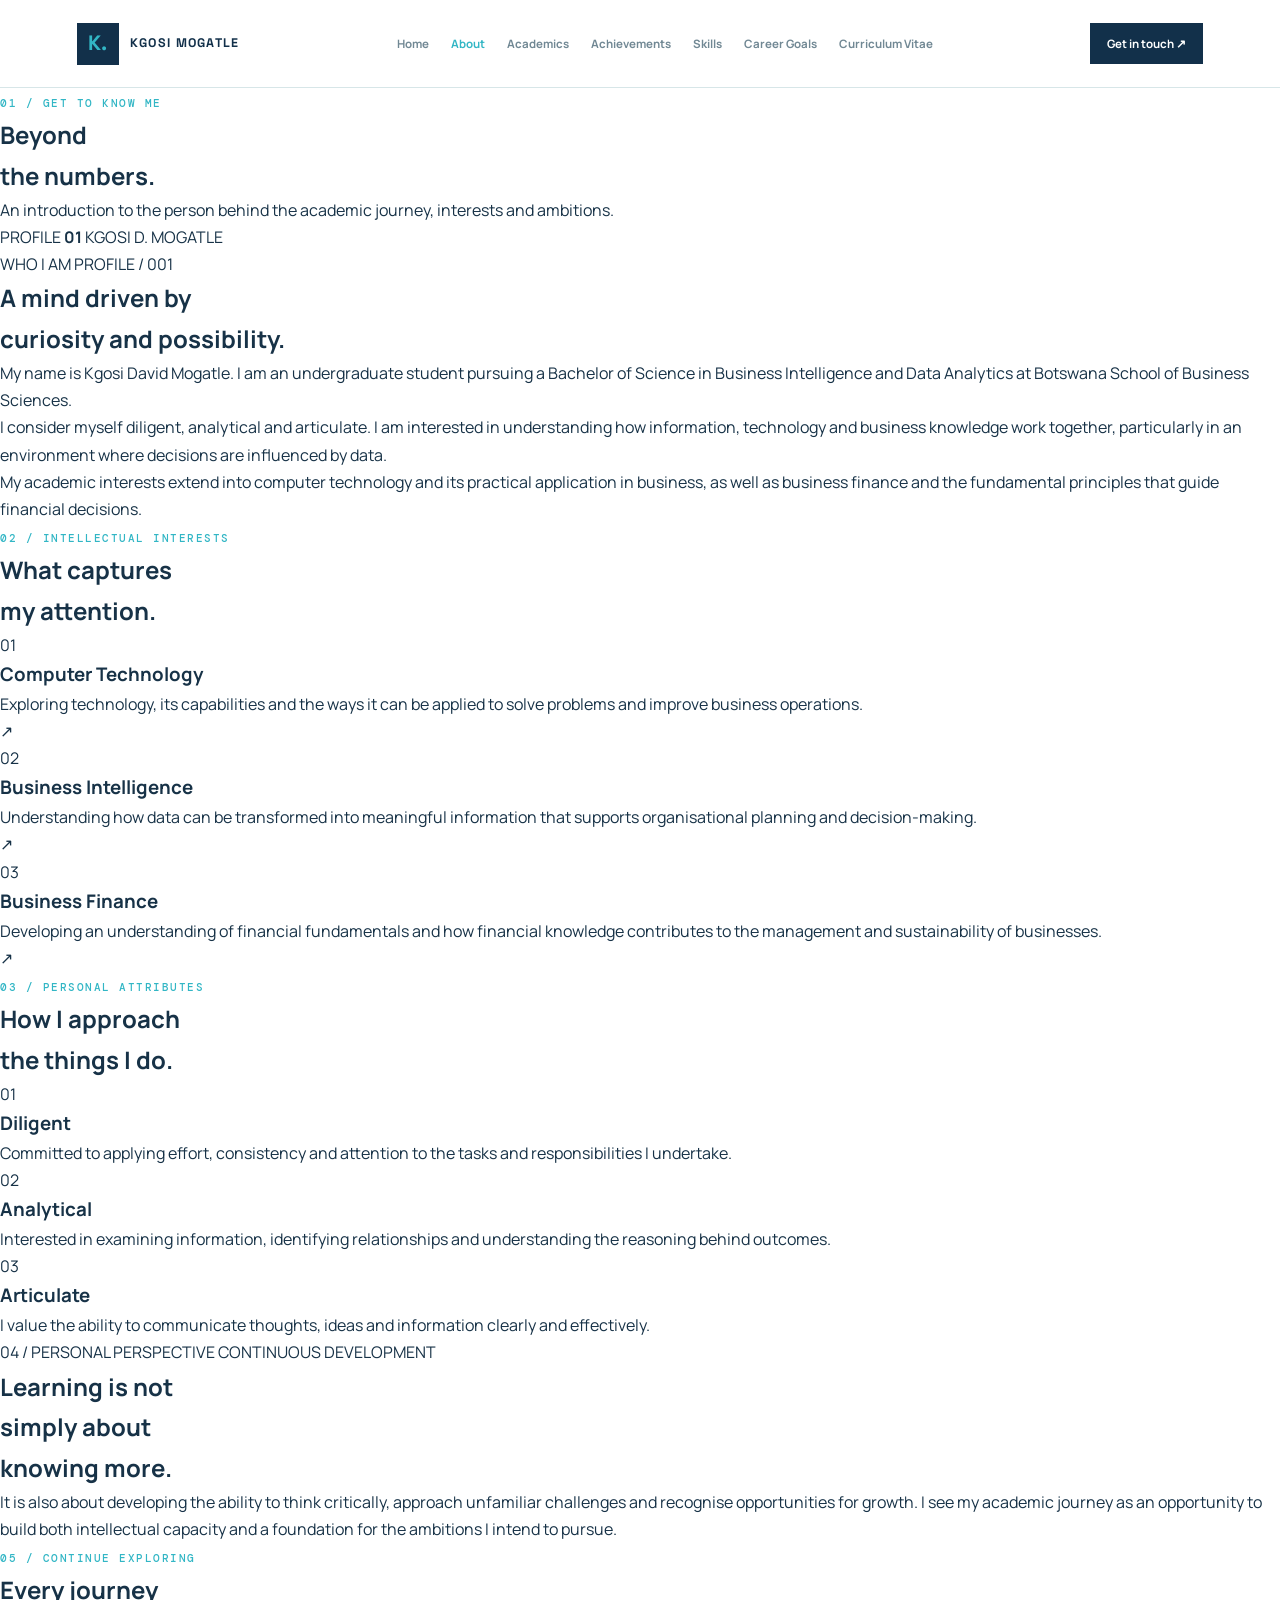
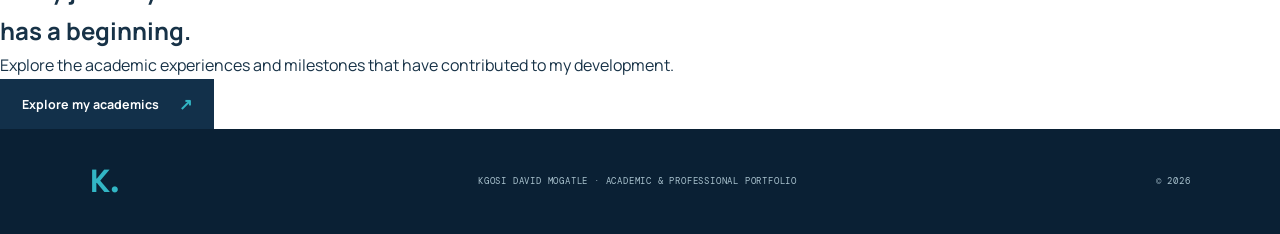
==== about.html @ 76deb5cb "Create about.html" ====
<!DOCTYPE html>
<html lang="en">
<head>
    <meta charset="UTF-8">
    <meta name="viewport" content="width=device-width, initial-scale=1.0">
    <meta name="description" content="Learn more about Kgosi David Mogatle, his interests, academic identity and ambitions.">
    <title>About Me | Kgosi David Mogatle</title>
    <link rel="stylesheet" href="style.css">
</head>

<body>

    <header class="site-header">
        <a href="index.html" class="brand">
            <span class="brand-symbol">K.</span>
            <span class="brand-name">KGOSI MOGATLE</span>
        </a>

        <nav class="main-navigation">
            <a href="index.html">Home</a>
            <a href="about.html" class="active">About</a>
            <a href="academic-journey.html">Academics</a>
            <a href="achievements.html">Achievements</a>
            <a href="skills-projects.html">Skills</a>
            <a href="career-goals.html">Career Goals</a>
            <a href="cv.html">Curriculum Vitae</a>
        </nav>

        <a href="contact.html" class="header-contact">Get in touch ↗</a>
    </header>


    <main>

        <section class="page-hero about-page-hero">

            <div class="page-hero-content">
                <span class="section-index">01 / GET TO KNOW ME</span>

                <h1>
                    Beyond<br>
                    the <span>numbers.</span>
                </h1>

                <p>
                    An introduction to the person behind the academic
                    journey, interests and ambitions.
                </p>
            </div>

            <div class="page-hero-number">
                <span>PROFILE</span>
                <strong>01</strong>
                <span>KGOSI D. MOGATLE</span>
            </div>

        </section>


        <section class="about-introduction">

            <div class="about-side-label">
                <span>WHO I AM</span>
                <span>PROFILE / 001</span>
            </div>

            <div class="about-main-content">

                <h2>
                    A mind driven by<br>
                    <span>curiosity and possibility.</span>
                </h2>

                <p>
                    My name is Kgosi David Mogatle. I am an undergraduate
                    student pursuing a Bachelor of Science in Business
                    Intelligence and Data Analytics at Botswana School of
                    Business Sciences.
                </p>

                <p>
                    I consider myself diligent, analytical and articulate.
                    I am interested in understanding how information,
                    technology and business knowledge work together,
                    particularly in an environment where decisions are
                    influenced by data.
                </p>

                <p>
                    My academic interests extend into computer technology
                    and its practical application in business, as well as
                    business finance and the fundamental principles that
                    guide financial decisions.
                </p>

            </div>

        </section>


        <section class="about-interests">

            <div class="interests-heading">
                <span class="section-index">02 / INTELLECTUAL INTERESTS</span>
                <h2>What captures<br>my attention.</h2>
            </div>

            <div class="interest-list">

                <article class="interest-item">
                    <span class="interest-number">01</span>

                    <div class="interest-content">
                        <h3>Computer Technology</h3>
                        <p>
                            Exploring technology, its capabilities and
                            the ways it can be applied to solve problems
                            and improve business operations.
                        </p>
                    </div>

                    <span class="interest-arrow">↗</span>
                </article>


                <article class="interest-item">
                    <span class="interest-number">02</span>

                    <div class="interest-content">
                        <h3>Business Intelligence</h3>
                        <p>
                            Understanding how data can be transformed
                            into meaningful information that supports
                            organisational planning and decision-making.
                        </p>
                    </div>

                    <span class="interest-arrow">↗</span>
                </article>


                <article class="interest-item">
                    <span class="interest-number">03</span>

                    <div class="interest-content">
                        <h3>Business Finance</h3>
                        <p>
                            Developing an understanding of financial
                            fundamentals and how financial knowledge
                            contributes to the management and sustainability
                            of businesses.
                        </p>
                    </div>

                    <span class="interest-arrow">↗</span>
                </article>

            </div>

        </section>


        <section class="personal-qualities">

            <div class="qualities-heading">
                <span class="section-index">03 / PERSONAL ATTRIBUTES</span>
                <h2>How I approach<br>the things I do.</h2>
            </div>

            <div class="qualities-grid">

                <article class="quality-card">
                    <span>01</span>
                    <h3>Diligent</h3>
                    <p>
                        Committed to applying effort, consistency and
                        attention to the tasks and responsibilities
                        I undertake.
                    </p>
                </article>

                <article class="quality-card">
                    <span>02</span>
                    <h3>Analytical</h3>
                    <p>
                        Interested in examining information, identifying
                        relationships and understanding the reasoning
                        behind outcomes.
                    </p>
                </article>

                <article class="quality-card">
                    <span>03</span>
                    <h3>Articulate</h3>
                    <p>
                        I value the ability to communicate thoughts,
                        ideas and information clearly and effectively.
                    </p>
                </article>

            </div>

        </section>


        <section class="about-perspective">

            <div class="perspective-label">
                <span>04 / PERSONAL PERSPECTIVE</span>
                <span>CONTINUOUS DEVELOPMENT</span>
            </div>

            <div class="perspective-content">
                <h2>
                    Learning is not<br>
                    simply about<br>
                    <span>knowing more.</span>
                </h2>

                <p>
                    It is also about developing the ability to think
                    critically, approach unfamiliar challenges and
                    recognise opportunities for growth. I see my
                    academic journey as an opportunity to build both
                    intellectual capacity and a foundation for the
                    ambitions I intend to pursue.
                </p>
            </div>

        </section>


        <section class="about-next">
            <span class="section-index">05 / CONTINUE EXPLORING</span>
            <h2>Every journey<br>has a beginning.</h2>
            <p>
                Explore the academic experiences and milestones
                that have contributed to my development.
            </p>
            <a href="academic-journey.html" class="button-primary">
                Explore my academics <span>↗</span>
            </a>
        </section>

    </main>


    <footer class="site-footer">
        <a href="index.html" class="footer-brand">K.</a>
        <p>KGOSI DAVID MOGATLE · ACADEMIC & PROFESSIONAL PORTFOLIO</p>
        <span>© 2026</span>
    </footer>

</body>
</html>
---- style.css ----
/* =====================================================
   KGOSI DAVID MOGATLE
   PORTFOLIO — OCEAN & CYAN
   Visual Identity: Contemporary Digital Editorial
===================================================== */


/* =========================
   01. ROOT & RESET
========================= */

@import url('https://fonts.googleapis.com/css2?family=DM+Mono:wght@400;500&family=Manrope:wght@400;500;600;700;800&family=Space+Grotesk:wght@400;500;600;700&display=swap');

:root {
    --ocean: #12304A;
    --ocean-deep: #0A2034;
    --cyan: #32B6C5;
    --cyan-light: #8ADCE3;
    --ice: #EAF5F5;
    --white: #FFFFFF;
    --text: #173247;
    --muted: #718894;
    --border: #D7E6E8;
    --surface: #F5FAFA;

    --font-main: 'Manrope', sans-serif;
    --font-display: 'Space Grotesk', sans-serif;
    --font-code: 'DM Mono', monospace;

    --container: 1200px;
}

* {
    margin: 0;
    padding: 0;
    box-sizing: border-box;
}

html {
    scroll-behavior: smooth;
}

body {
    background: var(--white);
    color: var(--text);
    font-family: var(--font-main);
    line-height: 1.7;
    overflow-x: hidden;
}

a {
    color: inherit;
    text-decoration: none;
}

button,
a {
    -webkit-tap-highlight-color: transparent;
}


/* =========================
   02. HEADER & NAVIGATION
========================= */

.site-header {
    width: 100%;
    min-height: 88px;
    padding: 18px 6%;
    display: flex;
    align-items: center;
    justify-content: space-between;
    gap: 25px;
    background: var(--white);
    border-bottom: 1px solid var(--border);
    position: relative;
    z-index: 10;
}

.brand {
    display: flex;
    align-items: center;
    gap: 11px;
    flex-shrink: 0;
}

.brand-symbol {
    width: 42px;
    height: 42px;
    display: grid;
    place-items: center;
    background: var(--ocean);
    color: var(--cyan);
    font-family: var(--font-display);
    font-size: 1.3rem;
    font-weight: 700;
}

.brand-name {
    color: var(--ocean);
    font-family: var(--font-display);
    font-size: 0.78rem;
    font-weight: 700;
    letter-spacing: 1.3px;
}

.main-navigation {
    display: flex;
    align-items: center;
    justify-content: center;
    flex-wrap: wrap;
    gap: 22px;
}

.main-navigation a {
    color: var(--muted);
    font-size: 0.72rem;
    font-weight: 700;
    transition: color 0.3s ease;
}

.main-navigation a:hover,
.main-navigation a.active {
    color: var(--cyan);
}

.header-contact {
    padding: 11px 17px;
    background: var(--ocean);
    color: var(--white);
    font-size: 0.72rem;
    font-weight: 700;
    white-space: nowrap;
    transition: background 0.3s ease;
}

.header-contact:hover {
    background: #1C536F;
}


/* =========================
   03. HOMEPAGE HERO
========================= */

.hero-section {
    width: 100%;
    min-height: 650px;
    padding: 85px 8% 80px;
    display: grid;
    grid-template-columns: 1.05fr 0.95fr;
    align-items: center;
    gap: 65px;
    background: var(--ice);
    position: relative;
    overflow: hidden;
}

.hero-content {
    max-width: 610px;
    position: relative;
    z-index: 2;
}

.hero-label {
    display: inline-flex;
    align-items: center;
    gap: 10px;
    margin-bottom: 35px;
    color: var(--ocean);
    font-family: var(--font-code);
    font-size: 0.65rem;
    letter-spacing: 1.2px;
}

.status-dot {
    width: 8px;
    height: 8px;
    background: var(--cyan);
    border-radius: 50%;
    box-shadow: 0 0 0 5px rgba(50, 182, 197, 0.13);
}

.hero-introduction {
    margin-bottom: 17px;
    color: var(--muted);
    font-family: var(--font-code);
    font-size: 0.72rem;
    letter-spacing: 1.5px;
}

.hero-content h1 {
    color: var(--ocean);
    font-family: var(--font-display);
    font-size: clamp(4rem, 8vw, 7.3rem);
    font-weight: 700;
    line-height: 0.91;
    letter-spacing: -6px;
}

.hero-content h1 span {
    color: var(--cyan);
}

.hero-description {
    max-width: 490px;
    margin-top: 30px;
    color: #59717E;
    font-size: 0.96rem;
    line-height: 1.9;
}

.hero-actions {
    margin-top: 35px;
    display: flex;
    align-items: center;
    flex-wrap: wrap;
    gap: 28px;
}

.button-primary {
    min-height: 50px;
    padding: 0 22px;
    display: inline-flex;
    align-items: center;
    justify-content: center;
    gap: 20px;
    background: var(--ocean);
    color: var(--white);
    font-size: 0.78rem;
    font-weight: 700;
    transition: background 0.3s ease, transform 0.3s ease;
}

.button-primary:hover {
    background: #1C536F;
    transform: translateY(-3px);
}

.button-primary span {
    color: var(--cyan);
    font-size: 1rem;
}

.button-text {
    color: var(--ocean);
    font-size: 0.78rem;
    font-weight: 800;
    border-bottom: 1px solid var(--cyan);
    padding-bottom: 5px;
}


/* =========================
   04. HERO VISUAL
========================= */

.hero-visual {
    width: 100%;
    max-width: 490px;
    margin-left: auto;
    position: relative;
    z-index: 1;
}

.visual-topline,
.visual-bottomline {
    display: flex;
    justify-content: space-between;
    gap: 15px;
    color: var(--muted);
    font-family: var(--font-code);
    font-size: 0.58rem;
    letter-spacing: 1px;
}

.visual-main {
    min-height: 430px;
    margin: 17px 0;
    padding: 45px;
    background: var(--ocean);
    color: var(--white);
    position: relative;
    overflow: hidden;
    display: flex;
    align-items: flex-end;
}

.visual-circle {
    position: absolute;
    border: 1px solid rgba(138, 220, 227, 0.35);
    border-radius: 50%;
    pointer-events: none;
}

.circle-one {
    width: 330px;
    height: 330px;
    top: -100px;
    right: -90px;
}

.circle-two {
    width: 230px;
    height: 230px;
    top: -50px;
    right: -40px;
}

.visual-number {
    position: absolute;
    top: 22px;
    left: 30px;
    color: rgba(255, 255, 255, 0.12);
    font-family: var(--font-display);
    font-size: 8rem;
    font-weight: 700;
    line-height: 1;
}

.visual-message {
    position: relative;
    z-index: 2;
}

.visual-message > span {
    color: var(--cyan);
    font-family: var(--font-code);
    font-size: 0.65rem;
    letter-spacing: 2px;
}

.visual-message h2 {
    margin-top: 15px;
    color: var(--white);
    font-family: var(--font-display);
    font-size: clamp(2.8rem, 5vw, 4.5rem);
    line-height: 0.98;
    letter-spacing: -2px;
}

.visual-coordinate {
    position: absolute;
    top: 35px;
    right: 28px;
    display: flex;
    flex-direction: column;
    gap: 9px;
    color: var(--cyan-light);
    font-family: var(--font-code);
    font-size: 0.52rem;
    letter-spacing: 1px;
    text-align: right;
}


/* =========================
   05. INTRODUCTION STRIP
========================= */

.intro-strip {
    min-height: 95px;
    padding: 20px 8%;
    display: grid;
    grid-template-columns: repeat(3, 1fr);
    align-items: center;
    gap: 25px;
    background: var(--ocean-deep);
    color: var(--white);
}

.strip-item {
    display: flex;
    align-items: center;
    gap: 14px;
    font-family: var(--font-code);
    font-size: 0.65rem;
    letter-spacing: 1px;
}

.strip-number {
    color: var(--cyan);
    font-size: 0.85rem;
}


/* =========================
   06. HOME OVERVIEW
========================= */

.home-overview {
    padding: 125px 10%;
    display: grid;
    grid-template-columns: 1fr 1fr;
    gap: 100px;
    align-items: start;
}

.section-index {
    color: var(--cyan);
    font-family: var(--font-code);
    font-size: 0.66rem;
    font-weight: 500;
    letter-spacing: 1.5px;
}

.section-heading h2,
.direction-heading h2 {
    margin-top: 25px;
    color: var(--ocean);
    font-family: var(--font-display);
    font-size: clamp(2.7rem, 5vw, 4.5rem);
    font-weight: 600;
    line-height: 1.05;
    letter-spacing: -2.5px;
}

.section-heading h2 span,
.direction-heading h2 span {
    color: var(--cyan);
}

.overview-content p {
    margin-bottom: 22px;
    color: #607783;
    font-size: 0.92rem;
    line-height: 2;
}

.text-link {
    margin-top: 15px;
    display: inline-flex;
    align-items: center;
    gap: 15px;
    color: var(--ocean);
    font-size: 0.8rem;
    font-weight: 800;
    border-bottom: 1px solid var(--cyan);
    padding-bottom: 7px;
}

.text-link span {
    color: var(--cyan);
}


/* =========================
   07. CAREER DIRECTIONS
========================= */

.direction-section {
    padding: 110px 10%;
    background: var(--surface);
}

.direction-heading {
    margin-bottom: 55px;
}

.direction-grid {
    display: grid;
    grid-template-columns: 1fr 1fr;
    gap: 25px;
}

.direction-card {
    min-height: 390px;
    padding: 38px;
    background: var(--white);
    border: 1px solid var(--border);
    position: relative;
    display: flex;
    flex-direction: column;
    align-items: flex-start;
    transition: transform 0.3s ease, box-shadow 0.3s ease;
}

.direction-card:hover {
    transform: translateY(-7px);
    box-shadow: 0 18px 40px rgba(18, 48, 74, 0.08);
}

.direction-card-accent {
    background: var(--ocean);
    border-color: var(--ocean);
    color: var(--white);
}

.card-number {
    color: var(--cyan);
    font-family: var(--font-code);
    font-size: 0.8rem;
}

.card-category {
    margin-top: 35px;
    color: var(--muted);
    font-family: var(--font-code);
    font-size: 0.59rem;
    letter-spacing: 1px;
}

.direction-card-accent .card-category {
    color: var(--cyan-light);
}

.direction-card h3 {
    margin-top: 18px;
    color: var(--ocean);
    font-family: var(--font-display);
    font-size: 3.5rem;
    line-height: 0.95;
    letter-spacing: -2px;
}

.direction-card-accent h3 {
    color: var(--white);
}

.direction-card p {
    max-width: 360px;
    margin-top: 20px;
    color: var(--muted);
    font-size: 0.83rem;
    line-height: 1.8;
}

.direction-card-accent p {
    color: #C4D9E1;
}

.direction-card a {
    margin-top: auto;
    padding-top: 25px;
    color: var(--cyan);
    font-size: 0.72rem;
    font-weight: 800;
}


/* =========================
   08. CLOSING SECTION
========================= */

.home-closing {
    padding: 120px 10%;
    background: var(--ice);
    text-align: center;
}

.home-closing h2 {
    margin-top: 25px;
    color: var(--ocean);
    font-family: var(--font-display);
    font-size: clamp(3rem, 6vw, 5.5rem);
    line-height: 1;
    letter-spacing: -3px;
}

.home-closing p {
    max-width: 520px;
    margin: 25px auto 30px;
    color: var(--muted);
    font-size: 0.9rem;
    line-height: 1.9;
}


/* =========================
   09. FOOTER
========================= */

.site-footer {
    min-height: 100px;
    padding: 25px 7%;
    display: flex;
    align-items: center;
    justify-content: space-between;
    gap: 20px;
    background: var(--ocean-deep);
    color: #A9C2CE;
}

.footer-brand {
    color: var(--cyan);
    font-family: var(--font-display);
    font-size: 2rem;
    font-weight: 700;
}

.site-footer p,
.site-footer > span {
    font-family: var(--font-code);
    font-size: 0.58rem;
    letter-spacing: 0.8px;
}


/* =========================
   10. RESPONSIVE DESIGN
========================= */

@media (max-width: 1100px) {

    .site-header {
        flex-wrap: wrap;
    }

    .main-navigation {
        order: 3;
        width: 100%;
        justify-content: flex-start;
        padding-top: 12px;
    }

    .hero-section {
        padding-left: 6%;
        padding-right: 6%;
        gap: 35px;
    }

    .hero-content h1 {
        font-size: clamp(4rem, 9vw, 6rem);
    }

    .home-overview {
        gap: 55px;
    }

}


@media (max-width: 800px) {

    .hero-section {
        grid-template-columns: 1fr;
        padding-top: 75px;
        padding-bottom: 70px;
    }

    .hero-content {
        max-width: 700px;
    }

    .hero-visual {
        max-width: 550px;
        margin: 20px auto 0;
    }

    .visual-main {
        min-height: 370px;
    }

    .home-overview {
        grid-template-columns: 1fr;
        gap: 35px;
        padding-top: 85px;
        padding-bottom: 85px;
    }

    .direction-section {
        padding: 85px 7%;
    }

}


@media (max-width: 600px) {

    .site-header {
        padding: 16px 5%;
        gap: 15px;
    }

    .brand-name {
        font-size: 0.7rem;
    }

    .header-contact {
        padding: 9px 12px;
        font-size: 0.65rem;
    }

    .main-navigation {
        gap: 15px;
        overflow-x: auto;
        flex-wrap: nowrap;
        padding-bottom: 8px;
    }

    .main-navigation a {
        white-space: nowrap;
        font-size: 0.66rem;
    }

    .hero-section {
        padding: 65px 6% 60px;
    }

    .hero-label {
        font-size: 0.55rem;
        margin-bottom: 25px;
    }

    .hero-content h1 {
        font-size: clamp(3.5rem, 15vw, 5.5rem);
        letter-spacing: -3px;
    }

    .hero-description {
        font-size: 0.85rem;
    }

    .hero-actions {
        gap: 20px;
    }

    .visual-main {
        min-height: 330px;
        padding: 30px;
    }

    .visual-message h2 {
        font-size: 3.2rem;
    }

    .visual-number {
        font-size: 6rem;
    }

    .intro-strip {
        grid-template-columns: 1fr;
        gap: 18px;
        padding: 27px 7%;
    }

    .strip-item {
        font-size: 0.6rem;
    }

    .home-overview {
        padding: 75px 7%;
    }

    .section-heading h2,
    .direction-heading h2 {
        font-size: 3rem;
    }

    .direction-grid {
        grid-template-columns: 1fr;
    }

    .direction-card {
        min-height: 350px;
        padding: 30px;
    }

    .direction-card h3 {
        font-size: 3.2rem;
    }

    .home-closing {
        padding: 85px 7%;
    }

    .home-closing h2 {
        font-size: 3.5rem;
    }

    .site-footer {
        flex-direction: column;
        text-align: center;
        padding: 30px 6%;
    }

    .site-footer p {
        line-height: 1.8;
    }

}
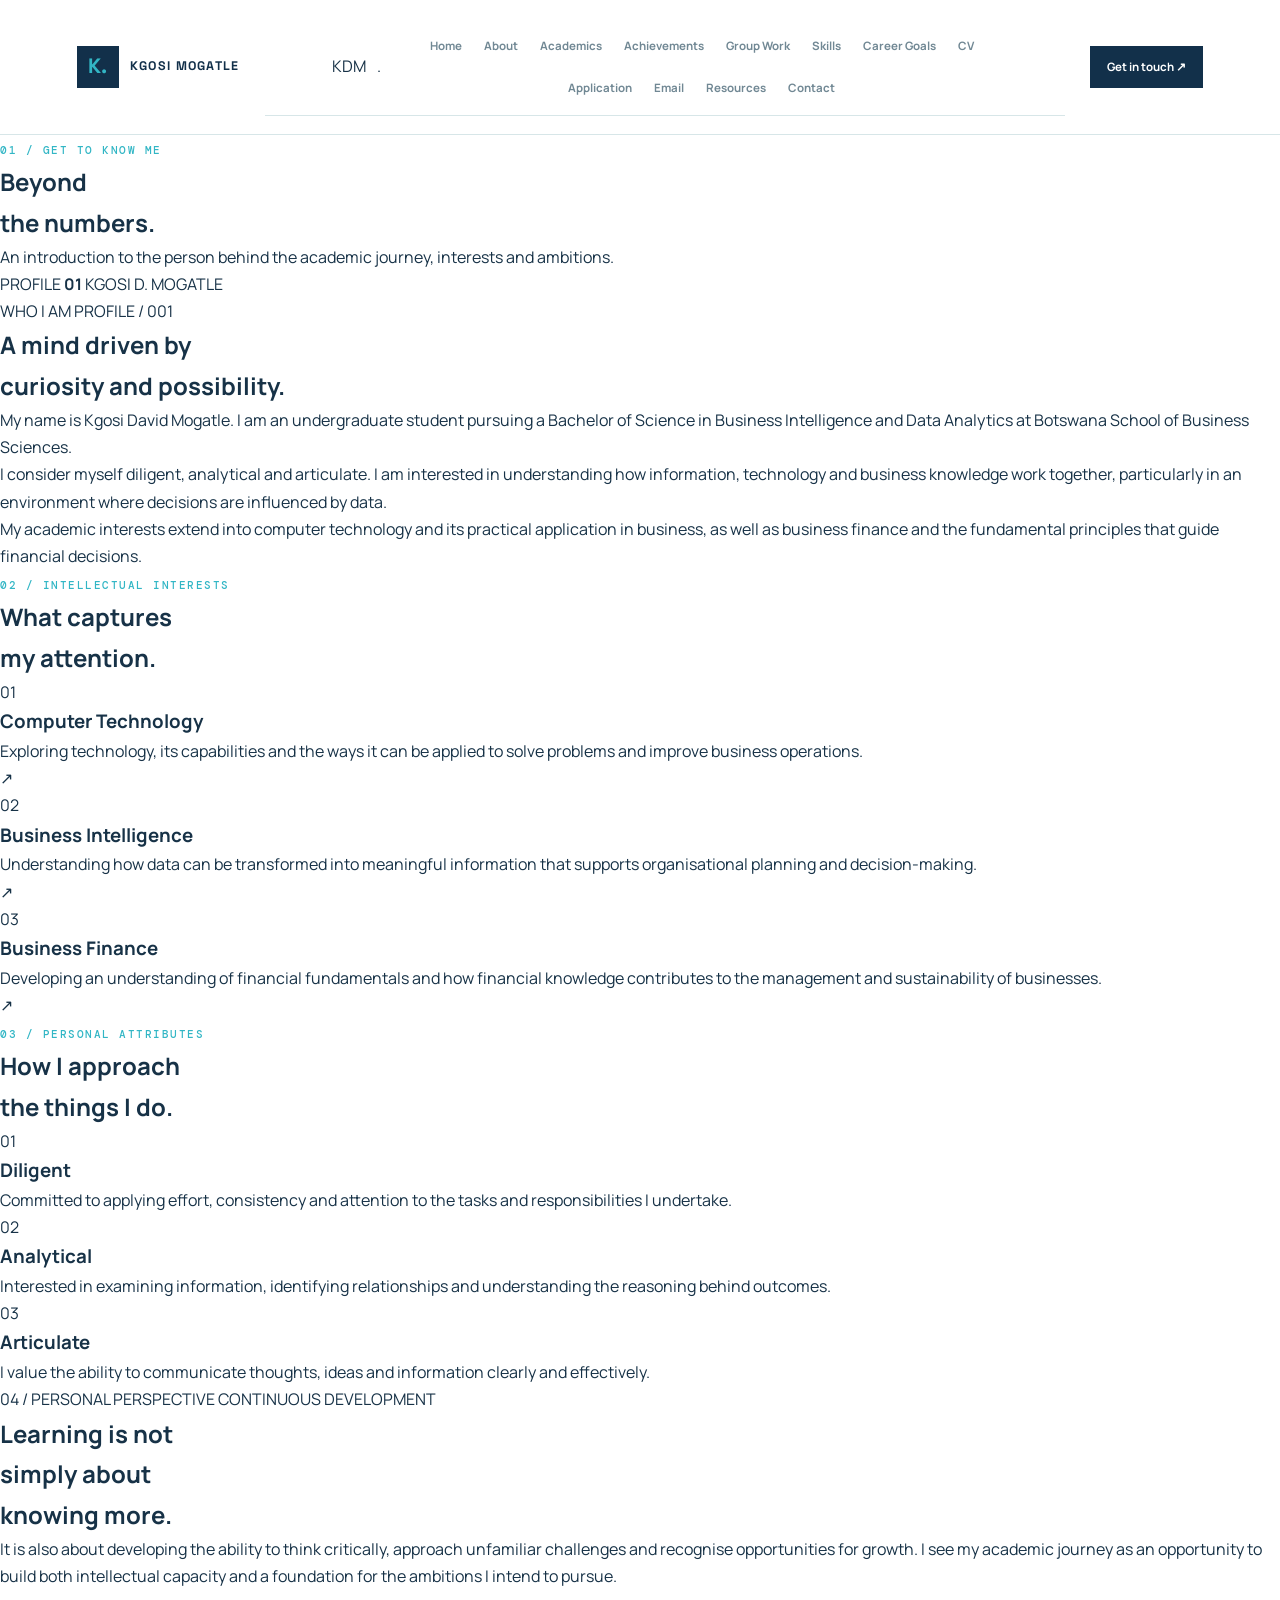
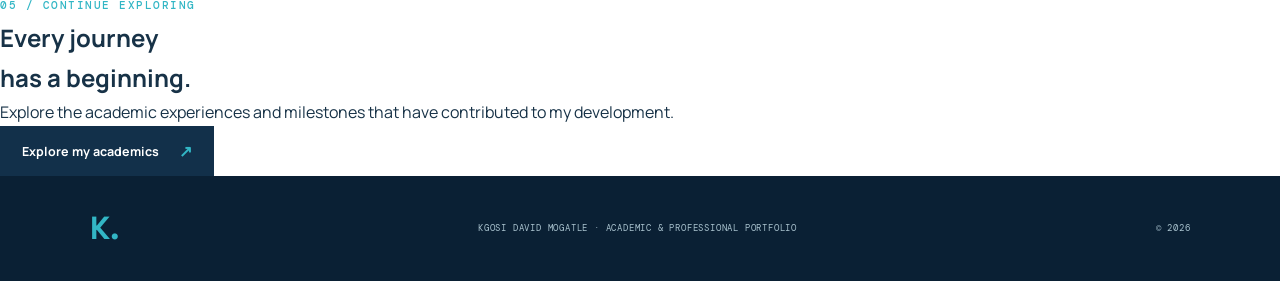
==== commit 13617bc2: "Update about.html" ====
--- a/about.html
+++ b/about.html
@@ -17,15 +17,24 @@
             <span class="brand-name">KGOSI MOGATLE</span>
         </a>
 
-        <nav class="main-navigation">
-            <a href="index.html">Home</a>
-            <a href="about.html" class="active">About</a>
-            <a href="academic-journey.html">Academics</a>
-            <a href="achievements.html">Achievements</a>
-            <a href="skills-projects.html">Skills</a>
-            <a href="career-goals.html">Career Goals</a>
-            <a href="cv.html">Curriculum Vitae</a>
-        </nav>
+       <header class="site-header">
+    <a href="index.html" class="brand">KDM<span>.</span></a>
+
+    <nav class="main-navigation">
+        <a href="index.html">Home</a>
+        <a href="about.html">About</a>
+        <a href="academic-journey.html">Academics</a>
+        <a href="achievements.html">Achievements</a>
+        <a href="group-work.html">Group Work</a>
+        <a href="skills-projects.html">Skills</a>
+        <a href="career-goals.html">Career Goals</a>
+        <a href="cv.html">CV</a>
+        <a href="application-letter.html">Application</a>
+        <a href="email-template.html">Email</a>
+        <a href="study-resources.html">Resources</a>
+        <a href="contact.html">Contact</a>
+    </nav>
+       </header> 
 
         <a href="contact.html" class="header-contact">Get in touch ↗</a>
     </header>
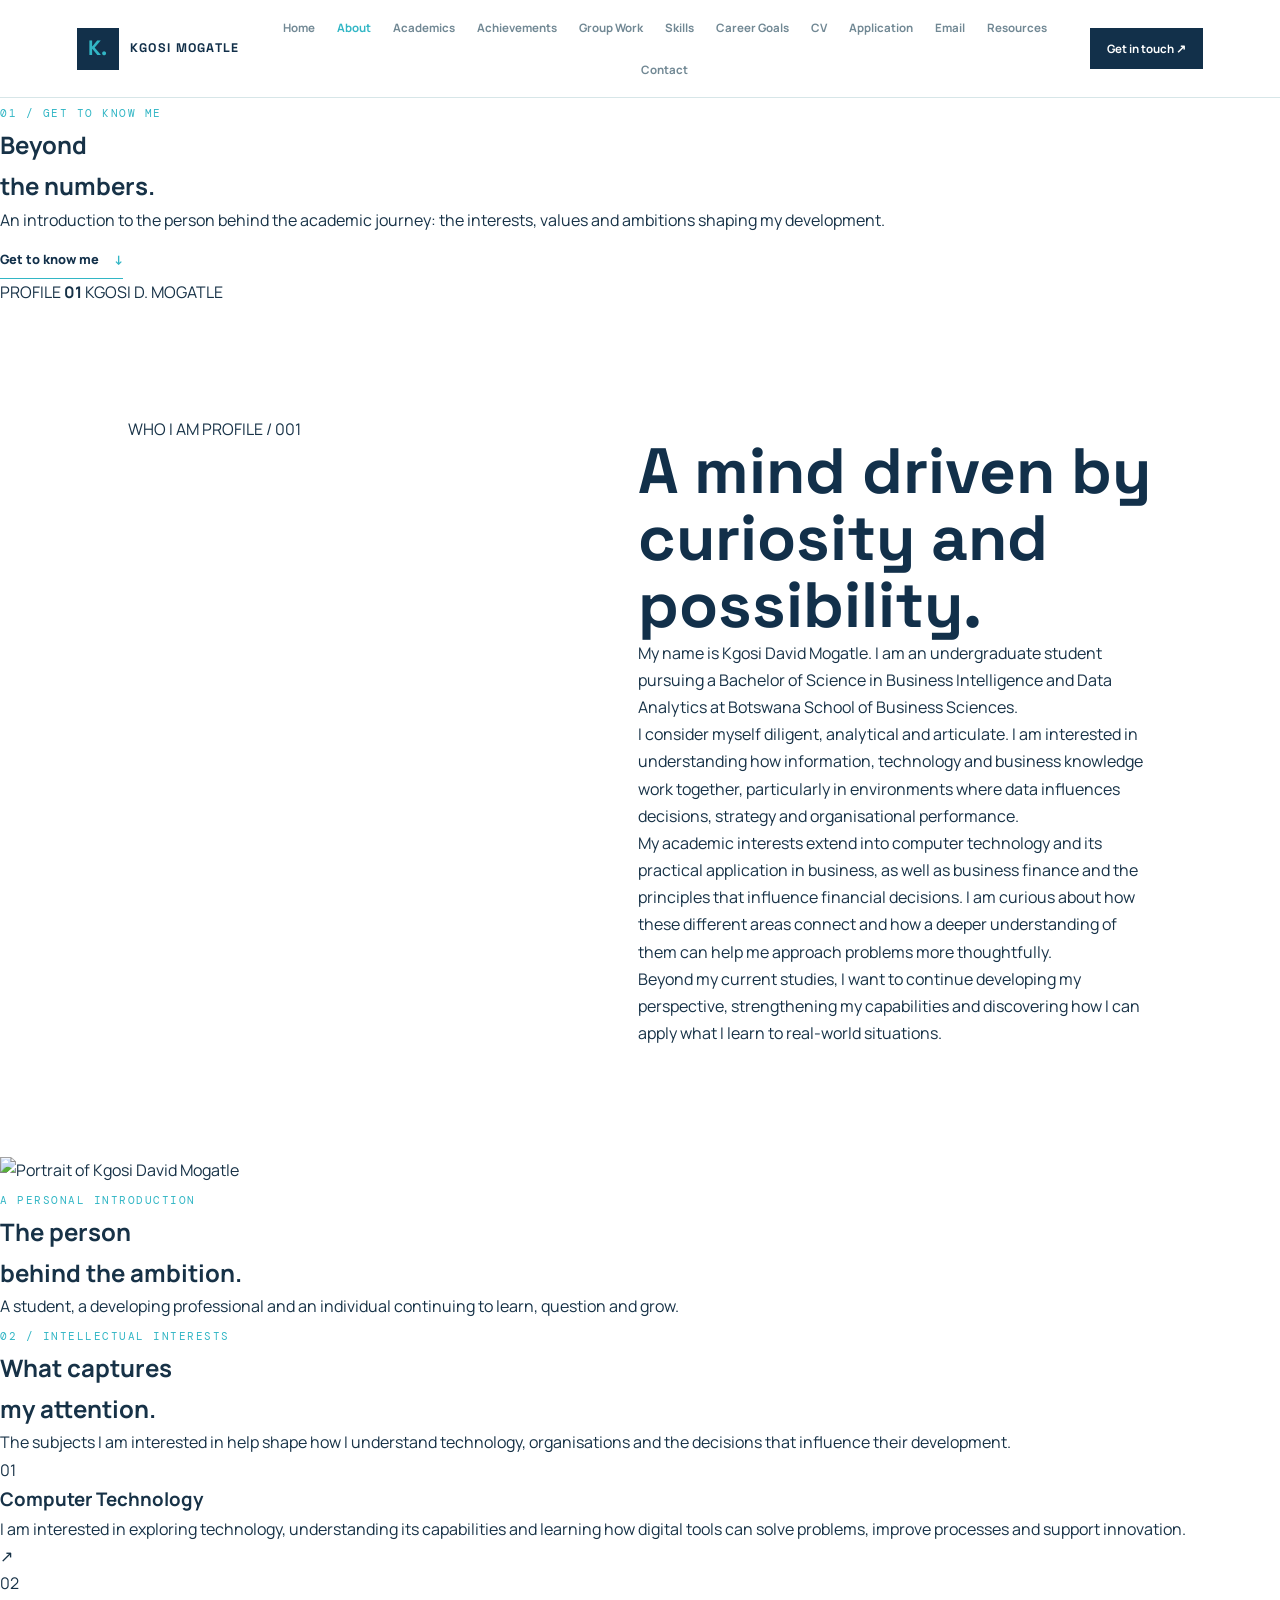
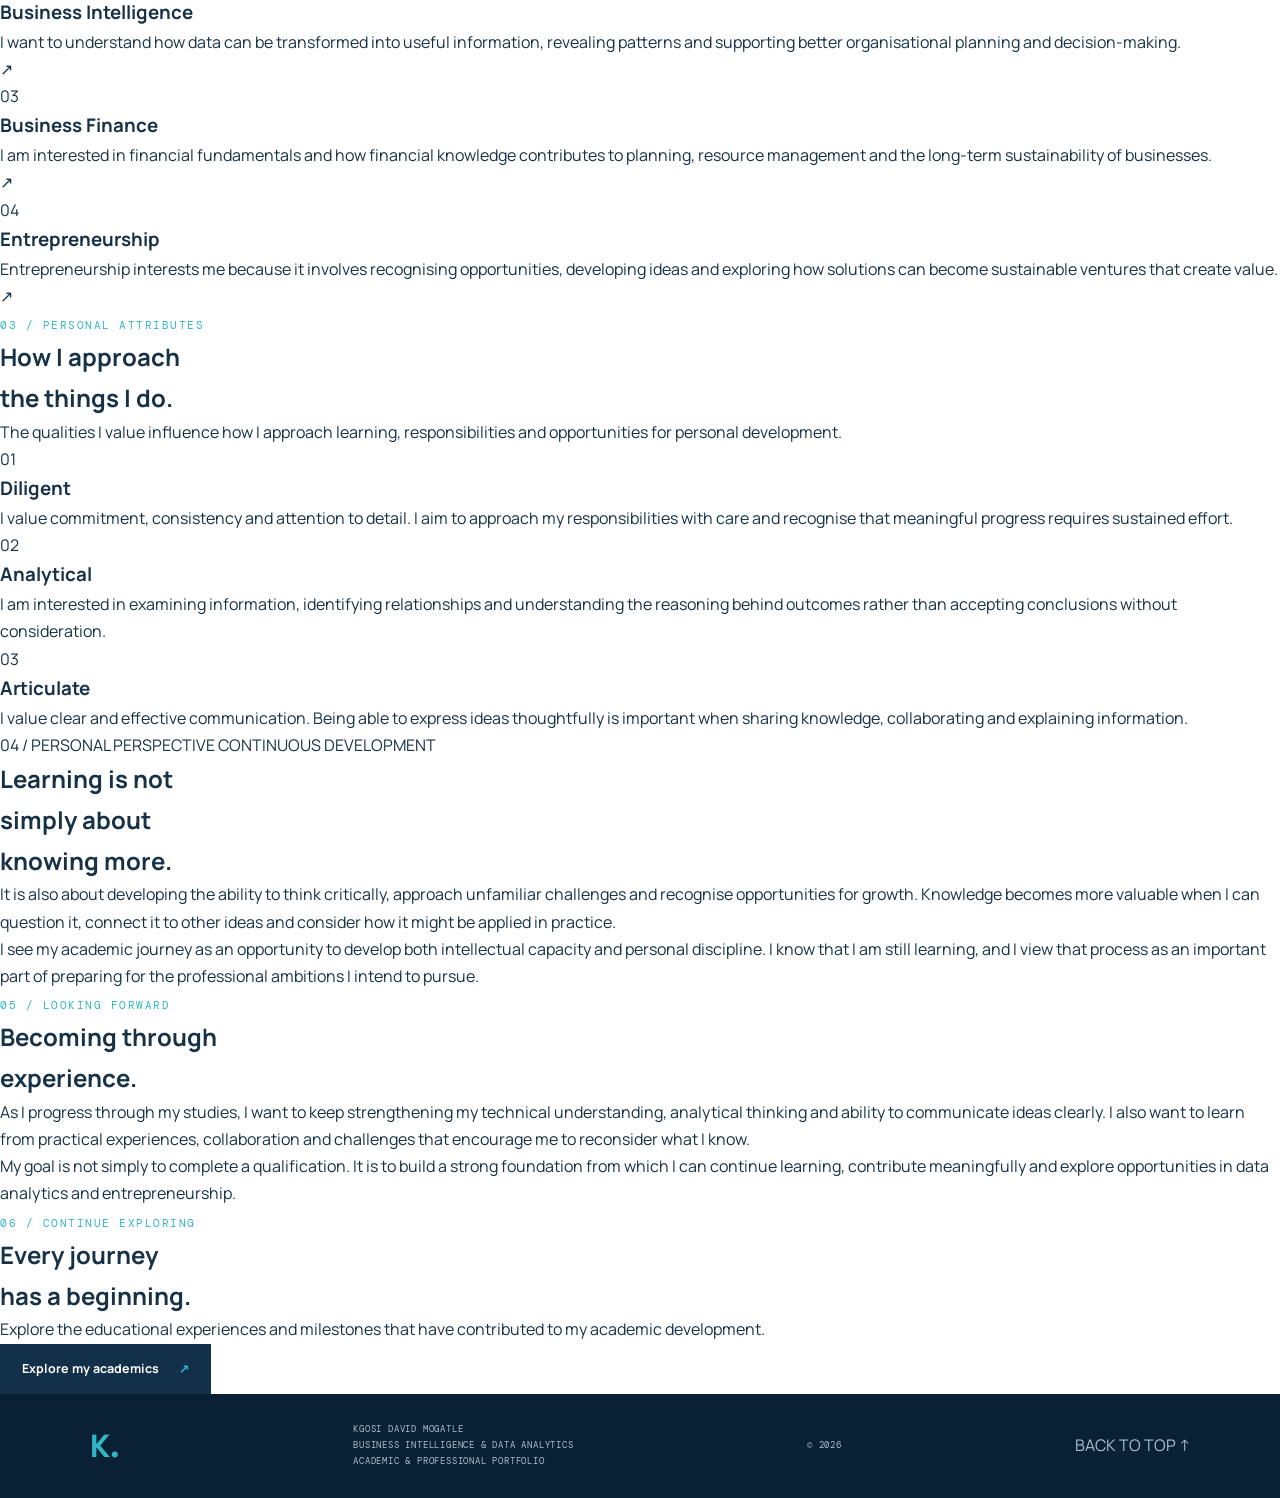
==== commit db014784: "Update about.html" ====
--- a/about.html
+++ b/about.html
@@ -4,58 +4,88 @@
 <head>
     <meta charset="UTF-8">
     <meta name="viewport" content="width=device-width, initial-scale=1.0">
-    <meta name="description" content="Learn more about Kgosi David Mogatle, his interests, academic identity and ambitions.">
+
+    <meta name="description"
+          content="Meet Kgosi David Mogatle, a Business Intelligence and Data Analytics student exploring technology, business finance, personal development and entrepreneurship.">
+
+    <meta name="theme-color" content="#071b2c">
+
     <title>About Me | Kgosi David Mogatle</title>
+
     <link rel="stylesheet" href="style.css">
 </head>
 
-<body>
-
+<body id="top">
+
+    <!-- ================= HEADER ================= -->
     <header class="site-header">
-        <a href="index.html" class="brand">
+
+        <a href="index.html"
+           class="brand"
+           aria-label="Kgosi David Mogatle — Home">
+
             <span class="brand-symbol">K.</span>
             <span class="brand-name">KGOSI MOGATLE</span>
+
         </a>
 
-       <header class="site-header">
-    <a href="index.html" class="brand">KDM<span>.</span></a>
-
-    <nav class="main-navigation">
-        <a href="index.html">Home</a>
-        <a href="about.html">About</a>
-        <a href="academic-journey.html">Academics</a>
-        <a href="achievements.html">Achievements</a>
-        <a href="group-work.html">Group Work</a>
-        <a href="skills-projects.html">Skills</a>
-        <a href="career-goals.html">Career Goals</a>
-        <a href="cv.html">CV</a>
-        <a href="application-letter.html">Application</a>
-        <a href="email-template.html">Email</a>
-        <a href="study-resources.html">Resources</a>
-        <a href="contact.html">Contact</a>
-    </nav>
-       </header> 
-
-        <a href="contact.html" class="header-contact">Get in touch ↗</a>
+        <nav class="main-navigation" aria-label="Main navigation">
+
+            <a href="index.html">Home</a>
+
+            <a href="about.html"
+               class="active"
+               aria-current="page">About</a>
+
+            <a href="academic-journey.html">Academics</a>
+            <a href="achievements.html">Achievements</a>
+            <a href="group-work.html">Group Work</a>
+            <a href="skills-projects.html">Skills</a>
+            <a href="career-goals.html">Career Goals</a>
+            <a href="cv.html">CV</a>
+            <a href="application-letter.html">Application</a>
+            <a href="email-template.html">Email</a>
+            <a href="study-resources.html">Resources</a>
+            <a href="contact.html">Contact</a>
+
+        </nav>
+
+        <a href="contact.html" class="header-contact">
+            Get in touch <span aria-hidden="true">↗</span>
+        </a>
+
     </header>
 
 
+    <!-- ================= MAIN CONTENT ================= -->
     <main>
 
-        <section class="page-hero about-page-hero">
+        <!-- ================= PAGE HERO ================= -->
+        <section class="page-hero about-page-hero"
+                 aria-labelledby="about-hero-title">
 
             <div class="page-hero-content">
-                <span class="section-index">01 / GET TO KNOW ME</span>
-
-                <h1>
+
+                <span class="section-index">
+                    01 / GET TO KNOW ME
+                </span>
+
+                <h1 id="about-hero-title">
                     Beyond<br>
                     the <span>numbers.</span>
                 </h1>
 
                 <p>
                     An introduction to the person behind the academic
-                    journey, interests and ambitions.
-                </p>
+                    journey: the interests, values and ambitions
+                    shaping my development.
+                </p>
+
+                <a href="#who-i-am" class="text-link">
+                    Get to know me
+                    <span aria-hidden="true">↓</span>
+                </a>
+
             </div>
 
             <div class="page-hero-number">
@@ -67,7 +97,8 @@
         </section>
 
 
-        <section class="about-introduction">
+        <!-- ================= PERSONAL INTRODUCTION ================= -->
+        <section class="about-introduction" id="who-i-am">
 
             <div class="about-side-label">
                 <span>WHO I AM</span>
@@ -84,144 +115,296 @@
                 <p>
                     My name is Kgosi David Mogatle. I am an undergraduate
                     student pursuing a Bachelor of Science in Business
-                    Intelligence and Data Analytics at Botswana School of
-                    Business Sciences.
+                    Intelligence and Data Analytics at Botswana School
+                    of Business Sciences.
                 </p>
 
                 <p>
                     I consider myself diligent, analytical and articulate.
                     I am interested in understanding how information,
                     technology and business knowledge work together,
-                    particularly in an environment where decisions are
-                    influenced by data.
+                    particularly in environments where data influences
+                    decisions, strategy and organisational performance.
                 </p>
 
                 <p>
                     My academic interests extend into computer technology
                     and its practical application in business, as well as
-                    business finance and the fundamental principles that
-                    guide financial decisions.
-                </p>
-
-            </div>
-
-        </section>
-
-
-        <section class="about-interests">
+                    business finance and the principles that influence
+                    financial decisions. I am curious about how these
+                    different areas connect and how a deeper understanding
+                    of them can help me approach problems more thoughtfully.
+                </p>
+
+                <p>
+                    Beyond my current studies, I want to continue developing
+                    my perspective, strengthening my capabilities and
+                    discovering how I can apply what I learn to real-world
+                    situations.
+                </p>
+
+            </div>
+
+        </section>
+
+
+        <!-- ================= PROFILE PHOTOGRAPH ================= -->
+        <section class="about-profile-section"
+                 aria-labelledby="profile-photo-title">
+
+            <div class="about-profile-image-wrapper">
+
+                <!--
+                    Save Kgosi's photograph as:
+                    images/kgosi.jpg
+
+                    Use the same filename as the homepage image.
+                    Change the path if your actual filename differs.
+                -->
+
+                <img
+                    src="images/kgosi2.jpg"
+                    alt="Portrait of Kgosi David Mogatle"
+                    class="about-profile-image"
+                    loading="lazy"
+                >
+
+            </div>
+
+            <div class="about-profile-caption">
+
+                <span class="section-index">
+                    A PERSONAL INTRODUCTION
+                </span>
+
+                <h2 id="profile-photo-title">
+                    The person<br>
+                    behind the <span>ambition.</span>
+                </h2>
+
+                <p>
+                    A student, a developing professional and an individual
+                    continuing to learn, question and grow.
+                </p>
+
+            </div>
+
+        </section>
+
+
+        <!-- ================= INTELLECTUAL INTERESTS ================= -->
+        <section class="about-interests"
+                 aria-labelledby="interests-title">
 
             <div class="interests-heading">
-                <span class="section-index">02 / INTELLECTUAL INTERESTS</span>
-                <h2>What captures<br>my attention.</h2>
+
+                <span class="section-index">
+                    02 / INTELLECTUAL INTERESTS
+                </span>
+
+                <h2 id="interests-title">
+                    What captures<br>
+                    my attention.
+                </h2>
+
+                <p>
+                    The subjects I am interested in help shape how
+                    I understand technology, organisations and the
+                    decisions that influence their development.
+                </p>
+
             </div>
 
             <div class="interest-list">
 
                 <article class="interest-item">
+
                     <span class="interest-number">01</span>
 
                     <div class="interest-content">
+
                         <h3>Computer Technology</h3>
+
                         <p>
-                            Exploring technology, its capabilities and
-                            the ways it can be applied to solve problems
-                            and improve business operations.
+                            I am interested in exploring technology,
+                            understanding its capabilities and learning
+                            how digital tools can solve problems,
+                            improve processes and support innovation.
                         </p>
+
                     </div>
 
-                    <span class="interest-arrow">↗</span>
+                    <span class="interest-arrow"
+                          aria-hidden="true">↗</span>
+
                 </article>
 
 
                 <article class="interest-item">
+
                     <span class="interest-number">02</span>
 
                     <div class="interest-content">
+
                         <h3>Business Intelligence</h3>
+
                         <p>
-                            Understanding how data can be transformed
-                            into meaningful information that supports
+                            I want to understand how data can be
+                            transformed into useful information,
+                            revealing patterns and supporting better
                             organisational planning and decision-making.
                         </p>
+
                     </div>
 
-                    <span class="interest-arrow">↗</span>
+                    <span class="interest-arrow"
+                          aria-hidden="true">↗</span>
+
                 </article>
 
 
                 <article class="interest-item">
+
                     <span class="interest-number">03</span>
 
                     <div class="interest-content">
+
                         <h3>Business Finance</h3>
+
                         <p>
-                            Developing an understanding of financial
-                            fundamentals and how financial knowledge
-                            contributes to the management and sustainability
-                            of businesses.
+                            I am interested in financial fundamentals
+                            and how financial knowledge contributes
+                            to planning, resource management and
+                            the long-term sustainability of businesses.
                         </p>
+
                     </div>
 
-                    <span class="interest-arrow">↗</span>
-                </article>
-
-            </div>
-
-        </section>
-
-
-        <section class="personal-qualities">
+                    <span class="interest-arrow"
+                          aria-hidden="true">↗</span>
+
+                </article>
+
+
+                <article class="interest-item">
+
+                    <span class="interest-number">04</span>
+
+                    <div class="interest-content">
+
+                        <h3>Entrepreneurship</h3>
+
+                        <p>
+                            Entrepreneurship interests me because it
+                            involves recognising opportunities, developing
+                            ideas and exploring how solutions can become
+                            sustainable ventures that create value.
+                        </p>
+
+                    </div>
+
+                    <span class="interest-arrow"
+                          aria-hidden="true">↗</span>
+
+                </article>
+
+            </div>
+
+        </section>
+
+
+        <!-- ================= PERSONAL ATTRIBUTES ================= -->
+        <section class="personal-qualities"
+                 aria-labelledby="qualities-title">
 
             <div class="qualities-heading">
-                <span class="section-index">03 / PERSONAL ATTRIBUTES</span>
-                <h2>How I approach<br>the things I do.</h2>
+
+                <span class="section-index">
+                    03 / PERSONAL ATTRIBUTES
+                </span>
+
+                <h2 id="qualities-title">
+                    How I approach<br>
+                    the things I do.
+                </h2>
+
+                <p>
+                    The qualities I value influence how I approach
+                    learning, responsibilities and opportunities
+                    for personal development.
+                </p>
+
             </div>
 
             <div class="qualities-grid">
 
                 <article class="quality-card">
-                    <span>01</span>
+
+                    <span class="quality-number">01</span>
+
                     <h3>Diligent</h3>
+
                     <p>
-                        Committed to applying effort, consistency and
-                        attention to the tasks and responsibilities
-                        I undertake.
+                        I value commitment, consistency and attention
+                        to detail. I aim to approach my responsibilities
+                        with care and recognise that meaningful progress
+                        requires sustained effort.
                     </p>
-                </article>
+
+                </article>
+
 
                 <article class="quality-card">
-                    <span>02</span>
+
+                    <span class="quality-number">02</span>
+
                     <h3>Analytical</h3>
+
                     <p>
-                        Interested in examining information, identifying
-                        relationships and understanding the reasoning
-                        behind outcomes.
+                        I am interested in examining information,
+                        identifying relationships and understanding
+                        the reasoning behind outcomes rather than
+                        accepting conclusions without consideration.
                     </p>
-                </article>
+
+                </article>
+
 
                 <article class="quality-card">
-                    <span>03</span>
+
+                    <span class="quality-number">03</span>
+
                     <h3>Articulate</h3>
+
                     <p>
-                        I value the ability to communicate thoughts,
-                        ideas and information clearly and effectively.
+                        I value clear and effective communication.
+                        Being able to express ideas thoughtfully
+                        is important when sharing knowledge,
+                        collaborating and explaining information.
                     </p>
-                </article>
-
-            </div>
-
-        </section>
-
-
-        <section class="about-perspective">
+
+                </article>
+
+            </div>
+
+        </section>
+
+
+        <!-- ================= PERSONAL PERSPECTIVE ================= -->
+        <section class="about-perspective"
+                 aria-labelledby="perspective-title">
 
             <div class="perspective-label">
+
                 <span>04 / PERSONAL PERSPECTIVE</span>
+
                 <span>CONTINUOUS DEVELOPMENT</span>
+
             </div>
 
             <div class="perspective-content">
-                <h2>
+
+                <h2 id="perspective-title">
                     Learning is not<br>
                     simply about<br>
                     <span>knowing more.</span>
@@ -230,35 +413,124 @@
                 <p>
                     It is also about developing the ability to think
                     critically, approach unfamiliar challenges and
-                    recognise opportunities for growth. I see my
-                    academic journey as an opportunity to build both
-                    intellectual capacity and a foundation for the
-                    ambitions I intend to pursue.
-                </p>
-            </div>
-
-        </section>
-
-
-        <section class="about-next">
-            <span class="section-index">05 / CONTINUE EXPLORING</span>
-            <h2>Every journey<br>has a beginning.</h2>
+                    recognise opportunities for growth. Knowledge becomes
+                    more valuable when I can question it, connect it to
+                    other ideas and consider how it might be applied
+                    in practice.
+                </p>
+
+                <p>
+                    I see my academic journey as an opportunity to develop
+                    both intellectual capacity and personal discipline.
+                    I know that I am still learning, and I view that
+                    process as an important part of preparing for the
+                    professional ambitions I intend to pursue.
+                </p>
+
+            </div>
+
+        </section>
+
+
+        <!-- ================= CONTINUED DEVELOPMENT ================= -->
+        <section class="about-development"
+                 aria-labelledby="development-title">
+
+            <div class="development-heading">
+
+                <span class="section-index">
+                    05 / LOOKING FORWARD
+                </span>
+
+                <h2 id="development-title">
+                    Becoming through<br>
+                    <span>experience.</span>
+                </h2>
+
+            </div>
+
+            <div class="development-content">
+
+                <p>
+                    As I progress through my studies, I want to keep
+                    strengthening my technical understanding, analytical
+                    thinking and ability to communicate ideas clearly.
+                    I also want to learn from practical experiences,
+                    collaboration and challenges that encourage me
+                    to reconsider what I know.
+                </p>
+
+                <p>
+                    My goal is not simply to complete a qualification.
+                    It is to build a strong foundation from which I can
+                    continue learning, contribute meaningfully and explore
+                    opportunities in data analytics and entrepreneurship.
+                </p>
+
+            </div>
+
+        </section>
+
+
+        <!-- ================= NEXT PAGE ================= -->
+        <section class="about-next"
+                 aria-labelledby="about-next-title">
+
+            <span class="section-index">
+                06 / CONTINUE EXPLORING
+            </span>
+
+            <h2 id="about-next-title">
+                Every journey<br>
+                has a beginning.
+            </h2>
+
             <p>
-                Explore the academic experiences and milestones
-                that have contributed to my development.
+                Explore the educational experiences and milestones
+                that have contributed to my academic development.
             </p>
+
             <a href="academic-journey.html" class="button-primary">
-                Explore my academics <span>↗</span>
+                Explore my academics
+                <span aria-hidden="true">↗</span>
             </a>
+
         </section>
 
     </main>
 
 
+    <!-- ================= FOOTER ================= -->
     <footer class="site-footer">
-        <a href="index.html" class="footer-brand">K.</a>
-        <p>KGOSI DAVID MOGATLE · ACADEMIC & PROFESSIONAL PORTFOLIO</p>
-        <span>© 2026</span>
+
+        <a href="index.html"
+           class="footer-brand"
+           aria-label="Return to homepage">
+            K.
+        </a>
+
+        <div class="footer-information">
+
+            <p>KGOSI DAVID MOGATLE</p>
+
+            <p>
+                BUSINESS INTELLIGENCE &amp; DATA ANALYTICS
+            </p>
+
+            <p>
+                ACADEMIC &amp; PROFESSIONAL PORTFOLIO
+            </p>
+
+        </div>
+
+        <span class="footer-copyright">
+            &copy; 2026
+        </span>
+
+        <a href="#top" class="back-to-top">
+            BACK TO TOP <span aria-hidden="true">↑</span>
+        </a>
+
     </footer>
 
 </body>
--- a/style.css
+++ b/style.css
@@ -1,16 +1,16 @@
 
 /* =====================================================
    KGOSI DAVID MOGATLE
-   PORTFOLIO — OCEAN & CYAN
-   Visual Identity: Contemporary Digital Editorial
-===================================================== */
-
-
-/* =========================
+   DIGITAL PORTFOLIO
+   OCEAN & CYAN — CONTEMPORARY DIGITAL EDITORIAL
+===================================================== */
+
+@import url('https://fonts.googleapis.com/css2?family=DM+Mono:wght@400;500&family=Manrope:wght@400;500;600;700;800&family=Space+Grotesk:wght@400;500;600;700&display=swap');
+
+
+/* =====================================================
    01. ROOT & RESET
-========================= */
-
-@import url('https://fonts.googleapis.com/css2?family=DM+Mono:wght@400;500&family=Manrope:wght@400;500;600;700;800&family=Space+Grotesk:wght@400;500;600;700&display=swap');
+===================================================== */
 
 :root {
     --ocean: #12304A;
@@ -54,15 +54,19 @@
     text-decoration: none;
 }
 
-button,
-a {
+button, a {
     -webkit-tap-highlight-color: transparent;
 }
 
-
-/* =========================
+img {
+    max-width: 100%;
+    display: block;
+}
+
+
+/* =====================================================
    02. HEADER & NAVIGATION
-========================= */
+===================================================== */
 
 .site-header {
     width: 100%;
@@ -140,14 +144,14 @@
 }
 
 
-/* =========================
+/* =====================================================
    03. HOMEPAGE HERO
-========================= */
+===================================================== */
 
 .hero-section {
     width: 100%;
     min-height: 650px;
-    padding: 85px 8% 80px;
+    padding: 85px 8%;
     display: grid;
     grid-template-columns: 1.05fr 0.95fr;
     align-items: center;
@@ -179,7 +183,7 @@
     height: 8px;
     background: var(--cyan);
     border-radius: 50%;
-    box-shadow: 0 0 0 5px rgba(50, 182, 197, 0.13);
+    box-shadow: 0 0 0 5px rgba(50,182,197,0.13);
 }
 
 .hero-introduction {
@@ -230,7 +234,7 @@
     color: var(--white);
     font-size: 0.78rem;
     font-weight: 700;
-    transition: background 0.3s ease, transform 0.3s ease;
+    transition: 0.3s ease;
 }
 
 .button-primary:hover {
@@ -240,7 +244,6 @@
 
 .button-primary span {
     color: var(--cyan);
-    font-size: 1rem;
 }
 
 .button-text {
@@ -252,16 +255,15 @@
 }
 
 
-/* =========================
+/* =====================================================
    04. HERO VISUAL
-========================= */
+===================================================== */
 
 .hero-visual {
     width: 100%;
     max-width: 490px;
     margin-left: auto;
     position: relative;
-    z-index: 1;
 }
 
 .visual-topline,
@@ -289,7 +291,7 @@
 
 .visual-circle {
     position: absolute;
-    border: 1px solid rgba(138, 220, 227, 0.35);
+    border: 1px solid rgba(138,220,227,0.35);
     border-radius: 50%;
     pointer-events: none;
 }
@@ -312,11 +314,10 @@
     position: absolute;
     top: 22px;
     left: 30px;
-    color: rgba(255, 255, 255, 0.12);
+    color: rgba(255,255,255,0.12);
     font-family: var(--font-display);
     font-size: 8rem;
     font-weight: 700;
-    line-height: 1;
 }
 
 .visual-message {
@@ -335,7 +336,7 @@
     margin-top: 15px;
     color: var(--white);
     font-family: var(--font-display);
-    font-size: clamp(2.8rem, 5vw, 4.5rem);
+    font-size: clamp(2.8rem,5vw,4.5rem);
     line-height: 0.98;
     letter-spacing: -2px;
 }
@@ -350,20 +351,19 @@
     color: var(--cyan-light);
     font-family: var(--font-code);
     font-size: 0.52rem;
-    letter-spacing: 1px;
     text-align: right;
 }
 
 
-/* =========================
+/* =====================================================
    05. INTRODUCTION STRIP
-========================= */
+===================================================== */
 
 .intro-strip {
     min-height: 95px;
     padding: 20px 8%;
     display: grid;
-    grid-template-columns: repeat(3, 1fr);
+    grid-template-columns: repeat(3,1fr);
     align-items: center;
     gap: 25px;
     background: var(--ocean-deep);
@@ -381,13 +381,12 @@
 
 .strip-number {
     color: var(--cyan);
-    font-size: 0.85rem;
-}
-
-
-/* =========================
+}
+
+
+/* =====================================================
    06. HOME OVERVIEW
-========================= */
+===================================================== */
 
 .home-overview {
     padding: 125px 10%;
@@ -401,7 +400,6 @@
     color: var(--cyan);
     font-family: var(--font-code);
     font-size: 0.66rem;
-    font-weight: 500;
     letter-spacing: 1.5px;
 }
 
@@ -410,8 +408,7 @@
     margin-top: 25px;
     color: var(--ocean);
     font-family: var(--font-display);
-    font-size: clamp(2.7rem, 5vw, 4.5rem);
-    font-weight: 600;
+    font-size: clamp(2.7rem,5vw,4.5rem);
     line-height: 1.05;
     letter-spacing: -2.5px;
 }
@@ -445,9 +442,9 @@
 }
 
 
-/* =========================
+/* =====================================================
    07. CAREER DIRECTIONS
-========================= */
+===================================================== */
 
 .direction-section {
     padding: 110px 10%;
@@ -469,16 +466,15 @@
     padding: 38px;
     background: var(--white);
     border: 1px solid var(--border);
-    position: relative;
     display: flex;
     flex-direction: column;
     align-items: flex-start;
-    transition: transform 0.3s ease, box-shadow 0.3s ease;
+    transition: 0.3s ease;
 }
 
 .direction-card:hover {
     transform: translateY(-7px);
-    box-shadow: 0 18px 40px rgba(18, 48, 74, 0.08);
+    box-shadow: 0 18px 40px rgba(18,48,74,0.08);
 }
 
 .direction-card-accent {
@@ -511,7 +507,6 @@
     font-family: var(--font-display);
     font-size: 3.5rem;
     line-height: 0.95;
-    letter-spacing: -2px;
 }
 
 .direction-card-accent h3 {
@@ -539,9 +534,9 @@
 }
 
 
-/* =========================
+/* =====================================================
    08. CLOSING SECTION
-========================= */
+===================================================== */
 
 .home-closing {
     padding: 120px 10%;
@@ -553,9 +548,8 @@
     margin-top: 25px;
     color: var(--ocean);
     font-family: var(--font-display);
-    font-size: clamp(3rem, 6vw, 5.5rem);
+    font-size: clamp(3rem,6vw,5.5rem);
     line-height: 1;
-    letter-spacing: -3px;
 }
 
 .home-closing p {
@@ -567,9 +561,9 @@
 }
 
 
-/* =========================
+/* =====================================================
    09. FOOTER
-========================= */
+===================================================== */
 
 .site-footer {
     min-height: 100px;
@@ -597,9 +591,1301 @@
 }
 
 
-/* =========================
-   10. RESPONSIVE DESIGN
-========================= */
+/* =====================================================
+   10. SHARED INNER PAGE FOUNDATION
+===================================================== */
+
+.section-label {
+    color: var(--cyan);
+    font-family: var(--font-code);
+    font-size: 0.68rem;
+    letter-spacing: 1.5px;
+}
+
+.subpage-hero {
+    min-height: 480px;
+    padding: 100px 10%;
+    display: flex;
+    align-items: center;
+    background: var(--ice);
+    position: relative;
+    overflow: hidden;
+}
+
+.subpage-hero::after {
+    content: "";
+    position: absolute;
+    width: 420px;
+    height: 420px;
+    right: -130px;
+    bottom: -220px;
+    border: 1px solid rgba(50,182,197,0.35);
+    border-radius: 50%;
+}
+
+.subpage-hero > div,
+.subpage-hero-content {
+    max-width: 800px;
+    position: relative;
+    z-index: 1;
+}
+
+.subpage-hero h1,
+.application-hero h1,
+.email-hero h1,
+.study-hero h1 {
+    margin-top: 22px;
+    color: var(--ocean);
+    font-family: var(--font-display);
+    font-size: clamp(3.5rem,7vw,6.5rem);
+    line-height: 0.95;
+    letter-spacing: -4px;
+}
+
+.subpage-hero h1 span,
+.application-hero h1 span,
+.email-hero h1 span,
+.study-hero h1 span {
+    color: var(--cyan);
+}
+
+.subpage-hero p:not(.section-label) {
+    max-width: 620px;
+    margin-top: 25px;
+    color: var(--muted);
+    font-size: 0.95rem;
+}
+
+
+/* =====================================================
+   11. SHARED CONTENT SECTIONS
+===================================================== */
+
+.page-section,
+.content-section {
+    padding: 100px 10%;
+}
+
+.page-introduction,
+.inner-introduction {
+    max-width: 850px;
+}
+
+.page-introduction h2,
+.inner-introduction h2,
+.section-title {
+    margin-top: 22px;
+    color: var(--ocean);
+    font-family: var(--font-display);
+    font-size: clamp(2.5rem,5vw,4.5rem);
+    line-height: 1.05;
+    letter-spacing: -2.5px;
+}
+
+.page-introduction h2 span,
+.inner-introduction h2 span,
+.section-title span {
+    color: var(--cyan);
+}
+
+.page-introduction p,
+.inner-introduction p,
+.content-section > p {
+    margin-top: 20px;
+    color: var(--muted);
+    font-size: 0.92rem;
+    line-height: 1.9;
+}
+
+
+/* =====================================================
+   12. CONTENT CARD SYSTEM
+===================================================== */
+
+.content-grid,
+.info-grid,
+.card-grid {
+    display: grid;
+    grid-template-columns: repeat(2,1fr);
+    gap: 22px;
+    margin-top: 45px;
+}
+
+.info-card,
+.content-card,
+.detail-card {
+    padding: 35px;
+    background: var(--surface);
+    border: 1px solid var(--border);
+}
+
+.info-card h3,
+.content-card h3,
+.detail-card h3 {
+    margin: 20px 0 12px;
+    color: var(--ocean);
+    font-family: var(--font-display);
+    font-size: 1.5rem;
+}
+
+.info-card p,
+.content-card p,
+.detail-card p {
+    color: var(--muted);
+    font-size: 0.87rem;
+    line-height: 1.85;
+}
+
+.card-index {
+    color: var(--cyan);
+    font-family: var(--font-code);
+    font-size: 0.72rem;
+}
+
+
+/* =====================================================
+   13. ABOUT PAGE
+===================================================== */
+
+.about-page {
+    overflow: hidden;
+}
+
+.about-introduction {
+    padding: 110px 10%;
+    display: grid;
+    grid-template-columns: 0.9fr 1.1fr;
+    gap: 90px;
+}
+
+.about-introduction h2 {
+    margin-top: 22px;
+    color: var(--ocean);
+    font-family: var(--font-display);
+    font-size: clamp(2.8rem,5vw,4.8rem);
+    line-height: 1.05;
+}
+
+.about-introduction-content p {
+    margin-bottom: 20px;
+    color: var(--muted);
+    font-size: 0.93rem;
+    line-height: 2;
+}
+
+.about-traits {
+    padding: 100px 10%;
+    background: var(--ocean);
+}
+
+.about-traits .section-label {
+    color: var(--cyan-light);
+}
+
+.about-traits h2 {
+    max-width: 650px;
+    margin-top: 20px;
+    color: var(--white);
+    font-family: var(--font-display);
+    font-size: clamp(2.7rem,5vw,4.5rem);
+    line-height: 1.05;
+}
+
+.traits-grid {
+    margin-top: 50px;
+    display: grid;
+    grid-template-columns: repeat(3,1fr);
+    border-top: 1px solid rgba(255,255,255,0.15);
+    border-left: 1px solid rgba(255,255,255,0.15);
+}
+
+.trait-card {
+    min-height: 250px;
+    padding: 30px;
+    border-right: 1px solid rgba(255,255,255,0.15);
+    border-bottom: 1px solid rgba(255,255,255,0.15);
+}
+
+.trait-number {
+    color: var(--cyan);
+    font-family: var(--font-code);
+    font-size: 0.72rem;
+}
+
+.trait-card h3 {
+    margin: 35px 0 12px;
+    color: var(--white);
+    font-family: var(--font-display);
+    font-size: 1.5rem;
+}
+
+.trait-card p {
+    color: #B6CBD5;
+    font-size: 0.85rem;
+    line-height: 1.8;
+}
+
+
+/* =====================================================
+   14. TIMELINE / ACADEMIC JOURNEY
+===================================================== */
+
+.timeline-section {
+    padding: 100px 10%;
+}
+
+.timeline {
+    max-width: 1000px;
+    margin-top: 50px;
+}
+
+.timeline-item {
+    display: grid;
+    grid-template-columns: 120px 1fr;
+    gap: 35px;
+    padding: 35px 0;
+    border-top: 1px solid var(--border);
+}
+
+.timeline-year {
+    color: var(--cyan);
+    font-family: var(--font-code);
+    font-size: 0.8rem;
+}
+
+.timeline-content h3 {
+    color: var(--ocean);
+    font-family: var(--font-display);
+    font-size: 1.5rem;
+    margin-bottom: 10px;
+}
+
+.timeline-content p {
+    max-width: 650px;
+    color: var(--muted);
+    font-size: 0.88rem;
+    line-height: 1.9;
+}
+
+.timeline-item:last-child {
+    border-bottom: 1px solid var(--border);
+}
+
+
+/* =====================================================
+   15. ACHIEVEMENTS
+===================================================== */
+
+.achievement-section {
+    padding: 110px 10%;
+}
+
+.achievement-feature {
+    margin-top: 50px;
+    padding: 55px;
+    display: grid;
+    grid-template-columns: 180px 1fr;
+    gap: 50px;
+    background: var(--ocean);
+    color: var(--white);
+}
+
+.achievement-number {
+    color: var(--cyan);
+    font-family: var(--font-display);
+    font-size: 7rem;
+    line-height: 1;
+}
+
+.achievement-feature h2 {
+    color: var(--white);
+    font-family: var(--font-display);
+    font-size: clamp(2.3rem,4vw,3.8rem);
+    line-height: 1.05;
+}
+
+.achievement-feature p {
+    max-width: 650px;
+    margin-top: 20px;
+    color: #B7CBD4;
+    font-size: 0.9rem;
+    line-height: 1.9;
+}
+
+
+/* =====================================================
+   16. GROUP WORK
+===================================================== */
+
+.group-introduction {
+    padding: 110px 10%;
+    display: grid;
+    grid-template-columns: 0.9fr 1.1fr;
+    gap: 90px;
+}
+
+.group-introduction h2 {
+    margin-top: 20px;
+    color: var(--ocean);
+    font-family: var(--font-display);
+    font-size: clamp(2.8rem,5vw,4.8rem);
+    line-height: 1.05;
+}
+
+.group-introduction-content p {
+    margin-bottom: 20px;
+    color: var(--muted);
+    line-height: 2;
+}
+
+.group-principles {
+    padding: 100px 10%;
+    background: var(--surface);
+}
+
+.principle-grid {
+    margin-top: 45px;
+    display: grid;
+    grid-template-columns: repeat(2,1fr);
+    gap: 20px;
+}
+
+.principle-card {
+    padding: 35px;
+    background: var(--white);
+    border: 1px solid var(--border);
+}
+
+.principle-card span {
+    color: var(--cyan);
+    font-family: var(--font-code);
+    font-size: 0.72rem;
+}
+
+.principle-card h3 {
+    margin: 22px 0 12px;
+    color: var(--ocean);
+    font-family: var(--font-display);
+    font-size: 1.45rem;
+}
+
+.principle-card p {
+    color: var(--muted);
+    font-size: 0.86rem;
+    line-height: 1.85;
+}
+
+.group-reflection {
+    padding: 110px 10%;
+}
+
+.reflection-card {
+    max-width: 950px;
+    padding: 50px;
+    background: var(--ice);
+    border-left: 5px solid var(--cyan);
+}
+
+.reflection-card p {
+    margin-bottom: 18px;
+    color: var(--text);
+    font-size: 0.95rem;
+    line-height: 2;
+}
+
+
+/* =====================================================
+   17. APPLICATION LETTER PAGE
+===================================================== */
+
+.application-page {
+    overflow: hidden;
+}
+
+.application-hero {
+    min-height: 490px;
+    padding: 100px 10%;
+    display: flex;
+    align-items: center;
+    background: var(--ice);
+    position: relative;
+    overflow: hidden;
+}
+
+.application-hero::after {
+    content: "03";
+    position: absolute;
+    right: 8%;
+    top: 50%;
+    transform: translateY(-50%);
+    color: rgba(18,48,74,0.045);
+    font-family: var(--font-display);
+    font-size: clamp(12rem,25vw,23rem);
+    font-weight: 700;
+    line-height: 1;
+}
+
+.application-hero > div {
+    max-width: 800px;
+    position: relative;
+    z-index: 1;
+}
+
+.application-hero-mark {
+    margin-top: 30px;
+    display: inline-flex;
+    align-items: center;
+    gap: 12px;
+    color: var(--ocean);
+    font-family: var(--font-code);
+    font-size: 0.65rem;
+    letter-spacing: 1px;
+}
+
+.application-introduction {
+    padding: 85px 10%;
+    display: grid;
+    grid-template-columns: 0.8fr 1.2fr;
+    gap: 80px;
+    align-items: start;
+}
+
+.application-introduction h2 {
+    margin-top: 20px;
+    color: var(--ocean);
+    font-family: var(--font-display);
+    font-size: clamp(2.5rem,4.5vw,4rem);
+    line-height: 1.05;
+}
+
+.application-introduction p {
+    color: var(--muted);
+    font-size: 0.91rem;
+    line-height: 2;
+    margin-bottom: 18px;
+}
+
+.application-document-section {
+    padding: 100px 10%;
+    background: var(--surface);
+}
+
+.application-document-heading {
+    margin-bottom: 40px;
+    display: flex;
+    justify-content: space-between;
+    align-items: center;
+    flex-wrap: wrap;
+    gap: 20px;
+}
+
+.application-document-heading h2 {
+    margin-top: 15px;
+    color: var(--ocean);
+    font-family: var(--font-display);
+    font-size: clamp(2rem,4vw,3.3rem);
+}
+
+.cv-print-button {
+    min-height: 48px;
+    padding: 0 22px;
+    display: inline-flex;
+    align-items: center;
+    justify-content: center;
+    gap: 12px;
+    background: var(--ocean);
+    color: var(--white);
+    border: none;
+    font-family: var(--font-main);
+    font-size: 0.75rem;
+    font-weight: 800;
+    cursor: pointer;
+    transition: 0.3s ease;
+}
+
+.cv-print-button:hover {
+    background: var(--cyan);
+    color: var(--ocean-deep);
+    transform: translateY(-3px);
+}
+
+.application-document {
+    max-width: 900px;
+    margin: auto;
+    padding: 75px 80px;
+    background: var(--white);
+    border: 1px solid var(--border);
+    box-shadow: 0 20px 60px rgba(18,48,74,0.06);
+    color: #263D4B;
+}
+
+.letter-header {
+    padding-bottom: 25px;
+    margin-bottom: 30px;
+    border-bottom: 2px solid var(--ocean);
+}
+
+.letter-header h2 {
+    color: var(--ocean);
+    font-family: var(--font-display);
+    font-size: 1.65rem;
+    line-height: 1.2;
+}
+
+.letter-header p {
+    margin-top: 7px;
+    color: var(--muted);
+    font-size: 0.8rem;
+}
+
+.letter-date {
+    margin-bottom: 28px;
+    color: var(--muted);
+    font-size: 0.85rem;
+}
+
+.letter-recipient {
+    margin-bottom: 28px;
+    color: var(--text);
+    font-size: 0.87rem;
+    line-height: 1.8;
+}
+
+.letter-salutation {
+    margin-bottom: 20px;
+    color: var(--text);
+    font-size: 0.9rem;
+    font-weight: 700;
+}
+
+.letter-subject {
+    margin-bottom: 22px;
+    color: var(--ocean);
+    font-size: 0.9rem;
+    font-weight: 800;
+}
+
+.letter-body p {
+    margin-bottom: 18px;
+    color: #425A68;
+    font-size: 0.88rem;
+    line-height: 2;
+    text-align: justify;
+}
+
+.letter-closing {
+    margin-top: 30px;
+    color: var(--text);
+    font-size: 0.88rem;
+    line-height: 1.8;
+}
+
+.application-document-note {
+    max-width: 900px;
+    margin: 22px auto 0;
+    padding: 20px 25px;
+    background: var(--ice);
+    border-left: 3px solid var(--cyan);
+    color: var(--muted);
+    font-size: 0.8rem;
+    line-height: 1.8;
+}
+
+.application-closing {
+    padding: 100px 10%;
+    text-align: center;
+}
+
+.application-closing h2 {
+    margin: 20px auto;
+    color: var(--ocean);
+    font-family: var(--font-display);
+    font-size: clamp(2.5rem,5vw,4.5rem);
+    line-height: 1.05;
+}
+
+.application-closing p {
+    max-width: 550px;
+    margin: 20px auto;
+    color: var(--muted);
+    font-size: 0.9rem;
+    line-height: 1.9;
+}
+
+
+/* =====================================================
+   18. PROFESSIONAL EMAIL TEMPLATE PAGE
+===================================================== */
+
+.email-page {
+    overflow: hidden;
+}
+
+.email-hero {
+    min-height: 520px;
+    padding: 90px 10%;
+    display: grid;
+    grid-template-columns: 1.1fr 0.9fr;
+    align-items: center;
+    gap: 70px;
+    background: var(--ice);
+}
+
+.email-hero-content {
+    max-width: 650px;
+}
+
+.email-hero-content p:not(.section-label) {
+    margin-top: 25px;
+    color: var(--muted);
+    font-size: 0.93rem;
+    line-height: 1.9;
+}
+
+.email-hero-visual {
+    min-height: 350px;
+    display: flex;
+    align-items: center;
+    justify-content: center;
+    background: var(--ocean);
+    padding: 30px;
+    position: relative;
+}
+
+.email-visual-window {
+    width: 100%;
+    max-width: 340px;
+    padding: 25px;
+    background: var(--white);
+    box-shadow: 0 20px 45px rgba(0,0,0,0.15);
+}
+
+.email-visual-window::before {
+    content: "NEW MESSAGE";
+    display: block;
+    margin-bottom: 25px;
+    color: var(--cyan);
+    font-family: var(--font-code);
+    font-size: 0.6rem;
+    letter-spacing: 1.5px;
+}
+
+.email-visual-line {
+    height: 7px;
+    margin: 15px 0;
+    background: #DCE9EC;
+}
+
+.email-visual-line.short {
+    width: 45%;
+}
+
+.email-visual-line.medium {
+    width: 70%;
+}
+
+.email-visual-signature {
+    margin-top: 25px;
+    padding-top: 15px;
+    border-top: 1px solid var(--border);
+    color: var(--ocean);
+    font-family: var(--font-code);
+    font-size: 0.6rem;
+}
+
+.email-introduction {
+    padding: 90px 10%;
+    display: grid;
+    grid-template-columns: 0.8fr 1.2fr;
+    gap: 80px;
+}
+
+.email-introduction h2 {
+    margin-top: 20px;
+    color: var(--ocean);
+    font-family: var(--font-display);
+    font-size: clamp(2.5rem,4.5vw,4rem);
+    line-height: 1.05;
+}
+
+.email-introduction p {
+    color: var(--muted);
+    font-size: 0.9rem;
+    line-height: 2;
+    margin-bottom: 18px;
+}
+
+.email-template-section {
+    padding: 100px 10%;
+    background: var(--surface);
+}
+
+.email-template-heading {
+    max-width: 750px;
+    margin-bottom: 45px;
+}
+
+.email-template-heading h2 {
+    margin-top: 20px;
+    color: var(--ocean);
+    font-family: var(--font-display);
+    font-size: clamp(2.5rem,5vw,4rem);
+    line-height: 1.05;
+}
+
+.email-template-heading p {
+    margin-top: 20px;
+    color: var(--muted);
+    font-size: 0.9rem;
+    line-height: 1.9;
+}
+
+.email-template-type {
+    display: inline-block;
+    margin-bottom: 15px;
+    padding: 7px 12px;
+    background: var(--ice);
+    color: var(--ocean);
+    font-family: var(--font-code);
+    font-size: 0.62rem;
+    letter-spacing: 1px;
+}
+
+.email-window {
+    max-width: 950px;
+    margin: auto;
+    background: var(--white);
+    border: 1px solid var(--border);
+    box-shadow: 0 20px 60px rgba(18,48,74,0.06);
+}
+
+.email-window-top {
+    min-height: 55px;
+    padding: 18px 25px;
+    display: flex;
+    align-items: center;
+    gap: 9px;
+    background: var(--ocean);
+}
+
+.window-dot {
+    width: 9px;
+    height: 9px;
+    border-radius: 50%;
+    background: var(--cyan);
+}
+
+.email-field {
+    padding: 17px 30px;
+    border-bottom: 1px solid var(--border);
+    color: var(--muted);
+    font-size: 0.83rem;
+}
+
+.email-field strong {
+    margin-right: 12px;
+    color: var(--ocean);
+    font-weight: 800;
+}
+
+.email-message {
+    padding: 35px 35px 20px;
+    color: #425A68;
+    font-size: 0.88rem;
+    line-height: 2;
+}
+
+.email-message p {
+    margin-bottom: 18px;
+}
+
+.email-attachments {
+    margin: 0 35px 35px;
+    padding: 20px;
+    background: var(--surface);
+    border: 1px dashed var(--border);
+}
+
+.email-attachments > span {
+    display: block;
+    margin-bottom: 15px;
+    color: var(--muted);
+    font-family: var(--font-code);
+    font-size: 0.6rem;
+    letter-spacing: 1px;
+}
+
+.email-attachment-file {
+    display: inline-flex;
+    align-items: center;
+    gap: 10px;
+    padding: 10px 15px;
+    background: var(--ice);
+    color: var(--ocean);
+    font-size: 0.75rem;
+    font-weight: 700;
+}
+
+.email-guidelines {
+    padding: 100px 10%;
+}
+
+.email-guidelines-heading {
+    max-width: 700px;
+    margin-bottom: 45px;
+}
+
+.email-guidelines-heading h2 {
+    margin-top: 20px;
+    color: var(--ocean);
+    font-family: var(--font-display);
+    font-size: clamp(2.5rem,5vw,4rem);
+    line-height: 1.05;
+}
+
+.email-guidelines-heading p {
+    margin-top: 20px;
+    color: var(--muted);
+    font-size: 0.9rem;
+    line-height: 1.9;
+}
+
+.email-guideline-list {
+    display: grid;
+    grid-template-columns: repeat(2,1fr);
+    gap: 0 35px;
+    border-top: 1px solid var(--border);
+}
+
+.email-guideline {
+    min-height: 145px;
+    padding: 28px 0;
+    border-bottom: 1px solid var(--border);
+    display: flex;
+    align-items: flex-start;
+    gap: 20px;
+}
+
+.email-guideline > span {
+    color: var(--cyan);
+    font-family: var(--font-code);
+    font-size: 0.72rem;
+}
+
+.email-guideline h3 {
+    margin-bottom: 8px;
+    color: var(--ocean);
+    font-family: var(--font-display);
+    font-size: 1.1rem;
+}
+
+.email-guideline p {
+    color: var(--muted);
+    font-size: 0.82rem;
+    line-height: 1.8;
+}
+
+.email-closing {
+    padding: 100px 10%;
+    background: var(--ocean);
+    text-align: center;
+}
+
+.email-closing .section-label {
+    color: var(--cyan-light);
+}
+
+.email-closing h2 {
+    max-width: 750px;
+    margin: 22px auto;
+    color: var(--white);
+    font-family: var(--font-display);
+    font-size: clamp(2.7rem,5vw,4.8rem);
+    line-height: 1.05;
+}
+
+.email-closing p {
+    max-width: 550px;
+    margin: 20px auto;
+    color: #B7CBD4;
+    font-size: 0.9rem;
+    line-height: 1.9;
+}
+
+.email-closing .text-link {
+    color: var(--white);
+}
+
+
+/* =====================================================
+   19. STUDY TIPS & RESOURCES PAGE
+===================================================== */
+
+.study-page {
+    overflow: hidden;
+}
+
+.study-hero {
+    min-height: 530px;
+    padding: 90px 10%;
+    display: grid;
+    grid-template-columns: 1.1fr 0.9fr;
+    align-items: center;
+    gap: 70px;
+    background: var(--ice);
+}
+
+.study-hero-content {
+    max-width: 650px;
+}
+
+.study-hero-content p:not(.section-label) {
+    margin-top: 25px;
+    color: var(--muted);
+    font-size: 0.93rem;
+    line-height: 1.9;
+}
+
+.study-hero-visual {
+    min-height: 360px;
+    padding: 35px;
+    background: var(--ocean);
+    color: var(--white);
+    position: relative;
+    display: flex;
+    flex-direction: column;
+    justify-content: space-between;
+    overflow: hidden;
+}
+
+.study-visual-number {
+    position: absolute;
+    right: 15px;
+    top: 0;
+    color: rgba(255,255,255,0.08);
+    font-family: var(--font-display);
+    font-size: 12rem;
+    font-weight: 700;
+    line-height: 1;
+}
+
+.study-visual-card {
+    position: relative;
+    z-index: 1;
+    margin-top: auto;
+    padding: 25px;
+    background: rgba(255,255,255,0.08);
+    border: 1px solid rgba(138,220,227,0.3);
+}
+
+.study-visual-card > span {
+    color: var(--cyan);
+    font-family: var(--font-code);
+    font-size: 0.65rem;
+    letter-spacing: 1.5px;
+}
+
+.study-visual-card h2 {
+    margin-top: 15px;
+    color: var(--white);
+    font-family: var(--font-display);
+    font-size: 2.5rem;
+    line-height: 1;
+}
+
+.study-introduction {
+    padding: 100px 10%;
+    display: grid;
+    grid-template-columns: 0.8fr 1.2fr;
+    gap: 80px;
+}
+
+.study-introduction h2 {
+    margin-top: 20px;
+    color: var(--ocean);
+    font-family: var(--font-display);
+    font-size: clamp(2.5rem,4.5vw,4rem);
+    line-height: 1.05;
+}
+
+.study-introduction p {
+    margin-bottom: 18px;
+    color: var(--muted);
+    font-size: 0.9rem;
+    line-height: 2;
+}
+
+
+/* STUDY STRATEGIES */
+
+.study-strategies {
+    padding: 100px 10%;
+    background: var(--surface);
+}
+
+.study-strategies-heading {
+    max-width: 750px;
+    margin-bottom: 50px;
+}
+
+.study-strategies-heading h2,
+.study-workflow-heading h2,
+.study-resources-heading h2 {
+    margin-top: 20px;
+    color: var(--ocean);
+    font-family: var(--font-display);
+    font-size: clamp(2.5rem,5vw,4rem);
+    line-height: 1.05;
+}
+
+.study-strategies-heading p,
+.study-workflow-heading p,
+.study-resources-heading p {
+    margin-top: 20px;
+    color: var(--muted);
+    font-size: 0.9rem;
+    line-height: 1.9;
+}
+
+.study-strategy-grid {
+    display: grid;
+    grid-template-columns: repeat(2,1fr);
+    gap: 20px;
+}
+
+.study-strategy-card {
+    min-height: 230px;
+    padding: 32px;
+    background: var(--white);
+    border: 1px solid var(--border);
+    transition: 0.3s ease;
+}
+
+.study-strategy-card:hover {
+    transform: translateY(-5px);
+    box-shadow: 0 15px 35px rgba(18,48,74,0.07);
+}
+
+.strategy-number {
+    color: var(--cyan);
+    font-family: var(--font-code);
+    font-size: 0.75rem;
+}
+
+.study-strategy-card h3 {
+    margin: 22px 0 12px;
+    color: var(--ocean);
+    font-family: var(--font-display);
+    font-size: 1.4rem;
+}
+
+.study-strategy-card p {
+    color: var(--muted);
+    font-size: 0.85rem;
+    line-height: 1.85;
+}
+
+
+/* STUDY WORKFLOW */
+
+.study-workflow {
+    padding: 100px 10%;
+}
+
+.study-workflow-heading {
+    max-width: 750px;
+    margin-bottom: 45px;
+}
+
+.study-workflow-list {
+    max-width: 950px;
+    border-top: 1px solid var(--border);
+}
+
+.study-workflow-step {
+    padding: 30px 0;
+    display: grid;
+    grid-template-columns: 80px 1fr;
+    gap: 25px;
+    border-bottom: 1px solid var(--border);
+}
+
+.study-workflow-step > span {
+    color: var(--cyan);
+    font-family: var(--font-code);
+    font-size: 0.85rem;
+}
+
+.study-workflow-step h3 {
+    margin-bottom: 8px;
+    color: var(--ocean);
+    font-family: var(--font-display);
+    font-size: 1.3rem;
+}
+
+.study-workflow-step p {
+    max-width: 700px;
+    color: var(--muted);
+    font-size: 0.86rem;
+    line-height: 1.85;
+}
+
+
+/* STUDY RESOURCES */
+
+.study-resources {
+    padding: 100px 10%;
+    background: var(--ocean);
+}
+
+.study-resources .section-label {
+    color: var(--cyan-light);
+}
+
+.study-resources-heading {
+    max-width: 750px;
+    margin-bottom: 50px;
+}
+
+.study-resources-heading h2 {
+    color: var(--white);
+}
+
+.study-resources-heading p {
+    color: #B7CBD4;
+}
+
+.resource-grid {
+    display: grid;
+    grid-template-columns: repeat(3,1fr);
+    gap: 18px;
+}
+
+.resource-card {
+    min-height: 250px;
+    padding: 30px;
+    background: rgba(255,255,255,0.07);
+    border: 1px solid rgba(255,255,255,0.16);
+    display: flex;
+    flex-direction: column;
+    transition: 0.3s ease;
+}
+
+.resource-card:hover {
+    background: rgba(255,255,255,0.12);
+    transform: translateY(-5px);
+}
+
+.resource-tag {
+    align-self: flex-start;
+    padding: 6px 10px;
+    background: rgba(50,182,197,0.15);
+    color: var(--cyan-light);
+    font-family: var(--font-code);
+    font-size: 0.6rem;
+    letter-spacing: 1px;
+}
+
+.resource-card h3 {
+    margin-top: 25px;
+    color: var(--white);
+    font-family: var(--font-display);
+    font-size: 1.4rem;
+}
+
+.resource-card p {
+    margin-top: 12px;
+    color: #B7CBD4;
+    font-size: 0.82rem;
+    line-height: 1.8;
+}
+
+.resource-card a {
+    margin-top: auto;
+    padding-top: 20px;
+    color: var(--cyan-light);
+    font-size: 0.75rem;
+    font-weight: 800;
+}
+
+
+/* STUDY REFLECTION */
+
+.study-reflection {
+    padding: 100px 10%;
+    background: var(--ice);
+}
+
+.study-reflection-content {
+    max-width: 850px;
+    margin: auto;
+}
+
+.study-reflection-content h2 {
+    margin-top: 20px;
+    color: var(--ocean);
+    font-family: var(--font-display);
+    font-size: clamp(2.5rem,5vw,4rem);
+    line-height: 1.05;
+}
+
+.study-reflection-content p {
+    margin-top: 22px;
+    color: #59717E;
+    font-size: 0.92rem;
+    line-height: 2;
+}
+
+.study-closing {
+    padding: 100px 10%;
+    text-align: center;
+}
+
+.study-closing h2 {
+    max-width: 750px;
+    margin: 20px auto;
+    color: var(--ocean);
+    font-family: var(--font-display);
+    font-size: clamp(2.7rem,5vw,4.8rem);
+    line-height: 1.05;
+}
+
+.study-closing p {
+    max-width: 550px;
+    margin: 20px auto;
+    color: var(--muted);
+    font-size: 0.9rem;
+    line-height: 1.9;
+}
+
+
+/* =====================================================
+   20. GLOBAL HOVER & INTERACTION DETAILS
+===================================================== */
+
+.text-link,
+.main-navigation a,
+.resource-card a,
+.direction-card a {
+    transition: color 0.3s ease;
+}
+
+.text-link:hover,
+.resource-card a:hover,
+.direction-card a:hover {
+    color: var(--cyan-light);
+}
+
+a:focus-visible,
+button:focus-visible {
+    outline: 3px solid var(--cyan);
+    outline-offset: 4px;
+}
+
+
+/* =====================================================
+   21. RESPONSIVE DESIGN — TABLETS
+===================================================== */
 
 @media (max-width: 1100px) {
 
@@ -621,50 +1907,78 @@
     }
 
     .hero-content h1 {
-        font-size: clamp(4rem, 9vw, 6rem);
+        font-size: clamp(4rem,9vw,6rem);
     }
 
     .home-overview {
         gap: 55px;
     }
 
-}
-
-
-@media (max-width: 800px) {
-
-    .hero-section {
-        grid-template-columns: 1fr;
-        padding-top: 75px;
-        padding-bottom: 70px;
-    }
-
-    .hero-content {
-        max-width: 700px;
-    }
-
-    .hero-visual {
-        max-width: 550px;
-        margin: 20px auto 0;
-    }
-
-    .visual-main {
-        min-height: 370px;
-    }
-
-    .home-overview {
+    .email-hero,
+    .study-hero {
+        gap: 35px;
+    }
+
+    .resource-grid {
+        grid-template-columns: repeat(2,1fr);
+    }
+}
+
+@media (max-width: 850px) {
+
+    .about-introduction,
+    .group-introduction,
+    .application-introduction,
+    .email-introduction,
+    .study-introduction {
         grid-template-columns: 1fr;
         gap: 35px;
-        padding-top: 85px;
-        padding-bottom: 85px;
-    }
-
-    .direction-section {
-        padding: 85px 7%;
-    }
-
-}
-
+    }
+
+    .traits-grid {
+        grid-template-columns: repeat(2,1fr);
+    }
+
+    .achievement-feature {
+        grid-template-columns: 1fr;
+        gap: 25px;
+    }
+
+    .content-grid,
+    .info-grid,
+    .card-grid {
+        grid-template-columns: 1fr;
+    }
+
+    .email-hero,
+    .study-hero {
+        grid-template-columns: 1fr;
+    }
+
+    .email-hero-visual,
+    .study-hero-visual {
+        max-width: 550px;
+        width: 100%;
+        margin: auto;
+    }
+
+    .application-document {
+        padding: 55px 45px;
+    }
+
+    .email-guideline-list {
+        grid-template-columns: 1fr;
+    }
+
+    .resource-grid {
+        grid-template-columns: repeat(2,1fr);
+    }
+}
+
+
+/* =====================================================
+   22. RESPONSIVE DESIGN — MOBILE
+===================================================== */
 
 @media (max-width: 600px) {
 
@@ -695,6 +2009,7 @@
     }
 
     .hero-section {
+        grid-template-columns: 1fr;
         padding: 65px 6% 60px;
     }
 
@@ -704,7 +2019,7 @@
     }
 
     .hero-content h1 {
-        font-size: clamp(3.5rem, 15vw, 5.5rem);
+        font-size: clamp(3.5rem,15vw,5.5rem);
         letter-spacing: -3px;
     }
 
@@ -714,6 +2029,11 @@
 
     .hero-actions {
         gap: 20px;
+    }
+
+    .hero-visual {
+        max-width: 550px;
+        margin: 20px auto 0;
     }
 
     .visual-main {
@@ -740,6 +2060,8 @@
     }
 
     .home-overview {
+        grid-template-columns: 1fr;
+        gap: 35px;
         padding: 75px 7%;
     }
 
@@ -748,7 +2070,12 @@
         font-size: 3rem;
     }
 
-    .direction-grid {
+    .direction-section {
+        padding: 85px 7%;
+    }
+
+    .direction-grid,
+    .principle-grid {
         grid-template-columns: 1fr;
     }
 
@@ -779,4 +2106,281 @@
         line-height: 1.8;
     }
 
-}
+
+    /* SHARED INNER PAGES */
+
+    .subpage-hero,
+    .page-section,
+    .content-section,
+    .about-introduction,
+    .about-traits,
+    .timeline-section,
+    .achievement-section,
+    .group-introduction,
+    .group-principles,
+    .group-reflection {
+        padding-left: 7%;
+        padding-right: 7%;
+    }
+
+    .subpage-hero {
+        min-height: 400px;
+        padding-top: 75px;
+        padding-bottom: 75px;
+    }
+
+    .subpage-hero h1,
+    .application-hero h1,
+    .email-hero h1,
+    .study-hero h1 {
+        font-size: 3.5rem;
+        letter-spacing: -3px;
+    }
+
+    .traits-grid {
+        grid-template-columns: 1fr;
+    }
+
+    .timeline-item {
+        grid-template-columns: 1fr;
+        gap: 12px;
+    }
+
+    .achievement-feature,
+    .reflection-card {
+        padding: 30px;
+    }
+
+    .achievement-number {
+        font-size: 5rem;
+    }
+
+
+    /* APPLICATION LETTER */
+
+    .application-hero,
+    .application-introduction,
+    .application-document-section,
+    .application-closing {
+        padding-left: 7%;
+        padding-right: 7%;
+    }
+
+    .application-hero {
+        min-height: 400px;
+        padding-top: 75px;
+        padding-bottom: 75px;
+    }
+
+    .application-hero::after {
+        right: -30px;
+        font-size: 12rem;
+    }
+
+    .application-document-heading {
+        align-items: flex-start;
+    }
+
+    .application-document {
+        padding: 35px 25px;
+    }
+
+    .letter-header h2 {
+        font-size: 1.35rem;
+    }
+
+    .letter-body p {
+        text-align: left;
+        font-size: 0.82rem;
+    }
+
+    .letter-recipient,
+    .letter-closing {
+        font-size: 0.82rem;
+    }
+
+    .cv-print-button {
+        width: 100%;
+    }
+
+
+    /* EMAIL TEMPLATE */
+
+    .email-hero,
+    .email-introduction,
+    .email-template-section,
+    .email-guidelines,
+    .email-closing {
+        padding-left: 7%;
+        padding-right: 7%;
+    }
+
+    .email-hero {
+        padding-top: 70px;
+        padding-bottom: 70px;
+    }
+
+    .email-hero-visual {
+        min-height: 300px;
+        padding: 20px;
+    }
+
+    .email-visual-window {
+        padding: 20px;
+    }
+
+    .email-message {
+        padding: 25px 20px 15px;
+        font-size: 0.82rem;
+    }
+
+    .email-field {
+        padding: 14px 20px;
+        font-size: 0.76rem;
+        overflow-wrap: anywhere;
+    }
+
+    .email-attachments {
+        margin: 0 20px 25px;
+    }
+
+    .email-guideline {
+        min-height: auto;
+    }
+
+
+    /* STUDY RESOURCES */
+
+    .study-hero,
+    .study-introduction,
+    .study-strategies,
+    .study-workflow,
+    .study-resources,
+    .study-reflection,
+    .study-closing {
+        padding-left: 7%;
+        padding-right: 7%;
+    }
+
+    .study-hero {
+        padding-top: 70px;
+        padding-bottom: 70px;
+    }
+
+    .study-hero-visual {
+        min-height: 300px;
+        padding: 25px;
+    }
+
+    .study-visual-number {
+        font-size: 9rem;
+    }
+
+    .study-strategy-grid,
+    .resource-grid {
+        grid-template-columns: 1fr;
+    }
+
+    .study-strategy-card {
+        min-height: auto;
+    }
+
+    .study-workflow-step {
+        grid-template-columns: 45px 1fr;
+        gap: 15px;
+    }
+
+    .resource-card {
+        min-height: 220px;
+    }
+
+}
+
+
+/* =====================================================
+   23. PRINT STYLES — APPLICATION LETTER
+===================================================== */
+
+@media print {
+
+    body {
+        background: var(--white);
+        color: #000000;
+    }
+
+    .site-header,
+    .site-footer,
+    .application-hero,
+    .application-introduction,
+    .application-document-heading,
+    .application-document-note,
+    .application-closing,
+    .cv-print-button {
+        display: none !important;
+    }
+
+    .application-document-section {
+        padding: 0;
+        background: var(--white);
+    }
+
+    .application-document {
+        max-width: 100%;
+        margin: 0;
+        padding: 15mm;
+        border: none;
+        box-shadow: none;
+        color: #000000;
+    }
+
+    .letter-header,
+    .letter-recipient,
+    .letter-date,
+    .letter-salutation,
+    .letter-subject,
+    .letter-body,
+    .letter-closing {
+        color: #000000;
+    }
+
+    .letter-header h2,
+    .letter-subject {
+        color: #000000;
+    }
+
+    .letter-body p {
+        color: #000000;
+    }
+
+}
+
+
+/* =====================================================
+   24. FINAL GLOBAL REFINEMENTS
+===================================================== */
+
+::selection {
+    background: var(--cyan);
+    color: var(--ocean-deep);
+}
+
+button,
+input,
+textarea {
+    font: inherit;
+}
+
+@media (prefers-reduced-motion: reduce) {
+
+    html {
+        scroll-behavior: auto;
+    }
+
+    *,
+    *::before,
+    *::after {
+        animation-duration: 0.01ms !important;
+        transition-duration: 0.01ms !important;
+    }
+
+}
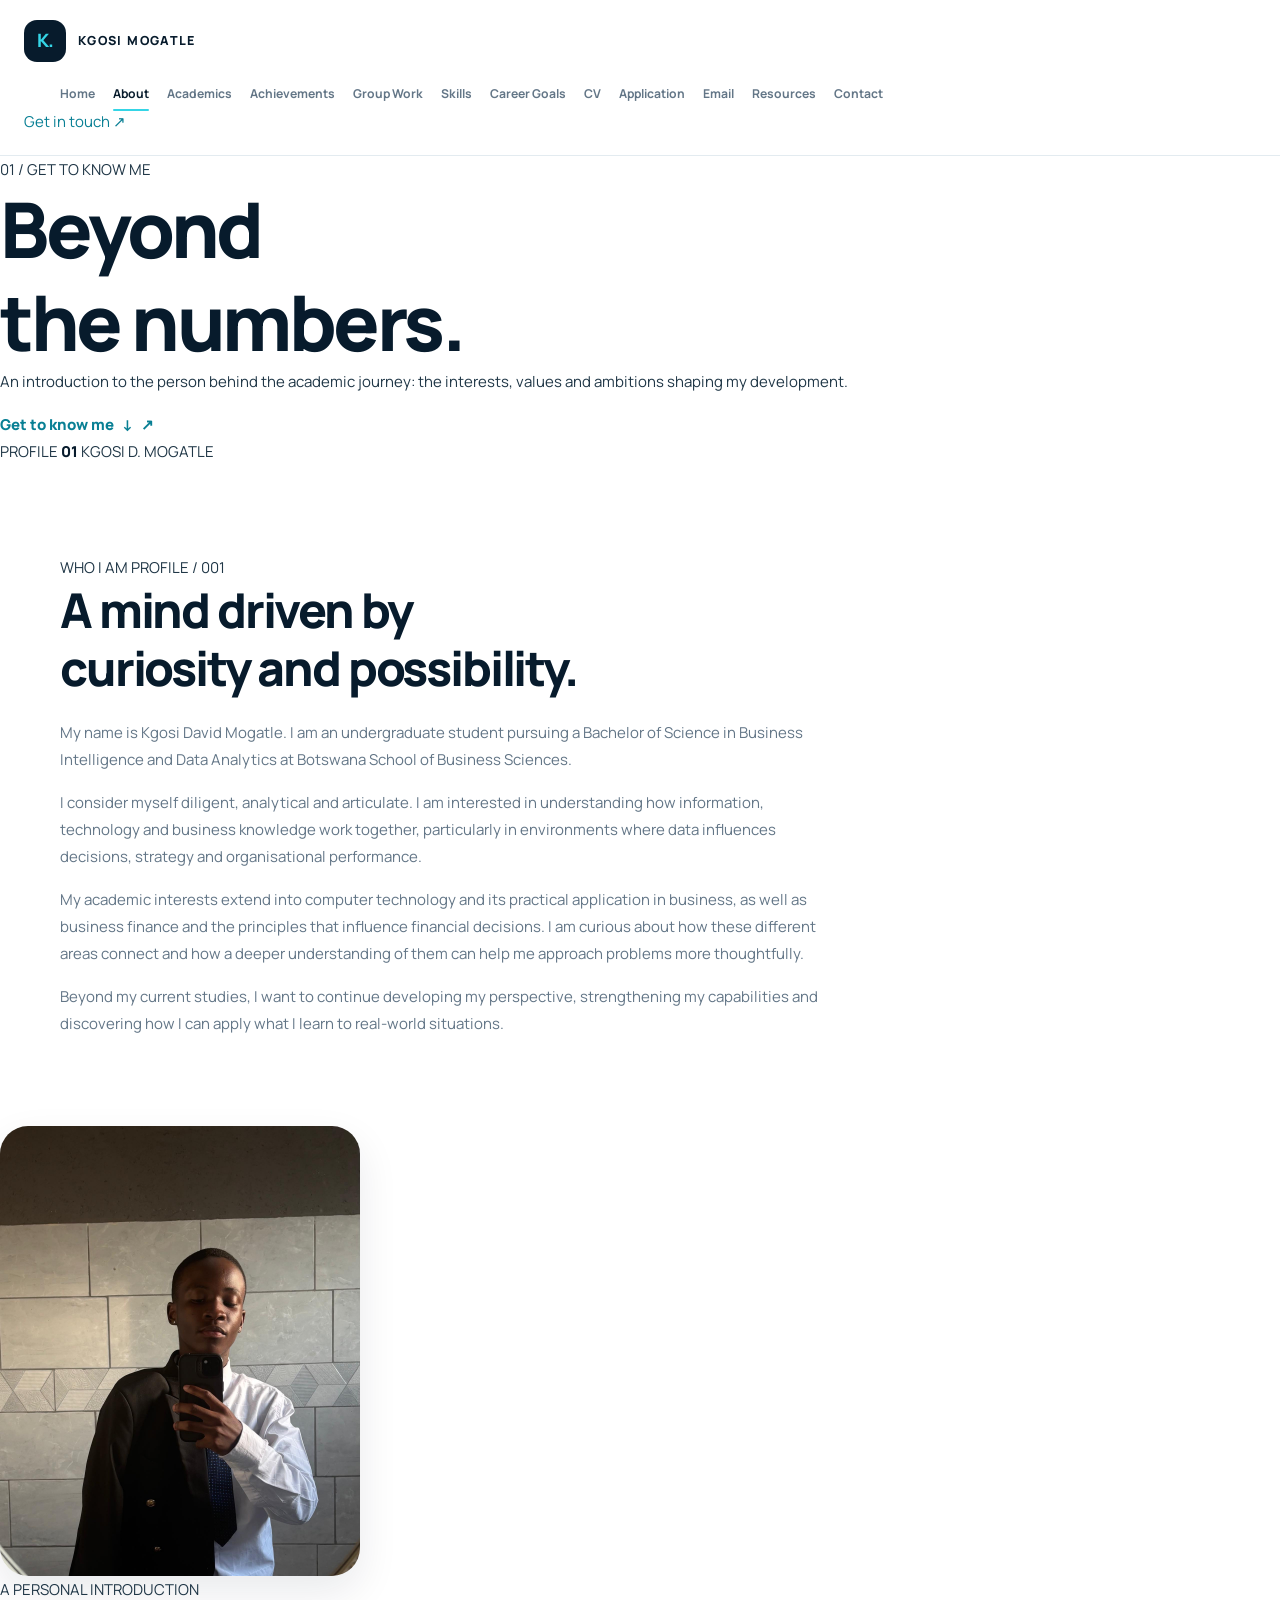
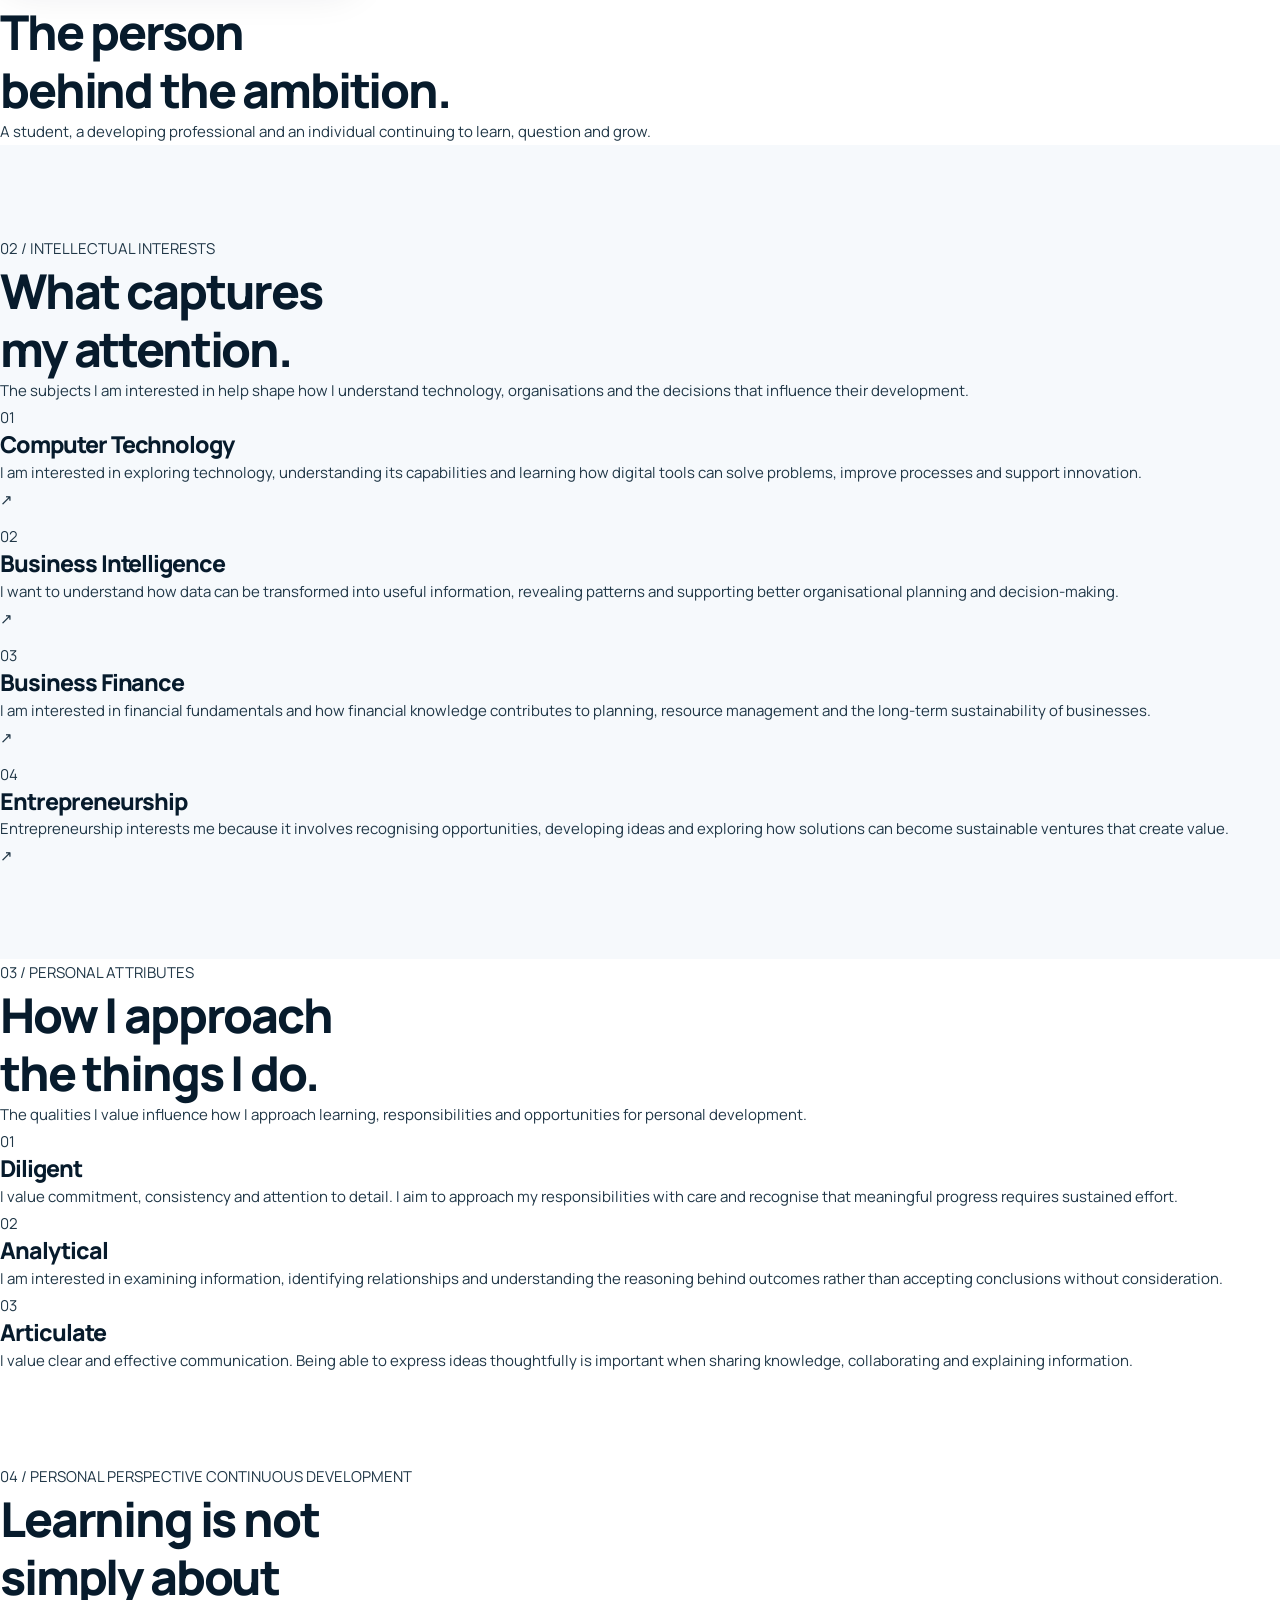
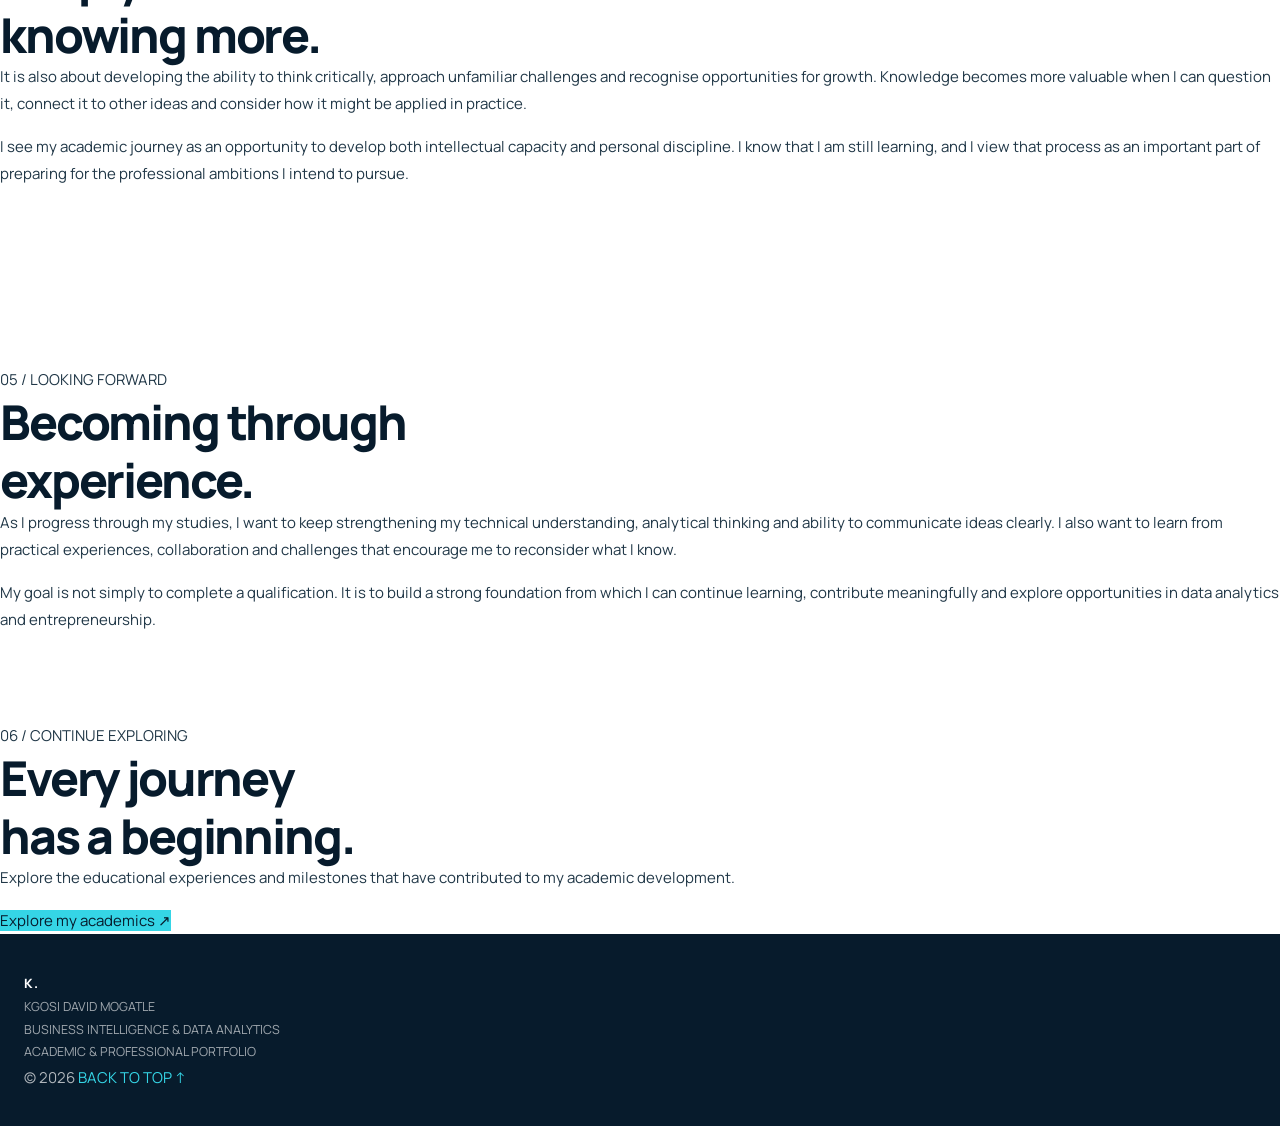
==== commit 09dab055: "Update image filename to use uppercase extension" ====
--- a/about.html
+++ b/about.html
@@ -163,7 +163,7 @@
                 -->
 
                 <img
-                    src="images/kgosi2.jpg"
+                    src="images/kgosi2.JPG"
                     alt="Portrait of Kgosi David Mogatle"
                     class="about-profile-image"
                     loading="lazy"
--- a/style.css
+++ b/style.css
@@ -1,2386 +1,3134 @@
-
-/* =====================================================
-   KGOSI DAVID MOGATLE
-   DIGITAL PORTFOLIO
-   OCEAN & CYAN — CONTEMPORARY DIGITAL EDITORIAL
-===================================================== */
-
-@import url('https://fonts.googleapis.com/css2?family=DM+Mono:wght@400;500&family=Manrope:wght@400;500;600;700;800&family=Space+Grotesk:wght@400;500;600;700&display=swap');
-
-
-/* =====================================================
-   01. ROOT & RESET
-===================================================== */
+/* =========================================================
+   KGOSI DAVID MOGATLE — DIGITAL PORTFOLIO
+   OCEAN & CYAN | CONTEMPORARY DIGITAL EDITORIAL
+   Complete stylesheet for all 12 HTML pages
+========================================================= */
+
+/* -------------------- 1. DESIGN SYSTEM -------------------- */
+
+@import url('https://fonts.googleapis.com/css2?family=DM+Mono:wght@400;500&family=Manrope:wght@400;500;600;700;800&display=swap');
 
 :root {
-    --ocean: #12304A;
-    --ocean-deep: #0A2034;
-    --cyan: #32B6C5;
-    --cyan-light: #8ADCE3;
-    --ice: #EAF5F5;
-    --white: #FFFFFF;
-    --text: #173247;
-    --muted: #718894;
-    --border: #D7E6E8;
-    --surface: #F5FAFA;
-
-    --font-main: 'Manrope', sans-serif;
-    --font-display: 'Space Grotesk', sans-serif;
-    --font-code: 'DM Mono', monospace;
-
-    --container: 1200px;
-}
+    --ink: #071b2c;
+    --ink-soft: #102b40;
+    --ocean: #103f5c;
+    --ocean-light: #176783;
+    --cyan: #35d5e6;
+    --cyan-dark: #087f94;
+    --cyan-pale: #e5faff;
+    --blue-pale: #eff7fb;
+    --paper: #ffffff;
+    --surface: #f6f9fc;
+    --surface-dark: #eaf1f6;
+    --text: #203747;
+    --muted: #637687;
+    --line: #dce6ed;
+    --success: #247b67;
+
+    --font-body: 'Manrope', Arial, sans-serif;
+    --font-mono: 'DM Mono', monospace;
+
+    --container: 1160px;
+    --container-narrow: 850px;
+
+    --radius-sm: 10px;
+    --radius-md: 18px;
+    --radius-lg: 28px;
+    --radius-xl: 36px;
+
+    --shadow-sm: 0 5px 18px rgba(7, 27, 44, 0.05);
+    --shadow-md: 0 16px 40px rgba(7, 27, 44, 0.09);
+    --shadow-lg: 0 24px 65px rgba(7, 27, 44, 0.15);
+
+    --transition: 220ms ease;
+}
+
+/* -------------------- 2. RESET & GLOBALS -------------------- */
 
 * {
+    box-sizing: border-box;
     margin: 0;
     padding: 0;
-    box-sizing: border-box;
 }
 
 html {
     scroll-behavior: smooth;
+    scroll-padding-top: 110px;
 }
 
 body {
-    background: var(--white);
+    min-width: 320px;
+    background: var(--paper);
     color: var(--text);
-    font-family: var(--font-main);
+    font-family: var(--font-body);
+    font-size: 15px;
+    line-height: 1.8;
+    -webkit-font-smoothing: antialiased;
+    text-rendering: optimizeLegibility;
+}
+
+body,
+button,
+input,
+textarea,
+select {
+    font-family: var(--font-body);
+}
+
+img {
+    display: block;
+    max-width: 100%;
+    height: auto;
+}
+
+a {
+    color: var(--cyan-dark);
+    text-decoration: none;
+    transition: color var(--transition);
+}
+
+a:hover {
+    color: var(--ocean-light);
+}
+
+button {
+    font: inherit;
+}
+
+button,
+a {
+    -webkit-tap-highlight-color: transparent;
+}
+
+button:focus-visible,
+a:focus-visible {
+    outline: 3px solid var(--cyan);
+    outline-offset: 4px;
+}
+
+p {
+    margin-bottom: 1rem;
+}
+
+p:last-child {
+    margin-bottom: 0;
+}
+
+h1,
+h2,
+h3,
+h4 {
+    color: var(--ink);
+    font-weight: 800;
+    line-height: 1.2;
+    letter-spacing: -0.045em;
+}
+
+h1 {
+    font-size: clamp(2.6rem, 6vw, 5.2rem);
+}
+
+h2 {
+    font-size: clamp(1.9rem, 3.8vw, 3rem);
+}
+
+h3 {
+    font-size: clamp(1.15rem, 2vw, 1.45rem);
+}
+
+h4 {
+    font-size: 1rem;
+}
+
+ul,
+ol {
+    padding-left: 1.4rem;
+}
+
+li {
+    margin-bottom: 0.5rem;
+}
+
+strong {
+    color: var(--ink);
+    font-weight: 800;
+}
+
+::selection {
+    color: var(--ink);
+    background: var(--cyan);
+}
+
+section {
+    scroll-margin-top: 100px;
+}
+
+main {
+    overflow: clip;
+}
+
+.container,
+.section-container {
+    width: min(var(--container), calc(100% - 48px));
+    margin-inline: auto;
+}
+
+.container-narrow {
+    width: min(var(--container-narrow), calc(100% - 48px));
+    margin-inline: auto;
+}
+
+.section-label {
+    display: inline-flex;
+    align-items: center;
+    gap: 10px;
+    margin-bottom: 18px;
+    color: var(--cyan-dark);
+    font-family: var(--font-mono);
+    font-size: 0.73rem;
+    font-weight: 500;
+    letter-spacing: 0.12em;
+    line-height: 1.5;
+    text-transform: uppercase;
+}
+
+.section-label::before {
+    width: 26px;
+    height: 2px;
+    background: var(--cyan);
+    content: "";
+}
+
+.section-heading {
+    max-width: 760px;
+    margin-bottom: 22px;
+}
+
+.section-description {
+    max-width: 700px;
+    color: var(--muted);
+    font-size: 1rem;
+}
+
+.eyebrow,
+.micro-label {
+    color: var(--cyan-dark);
+    font-family: var(--font-mono);
+    font-size: 0.75rem;
+    letter-spacing: 0.09em;
+    text-transform: uppercase;
+}
+
+.text-link {
+    display: inline-flex;
+    align-items: center;
+    gap: 8px;
+    color: var(--cyan-dark);
+    font-weight: 800;
+}
+
+.text-link::after {
+    content: "↗";
+    transition: transform var(--transition);
+}
+
+.text-link:hover::after {
+    transform: translate(3px, -3px);
+}
+
+/* -------------------- 3. SHARED HEADER & NAVIGATION -------------------- */
+
+.site-header {
+    position: relative;
+    z-index: 20;
+    width: 100%;
+    padding: 20px 0;
+    border-bottom: 1px solid rgba(220, 230, 237, 0.8);
+    background: rgba(255, 255, 255, 0.96);
+}
+
+.site-header > *,
+.site-header .header-inner {
+    max-width: var(--container);
+    margin-inline: auto;
+}
+
+.site-header {
+    padding-inline: 24px;
+}
+
+.site-header .brand,
+.brand {
+    display: inline-flex;
+    align-items: center;
+    gap: 12px;
+    color: var(--ink);
+    text-decoration: none;
+}
+
+.brand-symbol {
+    display: grid;
+    width: 42px;
+    height: 42px;
+    flex: 0 0 42px;
+    place-items: center;
+    border-radius: 13px;
+    background: var(--ink);
+    color: var(--cyan);
+    font-size: 1.15rem;
+    font-weight: 800;
+    letter-spacing: -0.05em;
+}
+
+.brand-name {
+    font-size: 0.78rem;
+    font-weight: 800;
+    letter-spacing: 0.11em;
+}
+
+.main-navigation {
+    display: flex;
+    flex-wrap: wrap;
+    align-items: center;
+    gap: 5px 18px;
+    margin-top: 17px;
+}
+
+.main-navigation a {
+    position: relative;
+    display: inline-block;
+    padding: 5px 0;
+    color: var(--muted);
+    font-size: 0.76rem;
+    font-weight: 700;
+    line-height: 1.6;
+}
+
+.main-navigation a:hover,
+.main-navigation a[aria-current="page"] {
+    color: var(--ink);
+}
+
+.main-navigation a[aria-current="page"]::after {
+    position: absolute;
+    right: 0;
+    bottom: -3px;
+    left: 0;
+    height: 2px;
+    border-radius: 2px;
+    background: var(--cyan);
+    content: "";
+}
+
+/* -------------------- 4. BUTTONS & CTA -------------------- */
+
+.button,
+.btn,
+.cta-button,
+.cv-print-button {
+    display: inline-flex;
+    min-height: 48px;
+    align-items: center;
+    justify-content: center;
+    gap: 10px;
+    padding: 13px 21px;
+    border: 1px solid transparent;
+    border-radius: 999px;
+    background: var(--ink);
+    color: var(--paper);
+    cursor: pointer;
+    font-size: 0.84rem;
+    font-weight: 800;
+    line-height: 1.4;
+    text-align: center;
+    text-decoration: none;
+    transition:
+        background var(--transition),
+        color var(--transition),
+        border-color var(--transition),
+        transform var(--transition),
+        box-shadow var(--transition);
+}
+
+.button:hover,
+.btn:hover,
+.cta-button:hover,
+.cv-print-button:hover {
+    transform: translateY(-2px);
+    background: var(--ocean);
+    color: var(--paper);
+    box-shadow: var(--shadow-sm);
+}
+
+.button-primary,
+.btn-primary {
+    background: var(--cyan);
+    color: var(--ink);
+}
+
+.button-primary:hover,
+.btn-primary:hover {
+    background: #70e7f0;
+    color: var(--ink);
+}
+
+.button-secondary,
+.btn-secondary {
+    border-color: var(--line);
+    background: var(--paper);
+    color: var(--ink);
+}
+
+.button-secondary:hover,
+.btn-secondary:hover {
+    border-color: var(--cyan);
+    background: var(--cyan-pale);
+    color: var(--ink);
+}
+
+.button-group,
+.hero-actions,
+.cta-actions {
+    display: flex;
+    flex-wrap: wrap;
+    align-items: center;
+    gap: 12px;
+    margin-top: 28px;
+}
+
+/* -------------------- 5. SHARED HERO STYLING -------------------- */
+
+.home-hero,
+.about-hero,
+.academic-hero,
+.achievements-hero,
+.group-hero,
+.skills-hero,
+.career-hero,
+.cv-hero,
+.application-hero,
+.email-hero,
+.study-hero,
+.contact-hero {
+    position: relative;
+    isolation: isolate;
+    overflow: hidden;
+    background:
+        radial-gradient(ellipse at 85% 15%, rgba(53, 213, 230, 0.16), transparent 35%),
+        linear-gradient(135deg, var(--ink) 0%, #103a54 65%, #0d5268 100%);
+    color: var(--paper);
+}
+
+.home-hero h1,
+.about-hero h1,
+.academic-hero h1,
+.achievements-hero h1,
+.group-hero h1,
+.skills-hero h1,
+.career-hero h1,
+.cv-hero h1,
+.application-hero h1,
+.email-hero h1,
+.study-hero h1,
+.contact-hero h1 {
+    color: var(--paper);
+}
+
+.home-hero p,
+.about-hero p,
+.academic-hero p,
+.achievements-hero p,
+.group-hero p,
+.skills-hero p,
+.career-hero p,
+.cv-hero p,
+.application-hero p,
+.email-hero p,
+.study-hero p,
+.contact-hero p {
+    color: rgba(255, 255, 255, 0.77);
+}
+
+.home-hero .section-label,
+.about-hero .section-label,
+.academic-hero .section-label,
+.achievements-hero .section-label,
+.group-hero .section-label,
+.skills-hero .section-label,
+.career-hero .section-label,
+.cv-hero .section-label,
+.application-hero .section-label,
+.email-hero .section-label,
+.study-hero .section-label,
+.contact-hero .section-label {
+    color: var(--cyan);
+}
+
+.home-hero .section-label::before,
+.about-hero .section-label::before,
+.academic-hero .section-label::before,
+.achievements-hero .section-label::before,
+.group-hero .section-label::before,
+.skills-hero .section-label::before,
+.career-hero .section-label::before,
+.cv-hero .section-label::before,
+.application-hero .section-label::before,
+.email-hero .section-label::before,
+.study-hero .section-label::before,
+.contact-hero .section-label::before {
+    background: var(--cyan);
+}
+
+.home-hero,
+.about-hero,
+.academic-hero,
+.achievements-hero,
+.group-hero,
+.skills-hero,
+.career-hero,
+.cv-hero,
+.application-hero,
+.email-hero,
+.study-hero,
+.contact-hero {
+    padding: clamp(65px, 10vw, 120px) 0;
+}
+
+.home-hero-content,
+.about-hero-content,
+.academic-hero-content,
+.achievements-hero-content,
+.group-hero-content,
+.skills-hero-content,
+.career-hero-content,
+.cv-hero-content,
+.application-hero-content,
+.email-hero-content,
+.study-hero-content,
+.contact-hero-content {
+    position: relative;
+    z-index: 1;
+    width: min(var(--container), calc(100% - 48px));
+    margin-inline: auto;
+}
+
+.home-hero h1,
+.about-hero h1,
+.academic-hero h1,
+.achievements-hero h1,
+.group-hero h1,
+.skills-hero h1,
+.career-hero h1,
+.cv-hero h1,
+.application-hero h1,
+.email-hero h1,
+.study-hero h1,
+.contact-hero h1 {
+    max-width: 900px;
+    margin-bottom: 24px;
+}
+
+.home-hero .hero-description,
+.about-hero .hero-description,
+.academic-hero .hero-description,
+.achievements-hero .hero-description,
+.group-hero .hero-description,
+.skills-hero .hero-description,
+.career-hero .hero-description,
+.cv-hero .hero-description,
+.application-hero .hero-description,
+.email-hero .hero-description,
+.study-hero .hero-description,
+.contact-hero .hero-description {
+    max-width: 680px;
+    font-size: clamp(1rem, 1.6vw, 1.15rem);
+    line-height: 1.9;
+}
+
+.home-hero .button-secondary,
+.about-hero .button-secondary,
+.academic-hero .button-secondary,
+.achievements-hero .button-secondary,
+.group-hero .button-secondary,
+.skills-hero .button-secondary,
+.career-hero .button-secondary,
+.cv-hero .button-secondary,
+.application-hero .button-secondary,
+.email-hero .button-secondary,
+.study-hero .button-secondary,
+.contact-hero .button-secondary {
+    border-color: rgba(255, 255, 255, 0.3);
+    background: transparent;
+    color: var(--paper);
+}
+
+.home-hero .button-secondary:hover,
+.about-hero .button-secondary:hover,
+.academic-hero .button-secondary:hover,
+.achievements-hero .button-secondary:hover,
+.group-hero .button-secondary:hover,
+.skills-hero .button-secondary:hover,
+.career-hero .button-secondary:hover,
+.cv-hero .button-secondary:hover,
+.application-hero .button-secondary:hover,
+.email-hero .button-secondary:hover,
+.study-hero .button-secondary:hover,
+.contact-hero .button-secondary:hover {
+    border-color: var(--cyan);
+    background: rgba(53, 213, 230, 0.1);
+}
+
+/* -------------------- 6. SHARED CONTENT SECTIONS -------------------- */
+
+.home-overview,
+.about-introduction,
+.academic-overview,
+.achievements-overview,
+.group-introduction,
+.skills-introduction,
+.career-introduction,
+.application-introduction,
+.email-introduction,
+.study-introduction,
+.contact-introduction,
+.home-interests,
+.home-portfolio,
+.home-career-direction,
+.home-philosophy,
+.about-interests,
+.about-attributes,
+.about-perspective,
+.about-development,
+.academic-timeline-section,
+.academic-reflection,
+.achievement-timeline,
+.achievement-reflection,
+.group-stages,
+.group-contribution,
+.group-lessons,
+.group-reflection,
+.skills-strengths,
+.skills-development,
+.skills-projects,
+.skills-reflection,
+.career-goals-section,
+.career-roadmap-section,
+.career-skills-section,
+.career-reflection,
+.career-philosophy,
+.cv-section,
+.application-document-section,
+.email-template-section,
+.email-guidelines,
+.study-strategies,
+.study-workflow,
+.study-resources,
+.study-routine,
+.study-reflection,
+.contact-message,
+.contact-details {
+    padding: clamp(55px, 7vw, 92px) 0;
+}
+
+.home-overview,
+.academic-overview,
+.group-contribution,
+.skills-development,
+.career-roadmap-section,
+.email-guidelines,
+.study-workflow,
+.study-routine {
+    background: var(--surface);
+}
+
+.home-overview h2,
+.about-introduction h2,
+.academic-overview h2,
+.achievements-overview h2,
+.group-introduction h2,
+.skills-introduction h2,
+.career-introduction h2,
+.application-introduction h2,
+.email-introduction h2,
+.study-introduction h2,
+.contact-introduction h2,
+.cv-section h2 {
+    margin-bottom: 22px;
+}
+
+.home-overview p,
+.about-introduction p,
+.academic-overview p,
+.achievements-overview p,
+.group-introduction p,
+.skills-introduction p,
+.career-introduction p,
+.application-introduction p,
+.email-introduction p,
+.study-introduction p,
+.contact-introduction p {
+    max-width: 780px;
+    color: var(--muted);
+}
+
+.home-overview > *,
+.about-introduction > *,
+.academic-overview > *,
+.achievements-overview > *,
+.group-introduction > *,
+.skills-introduction > *,
+.career-introduction > *,
+.application-introduction > *,
+.email-introduction > *,
+.study-introduction > *,
+.contact-introduction > * {
+    width: min(var(--container), calc(100% - 48px));
+    margin-right: auto;
+    margin-left: auto;
+}
+
+/* -------------------- 7. HOMEPAGE -------------------- */
+
+.home-page {
+    background: var(--paper);
+}
+
+.home-hero {
+    min-height: 580px;
+    display: flex;
+    align-items: center;
+}
+
+.home-hero-content {
+    display: grid;
+    grid-template-columns: minmax(0, 1.3fr) minmax(240px, 0.7fr);
+    align-items: center;
+    gap: clamp(35px, 7vw, 90px);
+}
+
+.home-hero h1 {
+    font-size: clamp(3rem, 7vw, 6.3rem);
+    letter-spacing: -0.075em;
+    text-transform: uppercase;
+}
+
+.home-profile-image {
+    width: min(100%, 350px);
+    aspect-ratio: 4 / 5;
+    justify-self: end;
+    object-fit: cover;
+    object-position: center top;
+    border: 1px solid rgba(255, 255, 255, 0.2);
+    border-radius: 180px 180px 26px 26px;
+    background: rgba(255, 255, 255, 0.08);
+    box-shadow: var(--shadow-lg);
+}
+
+.home-interests {
+    padding-top: 25px;
+    padding-bottom: 25px;
+    border-bottom: 1px solid var(--line);
+    background: var(--surface);
+}
+
+.home-interests .container,
+.home-interests .section-container {
+    display: flex;
+    flex-wrap: wrap;
+    align-items: center;
+    gap: 12px;
+}
+
+.home-interests h2,
+.home-interests h3 {
+    margin-right: 12px;
+    font-size: 0.8rem;
+    letter-spacing: 0;
+}
+
+.home-interests span,
+.home-interests li,
+.interest-tag {
+    display: inline-flex;
+    align-items: center;
+    padding: 7px 13px;
+    border: 1px solid var(--line);
+    border-radius: 999px;
+    background: var(--paper);
+    color: var(--text);
+    font-size: 0.77rem;
+    font-weight: 700;
+}
+
+.home-portfolio-grid,
+.portfolio-grid,
+.home-preview-grid,
+.home-career-grid,
+.career-goals-grid,
+.skills-grid,
+.strengths-grid,
+.resource-grid,
+.achievement-grid,
+.project-grid {
+    display: grid;
+    grid-template-columns: repeat(3, minmax(0, 1fr));
+    gap: 22px;
+}
+
+.home-portfolio,
+.home-career-direction,
+.home-philosophy {
+    padding-top: clamp(55px, 7vw, 90px);
+    padding-bottom: clamp(55px, 7vw, 90px);
+}
+
+.portfolio-card,
+.home-preview-card,
+.home-career-card,
+.career-goal-card,
+.skill-card,
+.strength-card,
+.resource-card,
+.achievement-card,
+.project-card {
+    position: relative;
+    min-width: 0;
+    padding: 28px;
+    border: 1px solid var(--line);
+    border-radius: var(--radius-md);
+    background: var(--paper);
+    transition:
+        transform var(--transition),
+        border-color var(--transition),
+        box-shadow var(--transition);
+}
+
+.portfolio-card:hover,
+.home-preview-card:hover,
+.home-career-card:hover,
+.career-goal-card:hover,
+.skill-card:hover,
+.strength-card:hover,
+.resource-card:hover,
+.achievement-card:hover,
+.project-card:hover {
+    transform: translateY(-5px);
+    border-color: rgba(53, 213, 230, 0.8);
+    box-shadow: var(--shadow-md);
+}
+
+.portfolio-card h3,
+.home-preview-card h3,
+.home-career-card h3,
+.career-goal-card h3,
+.skill-card h3,
+.strength-card h3,
+.resource-card h3,
+.achievement-card h3,
+.project-card h3 {
+    margin-bottom: 13px;
+}
+
+.portfolio-card p,
+.home-preview-card p,
+.home-career-card p,
+.career-goal-card p,
+.skill-card p,
+.strength-card p,
+.resource-card p,
+.achievement-card p,
+.project-card p {
+    color: var(--muted);
+    font-size: 0.9rem;
+}
+
+.portfolio-card .text-link,
+.home-preview-card .text-link {
+    margin-top: 10px;
+}
+
+.home-philosophy blockquote,
+.personal-philosophy,
+.philosophy-quote {
+    max-width: 850px;
+    margin: 30px auto 0;
+    padding: 28px 32px;
+    border-left: 4px solid var(--cyan);
+    border-radius: 0 var(--radius-md) var(--radius-md) 0;
+    background: var(--surface);
+    color: var(--ink);
+    font-size: clamp(1.1rem, 2vw, 1.45rem);
+    font-weight: 700;
     line-height: 1.7;
-    overflow-x: hidden;
-}
-
-a {
-    color: inherit;
-    text-decoration: none;
-}
-
-button, a {
-    -webkit-tap-highlight-color: transparent;
-}
-
-img {
-    max-width: 100%;
+}
+
+.home-closing,
+.about-closing,
+.academic-closing,
+.achievements-closing,
+.group-closing,
+.skills-closing,
+.career-closing,
+.cv-closing,
+.application-closing,
+.email-closing,
+.study-closing,
+.contact-closing {
+    padding: clamp(50px, 7vw, 85px) 24px;
+    background: var(--cyan-pale);
+    text-align: center;
+}
+
+.home-closing h2,
+.about-closing h2,
+.academic-closing h2,
+.achievements-closing h2,
+.group-closing h2,
+.skills-closing h2,
+.career-closing h2,
+.cv-closing h2,
+.application-closing h2,
+.email-closing h2,
+.study-closing h2,
+.contact-closing h2 {
+    max-width: 760px;
+    margin: 0 auto 20px;
+}
+
+.home-closing p,
+.about-closing p,
+.academic-closing p,
+.achievements-closing p,
+.group-closing p,
+.skills-closing p,
+.career-closing p,
+.cv-closing p,
+.application-closing p,
+.email-closing p,
+.study-closing p,
+.contact-closing p {
+    max-width: 680px;
+    margin: 0 auto;
+    color: var(--muted);
+}
+
+.home-closing .button-group,
+.about-closing .button-group,
+.academic-closing .button-group,
+.achievements-closing .button-group,
+.group-closing .button-group,
+.skills-closing .button-group,
+.career-closing .button-group,
+.cv-closing .button-group,
+.application-closing .button-group,
+.email-closing .button-group,
+.study-closing .button-group,
+.contact-closing .button-group {
+    justify-content: center;
+}
+
+/* -------------------- 8. ABOUT PAGE -------------------- */
+
+.about-page {
+    background: var(--paper);
+}
+
+.about-hero h1 {
+    max-width: 820px;
+}
+
+.about-introduction .container,
+.about-introduction .section-container,
+.about-introduction .about-introduction-content {
+    display: grid;
+    grid-template-columns: minmax(0, 1fr) minmax(240px, 0.7fr);
+    align-items: center;
+    gap: clamp(35px, 7vw, 85px);
+}
+
+.about-profile-image {
+    width: min(100%, 360px);
+    aspect-ratio: 4 / 5;
+    justify-self: end;
+    object-fit: cover;
+    object-position: center top;
+    border-radius: var(--radius-lg);
+    box-shadow: var(--shadow-md);
+}
+
+.about-interests,
+.about-attributes {
+    background: var(--surface);
+}
+
+.about-interests-grid,
+.about-attributes-grid,
+.attributes-grid,
+.interests-grid {
+    display: grid;
+    grid-template-columns: repeat(3, minmax(0, 1fr));
+    gap: 20px;
+}
+
+.about-interest-card,
+.about-attribute-card,
+.interest-card,
+.attribute-card {
+    padding: 25px;
+    border: 1px solid var(--line);
+    border-radius: var(--radius-md);
+    background: var(--paper);
+}
+
+.about-interest-card h3,
+.about-attribute-card h3,
+.interest-card h3,
+.attribute-card h3 {
+    margin-bottom: 10px;
+}
+
+.about-interest-card p,
+.about-attribute-card p,
+.interest-card p,
+.attribute-card p {
+    color: var(--muted);
+    font-size: 0.9rem;
+}
+
+.about-perspective,
+.about-development {
+    background: var(--paper);
+}
+
+.about-perspective-content,
+.about-development-content {
+    max-width: 850px;
+    margin-inline: auto;
+}
+
+.about-perspective-content p,
+.about-development-content p {
+    color: var(--muted);
+}
+
+/* -------------------- 9. ACADEMIC JOURNEY -------------------- */
+
+.academic-page {
+    background: var(--paper);
+}
+
+.academic-overview {
+    background: var(--surface);
+}
+
+.education-timeline,
+.academic-timeline,
+.cv-timeline,
+.achievement-timeline-list {
+    position: relative;
+    width: min(850px, calc(100% - 48px));
+    margin: 35px auto 0;
+    padding-left: 30px;
+    border-left: 2px solid var(--line);
+}
+
+.timeline-item,
+.education-item,
+.academic-timeline-item,
+.cv-timeline-item,
+.achievement-timeline-item {
+    position: relative;
+    margin-bottom: 30px;
+    padding: 25px 28px;
+    border: 1px solid var(--line);
+    border-radius: var(--radius-md);
+    background: var(--paper);
+    box-shadow: var(--shadow-sm);
+}
+
+.timeline-item::before,
+.education-item::before,
+.academic-timeline-item::before,
+.cv-timeline-item::before,
+.achievement-timeline-item::before {
+    position: absolute;
+    top: 31px;
+    left: -39px;
+    width: 14px;
+    height: 14px;
+    border: 3px solid var(--paper);
+    border-radius: 50%;
+    background: var(--cyan);
+    box-shadow: 0 0 0 2px var(--cyan);
+    content: "";
+}
+
+.timeline-date,
+.education-date,
+.academic-date,
+.cv-date,
+.achievement-date {
+    display: inline-block;
+    margin-bottom: 10px;
+    color: var(--cyan-dark);
+    font-family: var(--font-mono);
+    font-size: 0.76rem;
+    letter-spacing: 0.04em;
+}
+
+.timeline-item h3,
+.education-item h3,
+.academic-timeline-item h3,
+.cv-timeline-item h3,
+.achievement-timeline-item h3 {
+    margin-bottom: 8px;
+}
+
+.timeline-item p,
+.education-item p,
+.academic-timeline-item p,
+.cv-timeline-item p,
+.achievement-timeline-item p {
+    color: var(--muted);
+}
+
+.academic-reflection {
+    background: var(--surface);
+}
+
+.academic-reflection-content {
+    max-width: 850px;
+    margin-inline: auto;
+}
+
+/* -------------------- 10. ACHIEVEMENTS -------------------- */
+
+.achievements-page {
+    background: var(--paper);
+}
+
+.achievement-featured,
+.featured-achievement,
+.hackathon-feature {
+    display: grid;
+    grid-template-columns: minmax(0, 1fr) minmax(220px, 0.65fr);
+    gap: 30px;
+    align-items: center;
+    padding: clamp(25px, 5vw, 50px);
+    border: 1px solid var(--line);
+    border-radius: var(--radius-lg);
+    background:
+        radial-gradient(ellipse at 100% 0%, rgba(53, 213, 230, 0.13), transparent 45%),
+        var(--surface);
+}
+
+.achievement-featured h2,
+.featured-achievement h2,
+.hackathon-feature h2 {
+    margin-bottom: 16px;
+}
+
+.achievement-featured p,
+.featured-achievement p,
+.hackathon-feature p {
+    color: var(--muted);
+}
+
+.achievement-badge,
+.achievement-mark,
+.featured-achievement-visual {
+    display: grid;
+    min-height: 200px;
+    place-items: center;
+    border-radius: var(--radius-md);
+    background: var(--ink);
+    color: var(--cyan);
+    text-align: center;
+}
+
+.achievement-badge strong,
+.achievement-mark strong,
+.featured-achievement-visual strong {
+    color: var(--cyan);
+    font-size: clamp(2rem, 5vw, 4rem);
+    line-height: 1.1;
+}
+
+.achievement-badge span,
+.achievement-mark span,
+.featured-achievement-visual span {
     display: block;
-}
-
-
-/* =====================================================
-   02. HEADER & NAVIGATION
-===================================================== */
-
-.site-header {
+    color: rgba(255, 255, 255, 0.75);
+    font-size: 0.8rem;
+}
+
+.achievement-timeline {
+    background: var(--surface);
+}
+
+.achievement-lessons,
+.achievement-reflection {
+    background: var(--paper);
+}
+
+.achievement-lessons-grid,
+.achievement-highlights {
+    display: grid;
+    grid-template-columns: repeat(3, minmax(0, 1fr));
+    gap: 20px;
+}
+
+.achievement-lesson,
+.achievement-highlight {
+    padding: 25px;
+    border: 1px solid var(--line);
+    border-radius: var(--radius-md);
+}
+
+.achievement-lesson p,
+.achievement-highlight p {
+    color: var(--muted);
+    font-size: 0.9rem;
+}
+
+/* -------------------- 11. GROUP WORK -------------------- */
+
+.group-work-page {
+    background: var(--paper);
+}
+
+.group-stages {
+    background: var(--surface);
+}
+
+.tuckman-grid,
+.group-stages-grid,
+.team-stages-grid {
+    display: grid;
+    grid-template-columns: repeat(3, minmax(0, 1fr));
+    gap: 18px;
+}
+
+.tuckman-stage,
+.group-stage,
+.team-stage {
+    padding: 25px;
+    border: 1px solid var(--line);
+    border-radius: var(--radius-md);
+    background: var(--paper);
+    transition: border-color var(--transition), transform var(--transition);
+}
+
+.tuckman-stage:hover,
+.group-stage:hover,
+.team-stage:hover {
+    transform: translateY(-3px);
+    border-color: var(--cyan);
+}
+
+.stage-number {
+    display: inline-block;
+    margin-bottom: 17px;
+    color: var(--cyan-dark);
+    font-family: var(--font-mono);
+    font-size: 0.8rem;
+}
+
+.tuckman-stage h3,
+.group-stage h3,
+.team-stage h3 {
+    margin-bottom: 10px;
+}
+
+.tuckman-stage p,
+.group-stage p,
+.team-stage p {
+    color: var(--muted);
+    font-size: 0.9rem;
+}
+
+.group-contribution {
+    background: var(--paper);
+}
+
+.group-contribution-content,
+.group-reflection-content {
+    max-width: 850px;
+    margin-inline: auto;
+}
+
+.group-lessons {
+    background: var(--surface);
+}
+
+.group-lessons-grid,
+.teamwork-lessons-grid {
+    display: grid;
+    grid-template-columns: repeat(3, minmax(0, 1fr));
+    gap: 20px;
+}
+
+.group-lesson,
+.teamwork-lesson {
+    padding: 24px;
+    border-radius: var(--radius-md);
+    background: var(--paper);
+}
+
+.group-lesson h3,
+.teamwork-lesson h3 {
+    margin-bottom: 10px;
+}
+
+.group-lesson p,
+.teamwork-lesson p {
+    color: var(--muted);
+    font-size: 0.9rem;
+}
+
+.group-reflection {
+    background: var(--paper);
+}
+
+/* -------------------- 12. SKILLS & PROJECTS -------------------- */
+
+.skills-page {
+    background: var(--paper);
+}
+
+.skills-strengths {
+    background: var(--surface);
+}
+
+.skills-strengths-grid,
+.skills-categories-grid,
+.skills-grid {
+    margin-top: 30px;
+}
+
+.skill-category,
+.skills-category,
+.development-card {
+    padding: 25px;
+    border: 1px solid var(--line);
+    border-radius: var(--radius-md);
+    background: var(--paper);
+}
+
+.skill-category h3,
+.skills-category h3,
+.development-card h3 {
+    margin-bottom: 10px;
+}
+
+.skill-category p,
+.skills-category p,
+.development-card p {
+    color: var(--muted);
+    font-size: 0.9rem;
+}
+
+.skills-development {
+    background: var(--surface);
+}
+
+.skills-list,
+.interest-list {
+    display: flex;
+    flex-wrap: wrap;
+    gap: 10px;
+    padding: 0;
+    list-style: none;
+}
+
+.skills-list li,
+.interest-list li {
+    margin: 0;
+    padding: 9px 14px;
+    border: 1px solid var(--line);
+    border-radius: 999px;
+    background: var(--paper);
+    color: var(--text);
+    font-size: 0.82rem;
+    font-weight: 700;
+}
+
+.skills-projects {
+    background: var(--paper);
+}
+
+.project-card {
+    display: flex;
+    flex-direction: column;
+    align-items: flex-start;
+}
+
+.project-card .text-link {
+    margin-top: auto;
+    padding-top: 12px;
+}
+
+.project-status,
+.project-category,
+.skill-tag {
+    display: inline-block;
+    margin-bottom: 14px;
+    padding: 5px 10px;
+    border-radius: 999px;
+    background: var(--cyan-pale);
+    color: var(--cyan-dark);
+    font-family: var(--font-mono);
+    font-size: 0.68rem;
+}
+
+.project-placeholder {
+    display: grid;
     width: 100%;
-    min-height: 88px;
-    padding: 18px 6%;
+    min-height: 130px;
+    margin-bottom: 20px;
+    place-items: center;
+    border-radius: var(--radius-sm);
+    background:
+        linear-gradient(135deg, rgba(53, 213, 230, 0.15), transparent),
+        var(--surface-dark);
+    color: var(--ocean);
+    font-family: var(--font-mono);
+    font-size: 0.8rem;
+}
+
+.skills-reflection {
+    background: var(--surface);
+}
+
+.skills-reflection-content {
+    max-width: 850px;
+    margin-inline: auto;
+}
+
+/* -------------------- 13. CAREER GOALS -------------------- */
+
+.career-page {
+    background: var(--paper);
+}
+
+.career-goals-section {
+    background: var(--paper);
+}
+
+.career-goals-grid {
+    margin-top: 32px;
+}
+
+.career-goal-card {
+    overflow: hidden;
+}
+
+.career-goal-card:first-child {
+    border-top: 4px solid var(--cyan);
+}
+
+.career-goal-card:nth-child(2) {
+    border-top: 4px solid var(--ocean);
+}
+
+.career-goal-number {
+    display: inline-block;
+    margin-bottom: 22px;
+    color: var(--cyan-dark);
+    font-family: var(--font-mono);
+    font-size: 0.75rem;
+}
+
+.career-goal-card ul {
+    margin-top: 18px;
+    color: var(--muted);
+    font-size: 0.88rem;
+}
+
+.career-roadmap {
+    position: relative;
+    display: grid;
+    grid-template-columns: repeat(5, minmax(0, 1fr));
+    gap: 15px;
+    margin-top: 35px;
+}
+
+.roadmap-step,
+.career-roadmap-step {
+    padding: 20px;
+    border-top: 2px solid var(--cyan);
+    border-radius: 0 0 var(--radius-sm) var(--radius-sm);
+    background: var(--paper);
+}
+
+.roadmap-step h3,
+.career-roadmap-step h3 {
+    margin-bottom: 10px;
+    font-size: 1rem;
+}
+
+.roadmap-step p,
+.career-roadmap-step p {
+    color: var(--muted);
+    font-size: 0.82rem;
+}
+
+.roadmap-number {
+    display: block;
+    margin-bottom: 14px;
+    color: var(--cyan-dark);
+    font-family: var(--font-mono);
+    font-size: 0.75rem;
+}
+
+.career-skills-section {
+    background: var(--paper);
+}
+
+.career-skills-grid,
+.professional-skills-grid {
+    display: grid;
+    grid-template-columns: repeat(3, minmax(0, 1fr));
+    gap: 18px;
+    margin-top: 28px;
+}
+
+.career-skill,
+.professional-skill {
+    padding: 22px;
+    border: 1px solid var(--line);
+    border-radius: var(--radius-md);
+}
+
+.career-skill h3,
+.professional-skill h3 {
+    margin-bottom: 8px;
+}
+
+.career-skill p,
+.professional-skill p {
+    color: var(--muted);
+    font-size: 0.88rem;
+}
+
+.career-reflection,
+.career-philosophy {
+    background: var(--surface);
+}
+
+.career-reflection-content,
+.career-philosophy-content {
+    max-width: 850px;
+    margin-inline: auto;
+}
+
+/* -------------------- 14. CV PAGE -------------------- */
+
+.cv-page {
+    background: var(--paper);
+}
+
+.cv-hero-content {
     display: flex;
     align-items: center;
     justify-content: space-between;
-    gap: 25px;
-    background: var(--white);
-    border-bottom: 1px solid var(--border);
-    position: relative;
-    z-index: 10;
-}
-
-.brand {
-    display: flex;
-    align-items: center;
-    gap: 11px;
+    gap: 30px;
+}
+
+.cv-hero h1 {
+    font-size: clamp(2.6rem, 6vw, 4.8rem);
+}
+
+.cv-hero .cv-subtitle,
+.cv-subtitle {
+    color: var(--cyan);
+    font-size: 1rem;
+    font-weight: 700;
+}
+
+.cv-print-button {
     flex-shrink: 0;
-}
-
-.brand-symbol {
-    width: 42px;
-    height: 42px;
-    display: grid;
-    place-items: center;
-    background: var(--ocean);
-    color: var(--cyan);
-    font-family: var(--font-display);
-    font-size: 1.3rem;
-    font-weight: 700;
-}
-
-.brand-name {
-    color: var(--ocean);
-    font-family: var(--font-display);
-    font-size: 0.78rem;
-    font-weight: 700;
-    letter-spacing: 1.3px;
-}
-
-.main-navigation {
-    display: flex;
-    align-items: center;
-    justify-content: center;
-    flex-wrap: wrap;
-    gap: 22px;
-}
-
-.main-navigation a {
-    color: var(--muted);
-    font-size: 0.72rem;
-    font-weight: 700;
-    transition: color 0.3s ease;
-}
-
-.main-navigation a:hover,
-.main-navigation a.active {
-    color: var(--cyan);
-}
-
-.header-contact {
-    padding: 11px 17px;
-    background: var(--ocean);
-    color: var(--white);
-    font-size: 0.72rem;
-    font-weight: 700;
-    white-space: nowrap;
-    transition: background 0.3s ease;
-}
-
-.header-contact:hover {
-    background: #1C536F;
-}
-
-
-/* =====================================================
-   03. HOMEPAGE HERO
-===================================================== */
-
-.hero-section {
-    width: 100%;
-    min-height: 650px;
-    padding: 85px 8%;
-    display: grid;
-    grid-template-columns: 1.05fr 0.95fr;
-    align-items: center;
-    gap: 65px;
-    background: var(--ice);
-    position: relative;
-    overflow: hidden;
-}
-
-.hero-content {
-    max-width: 610px;
-    position: relative;
-    z-index: 2;
-}
-
-.hero-label {
-    display: inline-flex;
-    align-items: center;
-    gap: 10px;
-    margin-bottom: 35px;
-    color: var(--ocean);
-    font-family: var(--font-code);
-    font-size: 0.65rem;
-    letter-spacing: 1.2px;
-}
-
-.status-dot {
-    width: 8px;
-    height: 8px;
+    border-color: var(--cyan);
     background: var(--cyan);
-    border-radius: 50%;
-    box-shadow: 0 0 0 5px rgba(50,182,197,0.13);
-}
-
-.hero-introduction {
-    margin-bottom: 17px;
-    color: var(--muted);
-    font-family: var(--font-code);
-    font-size: 0.72rem;
-    letter-spacing: 1.5px;
-}
-
-.hero-content h1 {
-    color: var(--ocean);
-    font-family: var(--font-display);
-    font-size: clamp(4rem, 8vw, 7.3rem);
-    font-weight: 700;
-    line-height: 0.91;
-    letter-spacing: -6px;
-}
-
-.hero-content h1 span {
-    color: var(--cyan);
-}
-
-.hero-description {
-    max-width: 490px;
-    margin-top: 30px;
-    color: #59717E;
-    font-size: 0.96rem;
-    line-height: 1.9;
-}
-
-.hero-actions {
-    margin-top: 35px;
-    display: flex;
-    align-items: center;
-    flex-wrap: wrap;
-    gap: 28px;
-}
-
-.button-primary {
-    min-height: 50px;
-    padding: 0 22px;
-    display: inline-flex;
-    align-items: center;
-    justify-content: center;
-    gap: 20px;
-    background: var(--ocean);
-    color: var(--white);
-    font-size: 0.78rem;
-    font-weight: 700;
-    transition: 0.3s ease;
-}
-
-.button-primary:hover {
-    background: #1C536F;
-    transform: translateY(-3px);
-}
-
-.button-primary span {
-    color: var(--cyan);
-}
-
-.button-text {
-    color: var(--ocean);
-    font-size: 0.78rem;
-    font-weight: 800;
-    border-bottom: 1px solid var(--cyan);
-    padding-bottom: 5px;
-}
-
-
-/* =====================================================
-   04. HERO VISUAL
-===================================================== */
-
-.hero-visual {
-    width: 100%;
-    max-width: 490px;
-    margin-left: auto;
-    position: relative;
-}
-
-.visual-topline,
-.visual-bottomline {
-    display: flex;
-    justify-content: space-between;
-    gap: 15px;
-    color: var(--muted);
-    font-family: var(--font-code);
-    font-size: 0.58rem;
-    letter-spacing: 1px;
-}
-
-.visual-main {
-    min-height: 430px;
-    margin: 17px 0;
-    padding: 45px;
-    background: var(--ocean);
-    color: var(--white);
-    position: relative;
-    overflow: hidden;
-    display: flex;
-    align-items: flex-end;
-}
-
-.visual-circle {
-    position: absolute;
-    border: 1px solid rgba(138,220,227,0.35);
-    border-radius: 50%;
-    pointer-events: none;
-}
-
-.circle-one {
-    width: 330px;
-    height: 330px;
-    top: -100px;
-    right: -90px;
-}
-
-.circle-two {
-    width: 230px;
-    height: 230px;
-    top: -50px;
-    right: -40px;
-}
-
-.visual-number {
-    position: absolute;
-    top: 22px;
-    left: 30px;
-    color: rgba(255,255,255,0.12);
-    font-family: var(--font-display);
-    font-size: 8rem;
-    font-weight: 700;
-}
-
-.visual-message {
-    position: relative;
-    z-index: 2;
-}
-
-.visual-message > span {
-    color: var(--cyan);
-    font-family: var(--font-code);
-    font-size: 0.65rem;
-    letter-spacing: 2px;
-}
-
-.visual-message h2 {
-    margin-top: 15px;
-    color: var(--white);
-    font-family: var(--font-display);
-    font-size: clamp(2.8rem,5vw,4.5rem);
-    line-height: 0.98;
-    letter-spacing: -2px;
-}
-
-.visual-coordinate {
-    position: absolute;
-    top: 35px;
-    right: 28px;
-    display: flex;
-    flex-direction: column;
-    gap: 9px;
-    color: var(--cyan-light);
-    font-family: var(--font-code);
-    font-size: 0.52rem;
-    text-align: right;
-}
-
-
-/* =====================================================
-   05. INTRODUCTION STRIP
-===================================================== */
-
-.intro-strip {
-    min-height: 95px;
-    padding: 20px 8%;
-    display: grid;
-    grid-template-columns: repeat(3,1fr);
-    align-items: center;
-    gap: 25px;
-    background: var(--ocean-deep);
-    color: var(--white);
-}
-
-.strip-item {
-    display: flex;
-    align-items: center;
-    gap: 14px;
-    font-family: var(--font-code);
-    font-size: 0.65rem;
-    letter-spacing: 1px;
-}
-
-.strip-number {
-    color: var(--cyan);
-}
-
-
-/* =====================================================
-   06. HOME OVERVIEW
-===================================================== */
-
-.home-overview {
-    padding: 125px 10%;
+    color: var(--ink);
+}
+
+.cv-print-button:hover {
+    background: #70e7f0;
+    color: var(--ink);
+}
+
+.cv-profile,
+.cv-section {
+    background: var(--paper);
+}
+
+.cv-profile-content,
+.cv-section-content {
+    max-width: 900px;
+    margin-inline: auto;
+}
+
+.cv-section:nth-of-type(even) {
+    background: var(--surface);
+}
+
+.cv-profile-grid {
     display: grid;
     grid-template-columns: 1fr 1fr;
-    gap: 100px;
-    align-items: start;
-}
-
-.section-index {
-    color: var(--cyan);
-    font-family: var(--font-code);
-    font-size: 0.66rem;
-    letter-spacing: 1.5px;
-}
-
-.section-heading h2,
-.direction-heading h2 {
+    gap: 22px;
+}
+
+.cv-profile-item {
+    padding: 18px;
+    border: 1px solid var(--line);
+    border-radius: var(--radius-sm);
+}
+
+.cv-profile-item span {
+    display: block;
+    margin-bottom: 4px;
+    color: var(--muted);
+    font-size: 0.75rem;
+    text-transform: uppercase;
+}
+
+.cv-profile-item strong {
+    overflow-wrap: anywhere;
+}
+
+.cv-skills,
+.cv-interests {
+    display: flex;
+    flex-wrap: wrap;
+    gap: 10px;
+    padding: 0;
+    list-style: none;
+}
+
+.cv-skills li,
+.cv-interests li {
+    margin: 0;
+    padding: 9px 14px;
+    border: 1px solid var(--line);
+    border-radius: 999px;
+    background: var(--surface);
+    font-size: 0.82rem;
+    font-weight: 700;
+}
+
+.cv-note {
     margin-top: 25px;
-    color: var(--ocean);
-    font-family: var(--font-display);
-    font-size: clamp(2.7rem,5vw,4.5rem);
-    line-height: 1.05;
-    letter-spacing: -2.5px;
-}
-
-.section-heading h2 span,
-.direction-heading h2 span {
-    color: var(--cyan);
-}
-
-.overview-content p {
-    margin-bottom: 22px;
-    color: #607783;
-    font-size: 0.92rem;
-    line-height: 2;
-}
-
-.text-link {
-    margin-top: 15px;
-    display: inline-flex;
-    align-items: center;
-    gap: 15px;
-    color: var(--ocean);
-    font-size: 0.8rem;
-    font-weight: 800;
-    border-bottom: 1px solid var(--cyan);
-    padding-bottom: 7px;
-}
-
-.text-link span {
-    color: var(--cyan);
-}
-
-
-/* =====================================================
-   07. CAREER DIRECTIONS
-===================================================== */
-
-.direction-section {
-    padding: 110px 10%;
+    padding: 18px 22px;
+    border-left: 3px solid var(--cyan);
+    border-radius: 0 var(--radius-sm) var(--radius-sm) 0;
+    background: var(--cyan-pale);
+    color: var(--text);
+    font-size: 0.87rem;
+}
+
+/* -------------------- 15. APPLICATION LETTER -------------------- */
+
+.application-page {
     background: var(--surface);
 }
 
-.direction-heading {
-    margin-bottom: 55px;
-}
-
-.direction-grid {
-    display: grid;
-    grid-template-columns: 1fr 1fr;
-    gap: 25px;
-}
-
-.direction-card {
-    min-height: 390px;
-    padding: 38px;
-    background: var(--white);
-    border: 1px solid var(--border);
-    display: flex;
-    flex-direction: column;
-    align-items: flex-start;
-    transition: 0.3s ease;
-}
-
-.direction-card:hover {
-    transform: translateY(-7px);
-    box-shadow: 0 18px 40px rgba(18,48,74,0.08);
-}
-
-.direction-card-accent {
-    background: var(--ocean);
-    border-color: var(--ocean);
-    color: var(--white);
-}
-
-.card-number {
-    color: var(--cyan);
-    font-family: var(--font-code);
-    font-size: 0.8rem;
-}
-
-.card-category {
-    margin-top: 35px;
-    color: var(--muted);
-    font-family: var(--font-code);
-    font-size: 0.59rem;
-    letter-spacing: 1px;
-}
-
-.direction-card-accent .card-category {
-    color: var(--cyan-light);
-}
-
-.direction-card h3 {
-    margin-top: 18px;
-    color: var(--ocean);
-    font-family: var(--font-display);
-    font-size: 3.5rem;
-    line-height: 0.95;
-}
-
-.direction-card-accent h3 {
-    color: var(--white);
-}
-
-.direction-card p {
-    max-width: 360px;
-    margin-top: 20px;
-    color: var(--muted);
-    font-size: 0.83rem;
-    line-height: 1.8;
-}
-
-.direction-card-accent p {
-    color: #C4D9E1;
-}
-
-.direction-card a {
-    margin-top: auto;
-    padding-top: 25px;
-    color: var(--cyan);
-    font-size: 0.72rem;
-    font-weight: 800;
-}
-
-
-/* =====================================================
-   08. CLOSING SECTION
-===================================================== */
-
-.home-closing {
-    padding: 120px 10%;
-    background: var(--ice);
-    text-align: center;
-}
-
-.home-closing h2 {
-    margin-top: 25px;
-    color: var(--ocean);
-    font-family: var(--font-display);
-    font-size: clamp(3rem,6vw,5.5rem);
-    line-height: 1;
-}
-
-.home-closing p {
-    max-width: 520px;
-    margin: 25px auto 30px;
-    color: var(--muted);
-    font-size: 0.9rem;
-    line-height: 1.9;
-}
-
-
-/* =====================================================
-   09. FOOTER
-===================================================== */
-
-.site-footer {
-    min-height: 100px;
-    padding: 25px 7%;
+.application-hero {
+    padding-block: 65px;
+}
+
+.application-hero-content {
     display: flex;
     align-items: center;
     justify-content: space-between;
+    gap: 30px;
+}
+
+.application-hero h1 {
+    font-size: clamp(2.6rem, 5.5vw, 4.5rem);
+}
+
+.application-hero-mark {
+    display: grid;
+    width: 130px;
+    height: 130px;
+    flex: 0 0 130px;
+    place-items: center;
+    border: 1px solid rgba(53, 213, 230, 0.5);
+    border-radius: 50%;
+    color: var(--cyan);
+    font-family: var(--font-mono);
+    font-size: 2rem;
+}
+
+.application-introduction {
+    background: var(--paper);
+}
+
+.application-document-section {
+    padding-top: 50px;
+}
+
+.application-document-heading {
+    display: flex;
+    flex-wrap: wrap;
+    align-items: center;
+    justify-content: space-between;
     gap: 20px;
-    background: var(--ocean-deep);
-    color: #A9C2CE;
-}
-
-.footer-brand {
-    color: var(--cyan);
-    font-family: var(--font-display);
-    font-size: 2rem;
-    font-weight: 700;
-}
-
-.site-footer p,
-.site-footer > span {
-    font-family: var(--font-code);
-    font-size: 0.58rem;
-    letter-spacing: 0.8px;
-}
-
-
-/* =====================================================
-   10. SHARED INNER PAGE FOUNDATION
-===================================================== */
-
-.section-label {
-    color: var(--cyan);
-    font-family: var(--font-code);
-    font-size: 0.68rem;
-    letter-spacing: 1.5px;
-}
-
-.subpage-hero {
-    min-height: 480px;
-    padding: 100px 10%;
+    width: min(850px, calc(100% - 48px));
+    margin: 0 auto 25px;
+}
+
+.application-document-heading h2 {
+    font-size: 1.5rem;
+}
+
+.application-document {
+    width: min(850px, calc(100% - 48px));
+    margin: 0 auto;
+    padding: clamp(28px, 6vw, 70px);
+    border: 1px solid var(--line);
+    border-radius: var(--radius-sm);
+    background: var(--paper);
+    box-shadow: var(--shadow-md);
+    color: #263847;
+    line-height: 1.85;
+}
+
+.letter-header {
+    margin-bottom: 35px;
+    padding-bottom: 22px;
+    border-bottom: 1px solid var(--line);
+}
+
+.letter-header h2 {
+    margin-bottom: 8px;
+    font-size: 1.45rem;
+}
+
+.letter-header p,
+.letter-date {
+    color: var(--muted);
+    font-size: 0.88rem;
+}
+
+.letter-date {
+    margin-bottom: 24px;
+}
+
+.letter-recipient {
+    margin-bottom: 25px;
+    color: var(--text);
+    font-style: normal;
+}
+
+.letter-salutation {
+    margin-bottom: 18px;
+    font-weight: 800;
+}
+
+.letter-subject {
+    margin-bottom: 24px;
+    color: var(--ink);
+    font-weight: 800;
+}
+
+.letter-body p {
+    margin-bottom: 18px;
+}
+
+.letter-closing {
+    margin-top: 28px;
+}
+
+.application-document-note {
+    width: min(850px, calc(100% - 48px));
+    margin: 25px auto 0;
+    padding: 20px 24px;
+    border: 1px solid #d9edf3;
+    border-radius: var(--radius-sm);
+    background: var(--cyan-pale);
+    color: var(--text);
+    font-size: 0.88rem;
+}
+
+.application-document-note strong {
+    display: block;
+    margin-bottom: 5px;
+}
+
+/* -------------------- 16. EMAIL TEMPLATE PAGE -------------------- */
+
+.email-page {
+    background: var(--paper);
+}
+
+.email-hero-content,
+.study-hero-content,
+.contact-hero-content {
+    display: grid;
+    grid-template-columns: minmax(0, 1.2fr) minmax(220px, 0.8fr);
+    align-items: center;
+    gap: clamp(30px, 7vw, 85px);
+}
+
+.email-hero h1,
+.study-hero h1,
+.contact-hero h1 {
+    font-size: clamp(2.6rem, 5.5vw, 4.7rem);
+}
+
+.email-hero-visual {
+    display: flex;
+    justify-content: center;
+}
+
+.email-visual-window {
+    width: 100%;
+    max-width: 360px;
+    padding: 25px;
+    border: 1px solid rgba(255, 255, 255, 0.18);
+    border-radius: var(--radius-md);
+    background: rgba(255, 255, 255, 0.08);
+    box-shadow: var(--shadow-md);
+}
+
+.email-visual-line {
+    width: 100%;
+    height: 9px;
+    margin-bottom: 13px;
+    border-radius: 99px;
+    background: rgba(255, 255, 255, 0.23);
+}
+
+.email-visual-line.short {
+    width: 38%;
+}
+
+.email-visual-line.medium {
+    width: 68%;
+}
+
+.email-visual-signature {
+    width: 50%;
+    height: 30px;
+    margin-top: 25px;
+    border-top: 2px solid var(--cyan);
+}
+
+.email-template-section {
+    background: var(--paper);
+}
+
+.email-template-heading {
+    margin-bottom: 25px;
+}
+
+.email-template-type {
+    display: inline-block;
+    margin-bottom: 12px;
+    color: var(--cyan-dark);
+    font-family: var(--font-mono);
+    font-size: 0.75rem;
+    text-transform: uppercase;
+}
+
+.email-window {
+    overflow: hidden;
+    width: min(850px, calc(100% - 48px));
+    margin: 0 auto;
+    border: 1px solid var(--line);
+    border-radius: var(--radius-md);
+    background: var(--paper);
+    box-shadow: var(--shadow-md);
+}
+
+.email-window-top {
     display: flex;
     align-items: center;
-    background: var(--ice);
-    position: relative;
-    overflow: hidden;
-}
-
-.subpage-hero::after {
-    content: "";
-    position: absolute;
-    width: 420px;
-    height: 420px;
-    right: -130px;
-    bottom: -220px;
-    border: 1px solid rgba(50,182,197,0.35);
-    border-radius: 50%;
-}
-
-.subpage-hero > div,
-.subpage-hero-content {
-    max-width: 800px;
-    position: relative;
-    z-index: 1;
-}
-
-.subpage-hero h1,
-.application-hero h1,
-.email-hero h1,
-.study-hero h1 {
-    margin-top: 22px;
-    color: var(--ocean);
-    font-family: var(--font-display);
-    font-size: clamp(3.5rem,7vw,6.5rem);
-    line-height: 0.95;
-    letter-spacing: -4px;
-}
-
-.subpage-hero h1 span,
-.application-hero h1 span,
-.email-hero h1 span,
-.study-hero h1 span {
-    color: var(--cyan);
-}
-
-.subpage-hero p:not(.section-label) {
-    max-width: 620px;
-    margin-top: 25px;
-    color: var(--muted);
-    font-size: 0.95rem;
-}
-
-
-/* =====================================================
-   11. SHARED CONTENT SECTIONS
-===================================================== */
-
-.page-section,
-.content-section {
-    padding: 100px 10%;
-}
-
-.page-introduction,
-.inner-introduction {
-    max-width: 850px;
-}
-
-.page-introduction h2,
-.inner-introduction h2,
-.section-title {
-    margin-top: 22px;
-    color: var(--ocean);
-    font-family: var(--font-display);
-    font-size: clamp(2.5rem,5vw,4.5rem);
-    line-height: 1.05;
-    letter-spacing: -2.5px;
-}
-
-.page-introduction h2 span,
-.inner-introduction h2 span,
-.section-title span {
-    color: var(--cyan);
-}
-
-.page-introduction p,
-.inner-introduction p,
-.content-section > p {
-    margin-top: 20px;
-    color: var(--muted);
-    font-size: 0.92rem;
-    line-height: 1.9;
-}
-
-
-/* =====================================================
-   12. CONTENT CARD SYSTEM
-===================================================== */
-
-.content-grid,
-.info-grid,
-.card-grid {
-    display: grid;
-    grid-template-columns: repeat(2,1fr);
-    gap: 22px;
-    margin-top: 45px;
-}
-
-.info-card,
-.content-card,
-.detail-card {
-    padding: 35px;
+    gap: 7px;
+    padding: 15px 20px;
+    border-bottom: 1px solid var(--line);
     background: var(--surface);
-    border: 1px solid var(--border);
-}
-
-.info-card h3,
-.content-card h3,
-.detail-card h3 {
-    margin: 20px 0 12px;
-    color: var(--ocean);
-    font-family: var(--font-display);
-    font-size: 1.5rem;
-}
-
-.info-card p,
-.content-card p,
-.detail-card p {
-    color: var(--muted);
-    font-size: 0.87rem;
-    line-height: 1.85;
-}
-
-.card-index {
-    color: var(--cyan);
-    font-family: var(--font-code);
-    font-size: 0.72rem;
-}
-
-
-/* =====================================================
-   13. ABOUT PAGE
-===================================================== */
-
-.about-page {
-    overflow: hidden;
-}
-
-.about-introduction {
-    padding: 110px 10%;
-    display: grid;
-    grid-template-columns: 0.9fr 1.1fr;
-    gap: 90px;
-}
-
-.about-introduction h2 {
-    margin-top: 22px;
-    color: var(--ocean);
-    font-family: var(--font-display);
-    font-size: clamp(2.8rem,5vw,4.8rem);
-    line-height: 1.05;
-}
-
-.about-introduction-content p {
-    margin-bottom: 20px;
-    color: var(--muted);
-    font-size: 0.93rem;
-    line-height: 2;
-}
-
-.about-traits {
-    padding: 100px 10%;
-    background: var(--ocean);
-}
-
-.about-traits .section-label {
-    color: var(--cyan-light);
-}
-
-.about-traits h2 {
-    max-width: 650px;
-    margin-top: 20px;
-    color: var(--white);
-    font-family: var(--font-display);
-    font-size: clamp(2.7rem,5vw,4.5rem);
-    line-height: 1.05;
-}
-
-.traits-grid {
-    margin-top: 50px;
-    display: grid;
-    grid-template-columns: repeat(3,1fr);
-    border-top: 1px solid rgba(255,255,255,0.15);
-    border-left: 1px solid rgba(255,255,255,0.15);
-}
-
-.trait-card {
-    min-height: 250px;
-    padding: 30px;
-    border-right: 1px solid rgba(255,255,255,0.15);
-    border-bottom: 1px solid rgba(255,255,255,0.15);
-}
-
-.trait-number {
-    color: var(--cyan);
-    font-family: var(--font-code);
-    font-size: 0.72rem;
-}
-
-.trait-card h3 {
-    margin: 35px 0 12px;
-    color: var(--white);
-    font-family: var(--font-display);
-    font-size: 1.5rem;
-}
-
-.trait-card p {
-    color: #B6CBD5;
-    font-size: 0.85rem;
-    line-height: 1.8;
-}
-
-
-/* =====================================================
-   14. TIMELINE / ACADEMIC JOURNEY
-===================================================== */
-
-.timeline-section {
-    padding: 100px 10%;
-}
-
-.timeline {
-    max-width: 1000px;
-    margin-top: 50px;
-}
-
-.timeline-item {
-    display: grid;
-    grid-template-columns: 120px 1fr;
-    gap: 35px;
-    padding: 35px 0;
-    border-top: 1px solid var(--border);
-}
-
-.timeline-year {
-    color: var(--cyan);
-    font-family: var(--font-code);
-    font-size: 0.8rem;
-}
-
-.timeline-content h3 {
-    color: var(--ocean);
-    font-family: var(--font-display);
-    font-size: 1.5rem;
-    margin-bottom: 10px;
-}
-
-.timeline-content p {
-    max-width: 650px;
-    color: var(--muted);
-    font-size: 0.88rem;
-    line-height: 1.9;
-}
-
-.timeline-item:last-child {
-    border-bottom: 1px solid var(--border);
-}
-
-
-/* =====================================================
-   15. ACHIEVEMENTS
-===================================================== */
-
-.achievement-section {
-    padding: 110px 10%;
-}
-
-.achievement-feature {
-    margin-top: 50px;
-    padding: 55px;
-    display: grid;
-    grid-template-columns: 180px 1fr;
-    gap: 50px;
-    background: var(--ocean);
-    color: var(--white);
-}
-
-.achievement-number {
-    color: var(--cyan);
-    font-family: var(--font-display);
-    font-size: 7rem;
-    line-height: 1;
-}
-
-.achievement-feature h2 {
-    color: var(--white);
-    font-family: var(--font-display);
-    font-size: clamp(2.3rem,4vw,3.8rem);
-    line-height: 1.05;
-}
-
-.achievement-feature p {
-    max-width: 650px;
-    margin-top: 20px;
-    color: #B7CBD4;
-    font-size: 0.9rem;
-    line-height: 1.9;
-}
-
-
-/* =====================================================
-   16. GROUP WORK
-===================================================== */
-
-.group-introduction {
-    padding: 110px 10%;
-    display: grid;
-    grid-template-columns: 0.9fr 1.1fr;
-    gap: 90px;
-}
-
-.group-introduction h2 {
-    margin-top: 20px;
-    color: var(--ocean);
-    font-family: var(--font-display);
-    font-size: clamp(2.8rem,5vw,4.8rem);
-    line-height: 1.05;
-}
-
-.group-introduction-content p {
-    margin-bottom: 20px;
-    color: var(--muted);
-    line-height: 2;
-}
-
-.group-principles {
-    padding: 100px 10%;
-    background: var(--surface);
-}
-
-.principle-grid {
-    margin-top: 45px;
-    display: grid;
-    grid-template-columns: repeat(2,1fr);
-    gap: 20px;
-}
-
-.principle-card {
-    padding: 35px;
-    background: var(--white);
-    border: 1px solid var(--border);
-}
-
-.principle-card span {
-    color: var(--cyan);
-    font-family: var(--font-code);
-    font-size: 0.72rem;
-}
-
-.principle-card h3 {
-    margin: 22px 0 12px;
-    color: var(--ocean);
-    font-family: var(--font-display);
-    font-size: 1.45rem;
-}
-
-.principle-card p {
-    color: var(--muted);
-    font-size: 0.86rem;
-    line-height: 1.85;
-}
-
-.group-reflection {
-    padding: 110px 10%;
-}
-
-.reflection-card {
-    max-width: 950px;
-    padding: 50px;
-    background: var(--ice);
-    border-left: 5px solid var(--cyan);
-}
-
-.reflection-card p {
-    margin-bottom: 18px;
-    color: var(--text);
-    font-size: 0.95rem;
-    line-height: 2;
-}
-
-
-/* =====================================================
-   17. APPLICATION LETTER PAGE
-===================================================== */
-
-.application-page {
-    overflow: hidden;
-}
-
-.application-hero {
-    min-height: 490px;
-    padding: 100px 10%;
-    display: flex;
-    align-items: center;
-    background: var(--ice);
-    position: relative;
-    overflow: hidden;
-}
-
-.application-hero::after {
-    content: "03";
-    position: absolute;
-    right: 8%;
-    top: 50%;
-    transform: translateY(-50%);
-    color: rgba(18,48,74,0.045);
-    font-family: var(--font-display);
-    font-size: clamp(12rem,25vw,23rem);
-    font-weight: 700;
-    line-height: 1;
-}
-
-.application-hero > div {
-    max-width: 800px;
-    position: relative;
-    z-index: 1;
-}
-
-.application-hero-mark {
-    margin-top: 30px;
-    display: inline-flex;
-    align-items: center;
-    gap: 12px;
-    color: var(--ocean);
-    font-family: var(--font-code);
-    font-size: 0.65rem;
-    letter-spacing: 1px;
-}
-
-.application-introduction {
-    padding: 85px 10%;
-    display: grid;
-    grid-template-columns: 0.8fr 1.2fr;
-    gap: 80px;
-    align-items: start;
-}
-
-.application-introduction h2 {
-    margin-top: 20px;
-    color: var(--ocean);
-    font-family: var(--font-display);
-    font-size: clamp(2.5rem,4.5vw,4rem);
-    line-height: 1.05;
-}
-
-.application-introduction p {
-    color: var(--muted);
-    font-size: 0.91rem;
-    line-height: 2;
-    margin-bottom: 18px;
-}
-
-.application-document-section {
-    padding: 100px 10%;
-    background: var(--surface);
-}
-
-.application-document-heading {
-    margin-bottom: 40px;
-    display: flex;
-    justify-content: space-between;
-    align-items: center;
-    flex-wrap: wrap;
-    gap: 20px;
-}
-
-.application-document-heading h2 {
-    margin-top: 15px;
-    color: var(--ocean);
-    font-family: var(--font-display);
-    font-size: clamp(2rem,4vw,3.3rem);
-}
-
-.cv-print-button {
-    min-height: 48px;
-    padding: 0 22px;
-    display: inline-flex;
-    align-items: center;
-    justify-content: center;
-    gap: 12px;
-    background: var(--ocean);
-    color: var(--white);
-    border: none;
-    font-family: var(--font-main);
-    font-size: 0.75rem;
-    font-weight: 800;
-    cursor: pointer;
-    transition: 0.3s ease;
-}
-
-.cv-print-button:hover {
-    background: var(--cyan);
-    color: var(--ocean-deep);
-    transform: translateY(-3px);
-}
-
-.application-document {
-    max-width: 900px;
-    margin: auto;
-    padding: 75px 80px;
-    background: var(--white);
-    border: 1px solid var(--border);
-    box-shadow: 0 20px 60px rgba(18,48,74,0.06);
-    color: #263D4B;
-}
-
-.letter-header {
-    padding-bottom: 25px;
-    margin-bottom: 30px;
-    border-bottom: 2px solid var(--ocean);
-}
-
-.letter-header h2 {
-    color: var(--ocean);
-    font-family: var(--font-display);
-    font-size: 1.65rem;
-    line-height: 1.2;
-}
-
-.letter-header p {
-    margin-top: 7px;
-    color: var(--muted);
-    font-size: 0.8rem;
-}
-
-.letter-date {
-    margin-bottom: 28px;
-    color: var(--muted);
-    font-size: 0.85rem;
-}
-
-.letter-recipient {
-    margin-bottom: 28px;
-    color: var(--text);
-    font-size: 0.87rem;
-    line-height: 1.8;
-}
-
-.letter-salutation {
-    margin-bottom: 20px;
-    color: var(--text);
-    font-size: 0.9rem;
-    font-weight: 700;
-}
-
-.letter-subject {
-    margin-bottom: 22px;
-    color: var(--ocean);
-    font-size: 0.9rem;
-    font-weight: 800;
-}
-
-.letter-body p {
-    margin-bottom: 18px;
-    color: #425A68;
-    font-size: 0.88rem;
-    line-height: 2;
-    text-align: justify;
-}
-
-.letter-closing {
-    margin-top: 30px;
-    color: var(--text);
-    font-size: 0.88rem;
-    line-height: 1.8;
-}
-
-.application-document-note {
-    max-width: 900px;
-    margin: 22px auto 0;
-    padding: 20px 25px;
-    background: var(--ice);
-    border-left: 3px solid var(--cyan);
-    color: var(--muted);
-    font-size: 0.8rem;
-    line-height: 1.8;
-}
-
-.application-closing {
-    padding: 100px 10%;
-    text-align: center;
-}
-
-.application-closing h2 {
-    margin: 20px auto;
-    color: var(--ocean);
-    font-family: var(--font-display);
-    font-size: clamp(2.5rem,5vw,4.5rem);
-    line-height: 1.05;
-}
-
-.application-closing p {
-    max-width: 550px;
-    margin: 20px auto;
-    color: var(--muted);
-    font-size: 0.9rem;
-    line-height: 1.9;
-}
-
-
-/* =====================================================
-   18. PROFESSIONAL EMAIL TEMPLATE PAGE
-===================================================== */
-
-.email-page {
-    overflow: hidden;
-}
-
-.email-hero {
-    min-height: 520px;
-    padding: 90px 10%;
-    display: grid;
-    grid-template-columns: 1.1fr 0.9fr;
-    align-items: center;
-    gap: 70px;
-    background: var(--ice);
-}
-
-.email-hero-content {
-    max-width: 650px;
-}
-
-.email-hero-content p:not(.section-label) {
-    margin-top: 25px;
-    color: var(--muted);
-    font-size: 0.93rem;
-    line-height: 1.9;
-}
-
-.email-hero-visual {
-    min-height: 350px;
-    display: flex;
-    align-items: center;
-    justify-content: center;
-    background: var(--ocean);
-    padding: 30px;
-    position: relative;
-}
-
-.email-visual-window {
-    width: 100%;
-    max-width: 340px;
-    padding: 25px;
-    background: var(--white);
-    box-shadow: 0 20px 45px rgba(0,0,0,0.15);
-}
-
-.email-visual-window::before {
-    content: "NEW MESSAGE";
-    display: block;
-    margin-bottom: 25px;
-    color: var(--cyan);
-    font-family: var(--font-code);
-    font-size: 0.6rem;
-    letter-spacing: 1.5px;
-}
-
-.email-visual-line {
-    height: 7px;
-    margin: 15px 0;
-    background: #DCE9EC;
-}
-
-.email-visual-line.short {
-    width: 45%;
-}
-
-.email-visual-line.medium {
-    width: 70%;
-}
-
-.email-visual-signature {
-    margin-top: 25px;
-    padding-top: 15px;
-    border-top: 1px solid var(--border);
-    color: var(--ocean);
-    font-family: var(--font-code);
-    font-size: 0.6rem;
-}
-
-.email-introduction {
-    padding: 90px 10%;
-    display: grid;
-    grid-template-columns: 0.8fr 1.2fr;
-    gap: 80px;
-}
-
-.email-introduction h2 {
-    margin-top: 20px;
-    color: var(--ocean);
-    font-family: var(--font-display);
-    font-size: clamp(2.5rem,4.5vw,4rem);
-    line-height: 1.05;
-}
-
-.email-introduction p {
-    color: var(--muted);
-    font-size: 0.9rem;
-    line-height: 2;
-    margin-bottom: 18px;
-}
-
-.email-template-section {
-    padding: 100px 10%;
-    background: var(--surface);
-}
-
-.email-template-heading {
-    max-width: 750px;
-    margin-bottom: 45px;
-}
-
-.email-template-heading h2 {
-    margin-top: 20px;
-    color: var(--ocean);
-    font-family: var(--font-display);
-    font-size: clamp(2.5rem,5vw,4rem);
-    line-height: 1.05;
-}
-
-.email-template-heading p {
-    margin-top: 20px;
-    color: var(--muted);
-    font-size: 0.9rem;
-    line-height: 1.9;
-}
-
-.email-template-type {
-    display: inline-block;
-    margin-bottom: 15px;
-    padding: 7px 12px;
-    background: var(--ice);
-    color: var(--ocean);
-    font-family: var(--font-code);
-    font-size: 0.62rem;
-    letter-spacing: 1px;
-}
-
-.email-window {
-    max-width: 950px;
-    margin: auto;
-    background: var(--white);
-    border: 1px solid var(--border);
-    box-shadow: 0 20px 60px rgba(18,48,74,0.06);
-}
-
-.email-window-top {
-    min-height: 55px;
-    padding: 18px 25px;
-    display: flex;
-    align-items: center;
-    gap: 9px;
-    background: var(--ocean);
 }
 
 .window-dot {
     width: 9px;
     height: 9px;
     border-radius: 50%;
-    background: var(--cyan);
+    background: #b9cbd7;
+}
+
+.window-dot:first-child {
+    background: #e99b9b;
+}
+
+.window-dot:nth-child(2) {
+    background: #e7c777;
+}
+
+.window-dot:nth-child(3) {
+    background: #7dc9b1;
+}
+
+.email-window-content {
+    padding: clamp(22px, 4vw, 40px);
 }
 
 .email-field {
-    padding: 17px 30px;
-    border-bottom: 1px solid var(--border);
+    display: grid;
+    grid-template-columns: 90px minmax(0, 1fr);
+    gap: 12px;
+    padding: 12px 0;
+    border-bottom: 1px solid var(--line);
+    overflow-wrap: anywhere;
+}
+
+.email-field strong {
     color: var(--muted);
-    font-size: 0.83rem;
-}
-
-.email-field strong {
-    margin-right: 12px;
-    color: var(--ocean);
-    font-weight: 800;
+    font-size: 0.82rem;
+}
+
+.email-field span {
+    color: var(--text);
+    font-size: 0.88rem;
 }
 
 .email-message {
-    padding: 35px 35px 20px;
-    color: #425A68;
-    font-size: 0.88rem;
-    line-height: 2;
+    padding-top: 25px;
 }
 
 .email-message p {
-    margin-bottom: 18px;
+    margin-bottom: 16px;
 }
 
 .email-attachments {
-    margin: 0 35px 35px;
-    padding: 20px;
-    background: var(--surface);
-    border: 1px dashed var(--border);
-}
-
-.email-attachments > span {
-    display: block;
-    margin-bottom: 15px;
-    color: var(--muted);
-    font-family: var(--font-code);
-    font-size: 0.6rem;
-    letter-spacing: 1px;
+    display: flex;
+    flex-wrap: wrap;
+    gap: 10px;
+    margin-top: 22px;
 }
 
 .email-attachment-file {
     display: inline-flex;
     align-items: center;
-    gap: 10px;
-    padding: 10px 15px;
-    background: var(--ice);
-    color: var(--ocean);
+    gap: 9px;
+    padding: 9px 13px;
+    border: 1px solid var(--line);
+    border-radius: var(--radius-sm);
+    background: var(--surface);
+    font-size: 0.78rem;
+    overflow-wrap: anywhere;
+}
+
+.email-guidelines {
+    background: var(--surface);
+}
+
+.email-guidelines-heading {
+    margin-bottom: 28px;
+}
+
+.email-guideline-list {
+    display: grid;
+    grid-template-columns: repeat(2, minmax(0, 1fr));
+    gap: 18px;
+    padding: 0;
+    list-style: none;
+}
+
+.email-guideline {
+    display: flex;
+    align-items: flex-start;
+    gap: 15px;
+    padding: 20px;
+    border: 1px solid var(--line);
+    border-radius: var(--radius-md);
+    background: var(--paper);
+}
+
+.email-guideline > span:first-child {
+    display: grid;
+    width: 35px;
+    height: 35px;
+    flex: 0 0 35px;
+    place-items: center;
+    border-radius: 10px;
+    background: var(--cyan-pale);
+    color: var(--cyan-dark);
+    font-family: var(--font-mono);
     font-size: 0.75rem;
-    font-weight: 700;
-}
-
-.email-guidelines {
-    padding: 100px 10%;
-}
-
-.email-guidelines-heading {
-    max-width: 700px;
-    margin-bottom: 45px;
-}
-
-.email-guidelines-heading h2 {
-    margin-top: 20px;
-    color: var(--ocean);
-    font-family: var(--font-display);
-    font-size: clamp(2.5rem,5vw,4rem);
-    line-height: 1.05;
-}
-
-.email-guidelines-heading p {
+}
+
+.email-guideline h3 {
+    margin-bottom: 7px;
+    font-size: 1rem;
+}
+
+.email-guideline p {
+    color: var(--muted);
+    font-size: 0.85rem;
+}
+
+/* -------------------- 17. STUDY RESOURCES -------------------- */
+
+.study-page {
+    background: var(--paper);
+}
+
+.study-hero-visual {
+    display: grid;
+    gap: 14px;
+}
+
+.study-visual-number {
+    color: var(--cyan);
+    font-family: var(--font-mono);
+    font-size: 0.8rem;
+    letter-spacing: 0.12em;
+}
+
+.study-visual-card {
+    padding: 24px;
+    border: 1px solid rgba(255, 255, 255, 0.18);
+    border-radius: var(--radius-md);
+    background: rgba(255, 255, 255, 0.08);
+}
+
+.study-visual-card h3 {
+    margin-bottom: 8px;
+    color: var(--paper);
+}
+
+.study-visual-card p {
+    font-size: 0.86rem;
+}
+
+.study-strategies {
+    background: var(--paper);
+}
+
+.study-strategy-grid {
+    display: grid;
+    grid-template-columns: repeat(3, minmax(0, 1fr));
+    gap: 20px;
+    margin-top: 28px;
+}
+
+.study-strategy-card {
+    padding: 25px;
+    border: 1px solid var(--line);
+    border-radius: var(--radius-md);
+    background: var(--paper);
+    transition: transform var(--transition), box-shadow var(--transition);
+}
+
+.study-strategy-card:hover {
+    transform: translateY(-4px);
+    box-shadow: var(--shadow-md);
+}
+
+.strategy-number {
+    display: inline-block;
+    margin-bottom: 18px;
+    color: var(--cyan-dark);
+    font-family: var(--font-mono);
+    font-size: 0.8rem;
+}
+
+.study-strategy-card h3 {
+    margin-bottom: 10px;
+}
+
+.study-strategy-card p {
+    color: var(--muted);
+    font-size: 0.88rem;
+}
+
+.study-workflow {
+    background: var(--surface);
+}
+
+.study-workflow-list {
+    display: grid;
+    grid-template-columns: repeat(4, minmax(0, 1fr));
+    gap: 16px;
+    padding: 0;
+    list-style: none;
+}
+
+.study-workflow-step {
+    padding: 22px;
+    border-top: 3px solid var(--cyan);
+    border-radius: 0 0 var(--radius-sm) var(--radius-sm);
+    background: var(--paper);
+}
+
+.study-workflow-step h3 {
+    margin-bottom: 9px;
+    font-size: 1rem;
+}
+
+.study-workflow-step p {
+    color: var(--muted);
+    font-size: 0.83rem;
+}
+
+.study-resources {
+    background: var(--paper);
+}
+
+.resource-grid {
+    grid-template-columns: repeat(3, minmax(0, 1fr));
+    margin-top: 28px;
+}
+
+.resource-card {
+    display: flex;
+    flex-direction: column;
+    align-items: flex-start;
+}
+
+.resource-tag {
+    display: inline-block;
+    margin-bottom: 14px;
+    padding: 5px 10px;
+    border-radius: 999px;
+    background: var(--cyan-pale);
+    color: var(--cyan-dark);
+    font-family: var(--font-mono);
+    font-size: 0.67rem;
+}
+
+.resource-card h3 {
+    font-size: 1.1rem;
+}
+
+.resource-card .text-link {
+    margin-top: auto;
+    padding-top: 12px;
+}
+
+.resource-disclaimer {
+    margin-top: 28px;
+    padding: 18px 22px;
+    border-left: 3px solid var(--cyan);
+    background: var(--surface);
+    color: var(--muted);
+    font-size: 0.85rem;
+}
+
+.study-routine {
+    background: var(--surface);
+}
+
+.study-routine-grid {
+    display: grid;
+    grid-template-columns: repeat(4, minmax(0, 1fr));
+    gap: 15px;
+    margin-top: 25px;
+}
+
+.study-routine-item {
+    padding: 20px;
+    border: 1px solid var(--line);
+    border-radius: var(--radius-md);
+    background: var(--paper);
+}
+
+.study-routine-item strong {
+    display: block;
+    margin-bottom: 8px;
+    color: var(--cyan-dark);
+    font-size: 1.1rem;
+}
+
+.study-routine-item p {
+    color: var(--muted);
+    font-size: 0.84rem;
+}
+
+.study-routine-note {
     margin-top: 20px;
     color: var(--muted);
-    font-size: 0.9rem;
-    line-height: 1.9;
-}
-
-.email-guideline-list {
+    font-size: 0.88rem;
+}
+
+.study-reflection {
+    background: var(--paper);
+}
+
+.study-reflection-content {
+    max-width: 850px;
+    margin-inline: auto;
+}
+
+.study-reflection-content p {
+    color: var(--muted);
+}
+
+/* -------------------- 18. CONTACT PAGE -------------------- */
+
+.contact-page {
+    background: var(--paper);
+}
+
+.contact-graphic {
+    position: relative;
     display: grid;
-    grid-template-columns: repeat(2,1fr);
-    gap: 0 35px;
-    border-top: 1px solid var(--border);
-}
-
-.email-guideline {
-    min-height: 145px;
-    padding: 28px 0;
-    border-bottom: 1px solid var(--border);
+    min-height: 240px;
+    place-items: center;
+}
+
+.contact-circle {
+    position: absolute;
+    border: 1px solid rgba(53, 213, 230, 0.55);
+    border-radius: 50%;
+}
+
+.circle-one {
+    width: 210px;
+    height: 210px;
+}
+
+.circle-two {
+    width: 155px;
+    height: 155px;
+}
+
+.circle-three {
+    width: 90px;
+    height: 90px;
+    background: rgba(53, 213, 230, 0.12);
+}
+
+.contact-message {
+    background: var(--surface);
+}
+
+.contact-message-heading,
+.contact-details-heading {
+    margin-bottom: 25px;
+}
+
+.contact-message-content {
+    max-width: 850px;
+    margin-inline: auto;
+}
+
+.contact-message-content p {
+    color: var(--muted);
+}
+
+.contact-communication {
+    margin-top: 28px;
+    padding: 25px;
+    border: 1px solid var(--line);
+    border-radius: var(--radius-md);
+    background: var(--paper);
+}
+
+.contact-communication h3 {
+    margin-bottom: 10px;
+}
+
+.contact-communication p {
+    margin-bottom: 0;
+}
+
+.contact-details {
+    background: var(--paper);
+}
+
+.contact-details-list {
+    display: grid;
+    grid-template-columns: repeat(3, minmax(0, 1fr));
+    gap: 20px;
+    padding: 0;
+    list-style: none;
+}
+
+.contact-detail-item {
     display: flex;
     align-items: flex-start;
-    gap: 20px;
-}
-
-.email-guideline > span {
-    color: var(--cyan);
-    font-family: var(--font-code);
-    font-size: 0.72rem;
-}
-
-.email-guideline h3 {
-    margin-bottom: 8px;
-    color: var(--ocean);
-    font-family: var(--font-display);
-    font-size: 1.1rem;
-}
-
-.email-guideline p {
-    color: var(--muted);
-    font-size: 0.82rem;
-    line-height: 1.8;
-}
-
-.email-closing {
-    padding: 100px 10%;
-    background: var(--ocean);
-    text-align: center;
-}
-
-.email-closing .section-label {
-    color: var(--cyan-light);
-}
-
-.email-closing h2 {
-    max-width: 750px;
-    margin: 22px auto;
-    color: var(--white);
-    font-family: var(--font-display);
-    font-size: clamp(2.7rem,5vw,4.8rem);
-    line-height: 1.05;
-}
-
-.email-closing p {
-    max-width: 550px;
-    margin: 20px auto;
-    color: #B7CBD4;
-    font-size: 0.9rem;
-    line-height: 1.9;
-}
-
-.email-closing .text-link {
-    color: var(--white);
-}
-
-
-/* =====================================================
-   19. STUDY TIPS & RESOURCES PAGE
-===================================================== */
-
-.study-page {
-    overflow: hidden;
-}
-
-.study-hero {
-    min-height: 530px;
-    padding: 90px 10%;
+    gap: 15px;
+    min-width: 0;
+    padding: 24px;
+    border: 1px solid var(--line);
+    border-radius: var(--radius-md);
+    background: var(--paper);
+}
+
+.contact-detail-symbol {
     display: grid;
-    grid-template-columns: 1.1fr 0.9fr;
-    align-items: center;
-    gap: 70px;
-    background: var(--ice);
-}
-
-.study-hero-content {
-    max-width: 650px;
-}
-
-.study-hero-content p:not(.section-label) {
-    margin-top: 25px;
-    color: var(--muted);
-    font-size: 0.93rem;
-    line-height: 1.9;
-}
-
-.study-hero-visual {
-    min-height: 360px;
-    padding: 35px;
-    background: var(--ocean);
-    color: var(--white);
-    position: relative;
-    display: flex;
-    flex-direction: column;
-    justify-content: space-between;
-    overflow: hidden;
-}
-
-.study-visual-number {
-    position: absolute;
-    right: 15px;
-    top: 0;
-    color: rgba(255,255,255,0.08);
-    font-family: var(--font-display);
-    font-size: 12rem;
-    font-weight: 700;
-    line-height: 1;
-}
-
-.study-visual-card {
-    position: relative;
-    z-index: 1;
-    margin-top: auto;
-    padding: 25px;
-    background: rgba(255,255,255,0.08);
-    border: 1px solid rgba(138,220,227,0.3);
-}
-
-.study-visual-card > span {
-    color: var(--cyan);
-    font-family: var(--font-code);
-    font-size: 0.65rem;
-    letter-spacing: 1.5px;
-}
-
-.study-visual-card h2 {
-    margin-top: 15px;
-    color: var(--white);
-    font-family: var(--font-display);
-    font-size: 2.5rem;
-    line-height: 1;
-}
-
-.study-introduction {
-    padding: 100px 10%;
-    display: grid;
-    grid-template-columns: 0.8fr 1.2fr;
-    gap: 80px;
-}
-
-.study-introduction h2 {
-    margin-top: 20px;
-    color: var(--ocean);
-    font-family: var(--font-display);
-    font-size: clamp(2.5rem,4.5vw,4rem);
-    line-height: 1.05;
-}
-
-.study-introduction p {
-    margin-bottom: 18px;
-    color: var(--muted);
-    font-size: 0.9rem;
-    line-height: 2;
-}
-
-
-/* STUDY STRATEGIES */
-
-.study-strategies {
-    padding: 100px 10%;
-    background: var(--surface);
-}
-
-.study-strategies-heading {
-    max-width: 750px;
-    margin-bottom: 50px;
-}
-
-.study-strategies-heading h2,
-.study-workflow-heading h2,
-.study-resources-heading h2 {
-    margin-top: 20px;
-    color: var(--ocean);
-    font-family: var(--font-display);
-    font-size: clamp(2.5rem,5vw,4rem);
-    line-height: 1.05;
-}
-
-.study-strategies-heading p,
-.study-workflow-heading p,
-.study-resources-heading p {
-    margin-top: 20px;
-    color: var(--muted);
-    font-size: 0.9rem;
-    line-height: 1.9;
-}
-
-.study-strategy-grid {
-    display: grid;
-    grid-template-columns: repeat(2,1fr);
-    gap: 20px;
-}
-
-.study-strategy-card {
-    min-height: 230px;
-    padding: 32px;
-    background: var(--white);
-    border: 1px solid var(--border);
-    transition: 0.3s ease;
-}
-
-.study-strategy-card:hover {
-    transform: translateY(-5px);
-    box-shadow: 0 15px 35px rgba(18,48,74,0.07);
-}
-
-.strategy-number {
-    color: var(--cyan);
-    font-family: var(--font-code);
-    font-size: 0.75rem;
-}
-
-.study-strategy-card h3 {
-    margin: 22px 0 12px;
-    color: var(--ocean);
-    font-family: var(--font-display);
-    font-size: 1.4rem;
-}
-
-.study-strategy-card p {
+    width: 42px;
+    height: 42px;
+    flex: 0 0 42px;
+    place-items: center;
+    border-radius: 12px;
+    background: var(--cyan-pale);
+    color: var(--cyan-dark);
+    font-weight: 800;
+}
+
+.contact-detail-item h3 {
+    margin-bottom: 7px;
+    font-size: 1rem;
+}
+
+.contact-detail-item p,
+.contact-detail-item a {
+    overflow-wrap: anywhere;
     color: var(--muted);
     font-size: 0.85rem;
-    line-height: 1.85;
-}
-
-
-/* STUDY WORKFLOW */
-
-.study-workflow {
-    padding: 100px 10%;
-}
-
-.study-workflow-heading {
-    max-width: 750px;
-    margin-bottom: 45px;
-}
-
-.study-workflow-list {
-    max-width: 950px;
-    border-top: 1px solid var(--border);
-}
-
-.study-workflow-step {
-    padding: 30px 0;
+}
+
+.contact-detail-item a:hover {
+    color: var(--cyan-dark);
+}
+
+/* -------------------- 19. REFLECTIONS & CONTENT BLOCKS -------------------- */
+
+.reflection-card,
+.reflection-box,
+.learning-card,
+.insight-card {
+    padding: clamp(22px, 4vw, 35px);
+    border: 1px solid var(--line);
+    border-radius: var(--radius-md);
+    background: var(--paper);
+}
+
+.reflection-card h3,
+.reflection-box h3,
+.learning-card h3,
+.insight-card h3 {
+    margin-bottom: 12px;
+}
+
+.reflection-card p,
+.reflection-box p,
+.learning-card p,
+.insight-card p {
+    color: var(--muted);
+}
+
+.reflection-highlight {
+    margin: 25px 0;
+    padding: 20px 24px;
+    border-left: 3px solid var(--cyan);
+    background: var(--cyan-pale);
+}
+
+.content-grid {
     display: grid;
-    grid-template-columns: 80px 1fr;
-    gap: 25px;
-    border-bottom: 1px solid var(--border);
-}
-
-.study-workflow-step > span {
+    grid-template-columns: repeat(2, minmax(0, 1fr));
+    gap: 22px;
+}
+
+.content-card {
+    padding: 25px;
+    border: 1px solid var(--line);
+    border-radius: var(--radius-md);
+    background: var(--paper);
+}
+
+.content-card h3 {
+    margin-bottom: 12px;
+}
+
+.content-card p {
+    color: var(--muted);
+}
+
+/* -------------------- 20. SHARED FOOTER -------------------- */
+
+.site-footer {
+    padding: 35px 24px;
+    background: var(--ink);
+    color: rgba(255, 255, 255, 0.68);
+}
+
+.site-footer .footer-inner,
+.site-footer .container,
+.site-footer .section-container {
+    display: flex;
+    width: min(var(--container), 100%);
+    flex-wrap: wrap;
+    align-items: center;
+    justify-content: space-between;
+    gap: 18px 30px;
+    margin-inline: auto;
+}
+
+.footer-brand {
+    display: inline-flex;
+    align-items: center;
+    gap: 10px;
+    color: var(--paper);
+    font-size: 0.8rem;
+    font-weight: 800;
+    letter-spacing: 0.07em;
+}
+
+.footer-brand:hover {
     color: var(--cyan);
-    font-family: var(--font-code);
-    font-size: 0.85rem;
-}
-
-.study-workflow-step h3 {
-    margin-bottom: 8px;
-    color: var(--ocean);
-    font-family: var(--font-display);
-    font-size: 1.3rem;
-}
-
-.study-workflow-step p {
-    max-width: 700px;
+}
+
+.site-footer p,
+.site-footer small {
+    margin: 0;
+    color: rgba(255, 255, 255, 0.62);
+    font-size: 0.78rem;
+}
+
+.site-footer a:not(.footer-brand) {
+    color: var(--cyan);
+}
+
+.site-footer a:not(.footer-brand):hover {
+    color: var(--paper);
+}
+
+/* -------------------- 21. ACCESSIBILITY & UTILITIES -------------------- */
+
+.visually-hidden {
+    position: absolute;
+    width: 1px;
+    height: 1px;
+    overflow: hidden;
+    clip: rect(0, 0, 0, 0);
+    white-space: nowrap;
+    clip-path: inset(50%);
+}
+
+.muted,
+.text-muted {
     color: var(--muted);
-    font-size: 0.86rem;
-    line-height: 1.85;
-}
-
-
-/* STUDY RESOURCES */
-
-.study-resources {
-    padding: 100px 10%;
-    background: var(--ocean);
-}
-
-.study-resources .section-label {
-    color: var(--cyan-light);
-}
-
-.study-resources-heading {
-    max-width: 750px;
-    margin-bottom: 50px;
-}
-
-.study-resources-heading h2 {
-    color: var(--white);
-}
-
-.study-resources-heading p {
-    color: #B7CBD4;
-}
-
-.resource-grid {
-    display: grid;
-    grid-template-columns: repeat(3,1fr);
-    gap: 18px;
-}
-
-.resource-card {
-    min-height: 250px;
-    padding: 30px;
-    background: rgba(255,255,255,0.07);
-    border: 1px solid rgba(255,255,255,0.16);
-    display: flex;
-    flex-direction: column;
-    transition: 0.3s ease;
-}
-
-.resource-card:hover {
-    background: rgba(255,255,255,0.12);
-    transform: translateY(-5px);
-}
-
-.resource-tag {
-    align-self: flex-start;
-    padding: 6px 10px;
-    background: rgba(50,182,197,0.15);
-    color: var(--cyan-light);
-    font-family: var(--font-code);
-    font-size: 0.6rem;
-    letter-spacing: 1px;
-}
-
-.resource-card h3 {
-    margin-top: 25px;
-    color: var(--white);
-    font-family: var(--font-display);
-    font-size: 1.4rem;
-}
-
-.resource-card p {
-    margin-top: 12px;
-    color: #B7CBD4;
+}
+
+.text-center {
+    text-align: center;
+}
+
+.text-right {
+    text-align: right;
+}
+
+.mt-1 { margin-top: 0.5rem; }
+.mt-2 { margin-top: 1rem; }
+.mt-3 { margin-top: 1.5rem; }
+.mt-4 { margin-top: 2rem; }
+.mb-1 { margin-bottom: 0.5rem; }
+.mb-2 { margin-bottom: 1rem; }
+.mb-3 { margin-bottom: 1.5rem; }
+.mb-4 { margin-bottom: 2rem; }
+
+.divider {
+    height: 1px;
+    margin: 25px 0;
+    border: 0;
+    background: var(--line);
+}
+
+code,
+pre {
+    font-family: var(--font-mono);
+}
+
+code {
+    padding: 2px 6px;
+    border-radius: 5px;
+    background: var(--surface-dark);
+    font-size: 0.88em;
+}
+
+pre {
+    max-width: 100%;
+    overflow-x: auto;
+    padding: 20px;
+    border-radius: var(--radius-sm);
+    background: var(--ink);
+    color: var(--cyan);
     font-size: 0.82rem;
-    line-height: 1.8;
-}
-
-.resource-card a {
-    margin-top: auto;
-    padding-top: 20px;
-    color: var(--cyan-light);
-    font-size: 0.75rem;
+}
+
+/* -------------------- 22. TABLES & FORMS -------------------- */
+
+table {
+    width: 100%;
+    border-collapse: collapse;
+    margin: 20px 0;
+    background: var(--paper);
+    font-size: 0.88rem;
+}
+
+th,
+td {
+    padding: 13px 15px;
+    border: 1px solid var(--line);
+    text-align: left;
+    vertical-align: top;
+}
+
+th {
+    background: var(--surface);
+    color: var(--ink);
     font-weight: 800;
 }
 
-
-/* STUDY REFLECTION */
-
-.study-reflection {
-    padding: 100px 10%;
-    background: var(--ice);
-}
-
-.study-reflection-content {
-    max-width: 850px;
-    margin: auto;
-}
-
-.study-reflection-content h2 {
-    margin-top: 20px;
-    color: var(--ocean);
-    font-family: var(--font-display);
-    font-size: clamp(2.5rem,5vw,4rem);
-    line-height: 1.05;
-}
-
-.study-reflection-content p {
-    margin-top: 22px;
-    color: #59717E;
-    font-size: 0.92rem;
-    line-height: 2;
-}
-
-.study-closing {
-    padding: 100px 10%;
-    text-align: center;
-}
-
-.study-closing h2 {
-    max-width: 750px;
-    margin: 20px auto;
-    color: var(--ocean);
-    font-family: var(--font-display);
-    font-size: clamp(2.7rem,5vw,4.8rem);
-    line-height: 1.05;
-}
-
-.study-closing p {
-    max-width: 550px;
-    margin: 20px auto;
-    color: var(--muted);
+input,
+textarea,
+select {
+    width: 100%;
+    padding: 12px 14px;
+    border: 1px solid var(--line);
+    border-radius: var(--radius-sm);
+    background: var(--paper);
+    color: var(--text);
     font-size: 0.9rem;
-    line-height: 1.9;
-}
-
-
-/* =====================================================
-   20. GLOBAL HOVER & INTERACTION DETAILS
-===================================================== */
-
-.text-link,
-.main-navigation a,
-.resource-card a,
-.direction-card a {
-    transition: color 0.3s ease;
-}
-
-.text-link:hover,
-.resource-card a:hover,
-.direction-card a:hover {
-    color: var(--cyan-light);
-}
-
-a:focus-visible,
-button:focus-visible {
-    outline: 3px solid var(--cyan);
-    outline-offset: 4px;
-}
-
-
-/* =====================================================
-   21. RESPONSIVE DESIGN — TABLETS
-===================================================== */
-
-@media (max-width: 1100px) {
+}
+
+textarea {
+    min-height: 140px;
+    resize: vertical;
+}
+
+input:focus,
+textarea:focus,
+select:focus {
+    border-color: var(--cyan-dark);
+    outline: 2px solid rgba(53, 213, 230, 0.18);
+}
+
+label {
+    display: block;
+    margin-bottom: 7px;
+    color: var(--ink);
+    font-size: 0.84rem;
+    font-weight: 700;
+}
+
+/* -------------------- 23. RESPONSIVE: TABLETS -------------------- */
+
+@media (max-width: 980px) {
+    .home-hero-content {
+        grid-template-columns: minmax(0, 1fr) minmax(200px, 0.65fr);
+        gap: 35px;
+    }
+
+    .home-hero h1 {
+        font-size: clamp(2.8rem, 7vw, 4.7rem);
+    }
+
+    .home-portfolio-grid,
+    .portfolio-grid,
+    .home-preview-grid,
+    .home-career-grid,
+    .career-goals-grid,
+    .skills-grid,
+    .strengths-grid,
+    .resource-grid,
+    .achievement-grid,
+    .project-grid,
+    .about-interests-grid,
+    .about-attributes-grid,
+    .interests-grid,
+    .attributes-grid {
+        grid-template-columns: repeat(2, minmax(0, 1fr));
+    }
+
+    .career-roadmap {
+        grid-template-columns: repeat(3, minmax(0, 1fr));
+    }
+
+    .study-strategy-grid,
+    .tuckman-grid,
+    .group-stages-grid,
+    .team-stages-grid,
+    .group-lessons-grid,
+    .teamwork-lessons-grid,
+    .achievement-lessons-grid,
+    .achievement-highlights,
+    .career-skills-grid,
+    .professional-skills-grid {
+        grid-template-columns: repeat(2, minmax(0, 1fr));
+    }
+
+    .study-workflow-list,
+    .study-routine-grid {
+        grid-template-columns: repeat(2, minmax(0, 1fr));
+    }
+
+    .contact-details-list {
+        grid-template-columns: repeat(2, minmax(0, 1fr));
+    }
+
+    .main-navigation {
+        gap: 7px 14px;
+    }
+
+    .main-navigation a {
+        font-size: 0.73rem;
+    }
+}
+
+/* -------------------- 24. RESPONSIVE: MOBILE -------------------- */
+
+@media (max-width: 640px) {
+    html {
+        scroll-padding-top: 30px;
+    }
+
+    body {
+        font-size: 14px;
+        line-height: 1.8;
+    }
+
+    .container,
+    .section-container,
+    .container-narrow,
+    .home-hero-content,
+    .about-hero-content,
+    .academic-hero-content,
+    .achievements-hero-content,
+    .group-hero-content,
+    .skills-hero-content,
+    .career-hero-content,
+    .cv-hero-content,
+    .application-hero-content,
+    .email-hero-content,
+    .study-hero-content,
+    .contact-hero-content {
+        width: calc(100% - 36px);
+    }
 
     .site-header {
-        flex-wrap: wrap;
-    }
-
-    .main-navigation {
-        order: 3;
-        width: 100%;
-        justify-content: flex-start;
-        padding-top: 12px;
-    }
-
-    .hero-section {
-        padding-left: 6%;
-        padding-right: 6%;
-        gap: 35px;
-    }
-
-    .hero-content h1 {
-        font-size: clamp(4rem,9vw,6rem);
-    }
-
-    .home-overview {
-        gap: 55px;
-    }
-
-    .email-hero,
-    .study-hero {
-        gap: 35px;
-    }
-
-    .resource-grid {
-        grid-template-columns: repeat(2,1fr);
-    }
-}
-
-@media (max-width: 850px) {
-
-    .about-introduction,
-    .group-introduction,
-    .application-introduction,
-    .email-introduction,
-    .study-introduction {
-        grid-template-columns: 1fr;
-        gap: 35px;
-    }
-
-    .traits-grid {
-        grid-template-columns: repeat(2,1fr);
-    }
-
-    .achievement-feature {
-        grid-template-columns: 1fr;
-        gap: 25px;
-    }
-
-    .content-grid,
-    .info-grid,
-    .card-grid {
-        grid-template-columns: 1fr;
-    }
-
-    .email-hero,
-    .study-hero {
-        grid-template-columns: 1fr;
-    }
-
-    .email-hero-visual,
-    .study-hero-visual {
-        max-width: 550px;
-        width: 100%;
-        margin: auto;
-    }
-
-    .application-document {
-        padding: 55px 45px;
-    }
-
-    .email-guideline-list {
-        grid-template-columns: 1fr;
-    }
-
-    .resource-grid {
-        grid-template-columns: repeat(2,1fr);
-    }
-}
-
-
-/* =====================================================
-   22. RESPONSIVE DESIGN — MOBILE
-===================================================== */
-
-@media (max-width: 600px) {
-
-    .site-header {
-        padding: 16px 5%;
-        gap: 15px;
+        padding: 14px 18px;
+    }
+
+    .brand-symbol {
+        width: 38px;
+        height: 38px;
+        flex-basis: 38px;
     }
 
     .brand-name {
         font-size: 0.7rem;
     }
 
-    .header-contact {
-        padding: 9px 12px;
-        font-size: 0.65rem;
-    }
-
     .main-navigation {
-        gap: 15px;
+        display: flex;
+        flex-wrap: nowrap;
+        gap: 8px 16px;
         overflow-x: auto;
-        flex-wrap: nowrap;
-        padding-bottom: 8px;
+        overflow-y: hidden;
+        margin-top: 13px;
+        padding-bottom: 7px;
+        scrollbar-width: thin;
+        scrollbar-color: var(--line) transparent;
+        -webkit-overflow-scrolling: touch;
     }
 
     .main-navigation a {
+        flex: 0 0 auto;
         white-space: nowrap;
-        font-size: 0.66rem;
-    }
-
-    .hero-section {
+        font-size: 0.72rem;
+    }
+
+    .home-hero,
+    .about-hero,
+    .academic-hero,
+    .achievements-hero,
+    .group-hero,
+    .skills-hero,
+    .career-hero,
+    .cv-hero,
+    .application-hero,
+    .email-hero,
+    .study-hero,
+    .contact-hero {
+        padding: 60px 0;
+    }
+
+    .home-hero-content,
+    .about-introduction .container,
+    .about-introduction .section-container,
+    .about-introduction .about-introduction-content,
+    .email-hero-content,
+    .study-hero-content,
+    .contact-hero-content {
         grid-template-columns: 1fr;
-        padding: 65px 6% 60px;
-    }
-
-    .hero-label {
-        font-size: 0.55rem;
-        margin-bottom: 25px;
-    }
-
-    .hero-content h1 {
-        font-size: clamp(3.5rem,15vw,5.5rem);
-        letter-spacing: -3px;
-    }
-
-    .hero-description {
-        font-size: 0.85rem;
-    }
-
-    .hero-actions {
-        gap: 20px;
-    }
-
-    .hero-visual {
-        max-width: 550px;
-        margin: 20px auto 0;
-    }
-
-    .visual-main {
-        min-height: 330px;
-        padding: 30px;
-    }
-
-    .visual-message h2 {
-        font-size: 3.2rem;
-    }
-
-    .visual-number {
-        font-size: 6rem;
-    }
-
-    .intro-strip {
-        grid-template-columns: 1fr;
-        gap: 18px;
-        padding: 27px 7%;
-    }
-
-    .strip-item {
-        font-size: 0.6rem;
-    }
-
-    .home-overview {
-        grid-template-columns: 1fr;
-        gap: 35px;
-        padding: 75px 7%;
-    }
-
-    .section-heading h2,
-    .direction-heading h2 {
-        font-size: 3rem;
-    }
-
-    .direction-section {
-        padding: 85px 7%;
-    }
-
-    .direction-grid,
-    .principle-grid {
-        grid-template-columns: 1fr;
-    }
-
-    .direction-card {
-        min-height: 350px;
-        padding: 30px;
-    }
-
-    .direction-card h3 {
-        font-size: 3.2rem;
-    }
-
-    .home-closing {
-        padding: 85px 7%;
-    }
-
-    .home-closing h2 {
-        font-size: 3.5rem;
-    }
-
-    .site-footer {
-        flex-direction: column;
-        text-align: center;
-        padding: 30px 6%;
-    }
-
-    .site-footer p {
-        line-height: 1.8;
-    }
-
-
-    /* SHARED INNER PAGES */
-
-    .subpage-hero,
-    .page-section,
-    .content-section,
-    .about-introduction,
-    .about-traits,
-    .timeline-section,
-    .achievement-section,
-    .group-introduction,
-    .group-principles,
-    .group-reflection {
-        padding-left: 7%;
-        padding-right: 7%;
-    }
-
-    .subpage-hero {
-        min-height: 400px;
-        padding-top: 75px;
-        padding-bottom: 75px;
-    }
-
-    .subpage-hero h1,
+    }
+
+    .home-hero-content {
+        gap: 32px;
+    }
+
+    .home-hero h1,
+    .about-hero h1,
+    .academic-hero h1,
+    .achievements-hero h1,
+    .group-hero h1,
+    .skills-hero h1,
+    .career-hero h1,
+    .cv-hero h1,
     .application-hero h1,
     .email-hero h1,
-    .study-hero h1 {
-        font-size: 3.5rem;
-        letter-spacing: -3px;
-    }
-
-    .traits-grid {
+    .study-hero h1,
+    .contact-hero h1 {
+        font-size: clamp(2.5rem, 12vw, 4rem);
+    }
+
+    .home-profile-image,
+    .about-profile-image {
+        width: min(78%, 300px);
+        justify-self: start;
+    }
+
+    .home-profile-image {
+        aspect-ratio: 4 / 4.4;
+    }
+
+    .home-interests .container,
+    .home-interests .section-container {
+        align-items: flex-start;
+    }
+
+    .home-portfolio-grid,
+    .portfolio-grid,
+    .home-preview-grid,
+    .home-career-grid,
+    .career-goals-grid,
+    .skills-grid,
+    .strengths-grid,
+    .resource-grid,
+    .achievement-grid,
+    .project-grid,
+    .about-interests-grid,
+    .about-attributes-grid,
+    .interests-grid,
+    .attributes-grid,
+    .study-strategy-grid,
+    .tuckman-grid,
+    .group-stages-grid,
+    .team-stages-grid,
+    .group-lessons-grid,
+    .teamwork-lessons-grid,
+    .achievement-lessons-grid,
+    .achievement-highlights,
+    .career-skills-grid,
+    .professional-skills-grid,
+    .email-guideline-list,
+    .study-workflow-list,
+    .study-routine-grid,
+    .contact-details-list,
+    .content-grid,
+    .cv-profile-grid {
         grid-template-columns: 1fr;
     }
 
-    .timeline-item {
+    .career-roadmap {
         grid-template-columns: 1fr;
-        gap: 12px;
-    }
-
-    .achievement-feature,
-    .reflection-card {
-        padding: 30px;
-    }
-
-    .achievement-number {
-        font-size: 5rem;
-    }
-
-
-    /* APPLICATION LETTER */
-
-    .application-hero,
-    .application-introduction,
-    .application-document-section,
-    .application-closing {
-        padding-left: 7%;
-        padding-right: 7%;
-    }
-
-    .application-hero {
-        min-height: 400px;
-        padding-top: 75px;
-        padding-bottom: 75px;
-    }
-
-    .application-hero::after {
-        right: -30px;
-        font-size: 12rem;
+        gap: 13px;
+    }
+
+    .roadmap-step,
+    .career-roadmap-step {
+        padding: 20px;
+    }
+
+    .achievement-featured,
+    .featured-achievement,
+    .hackathon-feature {
+        grid-template-columns: 1fr;
+        padding: 23px;
+    }
+
+    .achievement-badge,
+    .achievement-mark,
+    .featured-achievement-visual {
+        min-height: 150px;
+    }
+
+    .cv-hero-content,
+    .application-hero-content {
+        align-items: flex-start;
+        flex-direction: column;
+    }
+
+    .application-hero-mark {
+        width: 90px;
+        height: 90px;
+        flex-basis: 90px;
+        font-size: 1.5rem;
+    }
+
+    .cv-print-button {
+        width: 100%;
     }
 
     .application-document-heading {
         align-items: flex-start;
+        flex-direction: column;
     }
 
     .application-document {
-        padding: 35px 25px;
-    }
-
-    .letter-header h2 {
-        font-size: 1.35rem;
-    }
-
-    .letter-body p {
-        text-align: left;
-        font-size: 0.82rem;
-    }
-
-    .letter-recipient,
-    .letter-closing {
-        font-size: 0.82rem;
-    }
-
-    .cv-print-button {
+        width: calc(100% - 24px);
+        padding: 24px 19px;
+    }
+
+    .application-document-note,
+    .email-window {
+        width: calc(100% - 24px);
+    }
+
+    .email-window-content {
+        padding: 20px;
+    }
+
+    .email-field {
+        grid-template-columns: 1fr;
+        gap: 2px;
+    }
+
+    .education-timeline,
+    .academic-timeline,
+    .cv-timeline,
+    .achievement-timeline-list {
+        width: calc(100% - 42px);
+        padding-left: 22px;
+    }
+
+    .timeline-item,
+    .education-item,
+    .academic-timeline-item,
+    .cv-timeline-item,
+    .achievement-timeline-item {
+        padding: 20px;
+    }
+
+    .timeline-item::before,
+    .education-item::before,
+    .academic-timeline-item::before,
+    .cv-timeline-item::before,
+    .achievement-timeline-item::before {
+        left: -31px;
+        width: 12px;
+        height: 12px;
+    }
+
+    .portfolio-card,
+    .home-preview-card,
+    .home-career-card,
+    .career-goal-card,
+    .skill-card,
+    .strength-card,
+    .resource-card,
+    .achievement-card,
+    .project-card {
+        padding: 23px;
+    }
+
+    .home-philosophy blockquote,
+    .personal-philosophy,
+    .philosophy-quote {
+        padding: 22px;
+    }
+
+    .button-group,
+    .hero-actions,
+    .cta-actions {
+        align-items: stretch;
+        flex-direction: column;
+    }
+
+    .button,
+    .btn,
+    .cta-button {
         width: 100%;
     }
 
-
-    /* EMAIL TEMPLATE */
-
-    .email-hero,
-    .email-introduction,
-    .email-template-section,
-    .email-guidelines,
-    .email-closing {
-        padding-left: 7%;
-        padding-right: 7%;
-    }
-
-    .email-hero {
-        padding-top: 70px;
-        padding-bottom: 70px;
-    }
-
-    .email-hero-visual {
-        min-height: 300px;
-        padding: 20px;
-    }
-
-    .email-visual-window {
-        padding: 20px;
-    }
-
-    .email-message {
-        padding: 25px 20px 15px;
-        font-size: 0.82rem;
-    }
-
-    .email-field {
-        padding: 14px 20px;
-        font-size: 0.76rem;
-        overflow-wrap: anywhere;
-    }
-
-    .email-attachments {
-        margin: 0 20px 25px;
-    }
-
-    .email-guideline {
-        min-height: auto;
-    }
-
-
-    /* STUDY RESOURCES */
-
-    .study-hero,
-    .study-introduction,
-    .study-strategies,
-    .study-workflow,
-    .study-resources,
-    .study-reflection,
-    .study-closing {
-        padding-left: 7%;
-        padding-right: 7%;
-    }
-
-    .study-hero {
-        padding-top: 70px;
-        padding-bottom: 70px;
-    }
-
-    .study-hero-visual {
-        min-height: 300px;
-        padding: 25px;
-    }
-
-    .study-visual-number {
-        font-size: 9rem;
-    }
-
-    .study-strategy-grid,
-    .resource-grid {
-        grid-template-columns: 1fr;
-    }
-
-    .study-strategy-card {
-        min-height: auto;
-    }
-
-    .study-workflow-step {
-        grid-template-columns: 45px 1fr;
-        gap: 15px;
-    }
-
-    .resource-card {
-        min-height: 220px;
-    }
-
-}
-
-
-/* =====================================================
-   23. PRINT STYLES — APPLICATION LETTER
-===================================================== */
-
-@media print {
-
-    body {
-        background: var(--white);
-        color: #000000;
-    }
-
-    .site-header,
-    .site-footer,
-    .application-hero,
-    .application-introduction,
-    .application-document-heading,
-    .application-document-note,
+    .home-closing,
+    .about-closing,
+    .academic-closing,
+    .achievements-closing,
+    .group-closing,
+    .skills-closing,
+    .career-closing,
+    .cv-closing,
     .application-closing,
-    .cv-print-button {
-        display: none !important;
-    }
-
-    .application-document-section {
-        padding: 0;
-        background: var(--white);
-    }
-
-    .application-document {
-        max-width: 100%;
-        margin: 0;
-        padding: 15mm;
-        border: none;
-        box-shadow: none;
-        color: #000000;
-    }
-
-    .letter-header,
-    .letter-recipient,
-    .letter-date,
-    .letter-salutation,
-    .letter-subject,
-    .letter-body,
-    .letter-closing {
-        color: #000000;
-    }
-
-    .letter-header h2,
-    .letter-subject {
-        color: #000000;
-    }
-
-    .letter-body p {
-        color: #000000;
-    }
-
-}
-
-
-/* =====================================================
-   24. FINAL GLOBAL REFINEMENTS
-===================================================== */
-
-::selection {
-    background: var(--cyan);
-    color: var(--ocean-deep);
-}
-
-button,
-input,
-textarea {
-    font: inherit;
-}
+    .email-closing,
+    .study-closing,
+    .contact-closing {
+        padding: 50px 20px;
+    }
+
+    .site-footer .footer-inner,
+    .site-footer .container,
+    .site-footer .section-container {
+        align-items: flex-start;
+        flex-direction: column;
+    }
+
+    table {
+        display: block;
+        overflow-x: auto;
+        white-space: nowrap;
+    }
+}
+
+/* -------------------- 25. REDUCED MOTION -------------------- */
 
 @media (prefers-reduced-motion: reduce) {
-
-    html {
-        scroll-behavior: auto;
-    }
-
     *,
     *::before,
     *::after {
+        scroll-behavior: auto !important;
         animation-duration: 0.01ms !important;
+        animation-iteration-count: 1 !important;
         transition-duration: 0.01ms !important;
     }
-
-}
+}
+
+/* -------------------- 26. PRINT: CV & APPLICATION LETTER -------------------- */
+
+@page {
+    margin: 18mm;
+    size: A4;
+}
+
+@media print {
+    *,
+    *::before,
+    *::after {
+        box-shadow: none !important;
+        text-shadow: none !important;
+        animation: none !important;
+        transition: none !important;
+    }
+
+    html,
+    body {
+        width: 100%;
+        min-width: 0;
+        background: #ffffff !important;
+        color: #111111 !important;
+        font-family: Arial, sans-serif !important;
+        font-size: 10pt;
+        line-height: 1.5;
+    }
+
+    .site-header,
+    .site-footer,
+    .main-navigation,
+    .cv-print-button,
+    .button,
+    .btn,
+    .cta-button,
+    .button-group,
+    .hero-actions,
+    .cta-actions,
+    .home-closing,
+    .about-closing,
+    .academic-closing,
+    .achievements-closing,
+    .group-closing,
+    .skills-closing,
+    .career-closing,
+    .cv-closing,
+    .application-closing,
+    .email-closing,
+    .study-closing,
+    .contact-closing {
+        display: none !important;
+    }
+
+    body:has(.cv-page) main > :not(.cv-page),
+    body:has(.application-page) main > :not(.application-page) {
+        display: none !important;
+    }
+
+    body:has(.cv-page) .cv-page > :not(.cv-hero):not(.cv-profile):not(.cv-section),
+    body:has(.application-page) .application-page > :not(.application-hero):not(.application-document-section) {
+        display: none !important;
+    }
+
+    .home-hero,
+    .about-hero,
+    .academic-hero,
+    .achievements-hero,
+    .group-hero,
+    .skills-hero,
+    .career-hero,
+    .cv-hero,
+    .application-hero,
+    .email-hero,
+    .study-hero,
+    .contact-hero {
+        padding: 0 0 15px !important;
+        border-bottom: 1px solid #cccccc;
+        background: #ffffff !important;
+        color: #111111 !important;
+    }
+
+    .home-hero h1,
+    .about-hero h1,
+    .academic-hero h1,
+    .achievements-hero h1,
+    .group-hero h1,
+    .skills-hero h1,
+    .career-hero h1,
+    .cv-hero h1,
+    .application-hero h1,
+    .email-hero h1,
+    .study-hero h1,
+    .contact-hero h1 {
+        color: #111111 !important;
+        font-size: 24pt;
+    }
+
+    .home-hero p,
+    .about-hero p,
+    .academic-hero p,
+    .achievements-hero p,
+    .group-hero p,
+    .skills-hero p,
+    .career-hero p,
+    .cv-hero p,
+    .application-hero p,
+    .email-hero p,
+    .study-hero p,
+    .contact-hero p,
+    .cv-hero .cv-subtitle {
+        color: #333333 !important;
+    }
+
+    .section-label,
+    .micro-label,
+    .eyebrow {
+        color: #333333 !important;
+    }
+
+    .cv-hero-content,
+    .application-hero-content {
+        width: 100%;
+        display: block;
+    }
+
+    .cv-profile,
+    .cv-section,
+    .application-document-section {
+        padding: 12px 0 !important;
+        background: #ffffff !important;
+    }
+
+    .cv-profile-content,
+    .cv-section-content,
+    .application-document,
+    .application-document-heading {
+        width: 100% !important;
+        max-width: none !important;
+        margin: 0 !important;
+        padding: 0 !important;
+        border: 0 !important;
+        background: #ffffff !important;
+    }
+
+    .application-document-heading {
+        margin-bottom: 15px !important;
+    }
+
+    .application-document {
+        box-shadow: none !important;
+    }
+
+    .application-document h2,
+    .cv-section h2,
+    .cv-profile h2 {
+        color: #111111 !important;
+        font-size: 14pt;
+        page-break-after: avoid;
+    }
+
+    .cv-section h3,
+    .cv-profile h3,
+    .timeline-item h3,
+    .cv-timeline-item h3,
+    .education-item h3 {
+        color: #111111 !important;
+        font-size: 11pt;
+        page-break-after: avoid;
+    }
+
+    .cv-profile-item,
+    .timeline-item,
+    .education-item,
+    .academic-timeline-item,
+    .cv-timeline-item,
+    .application-document-note {
+        border-color: #cccccc !important;
+        background: #ffffff !important;
+        break-inside: avoid;
+    }
+
+    .cv-skills li,
+    .cv-interests li {
+        border-color: #cccccc !important;
+        background: #ffffff !important;
+        color: #111111 !important;
+    }
+
+    .education-timeline,
+    .academic-timeline,
+    .cv-timeline,
+    .achievement-timeline-list {
+        width: 100%;
+        padding-left: 20px;
+        border-left: 1px solid #aaaaaa;
+    }
+
+    .timeline-item::before,
+    .education-item::before,
+    .academic-timeline-item::before,
+    .cv-timeline-item::before {
+        background: #777777 !important;
+        box-shadow: none !important;
+    }
+
+    .application-document-note {
+        margin-top: 15px !important;
+    }
+
+    .letter-header {
+        margin-bottom: 20px;
+    }
+
+    .letter-body p {
+        orphans: 3;
+        widows: 3;
+    }
+
+    a {
+        color: #111111 !important;
+        text-decoration: none !important;
+    }
+
+    img {
+        max-width: 100% !important;
+    }
+
+    section,
+    .cv-section,
+    .cv-profile {
+        break-inside: auto;
+    }
+
+    h1,
+    h2,
+    h3 {
+        break-after: avoid;
+    }
+}
+
+/* -------------------- END OF COMPLETE STYLESHEET -------------------- */
